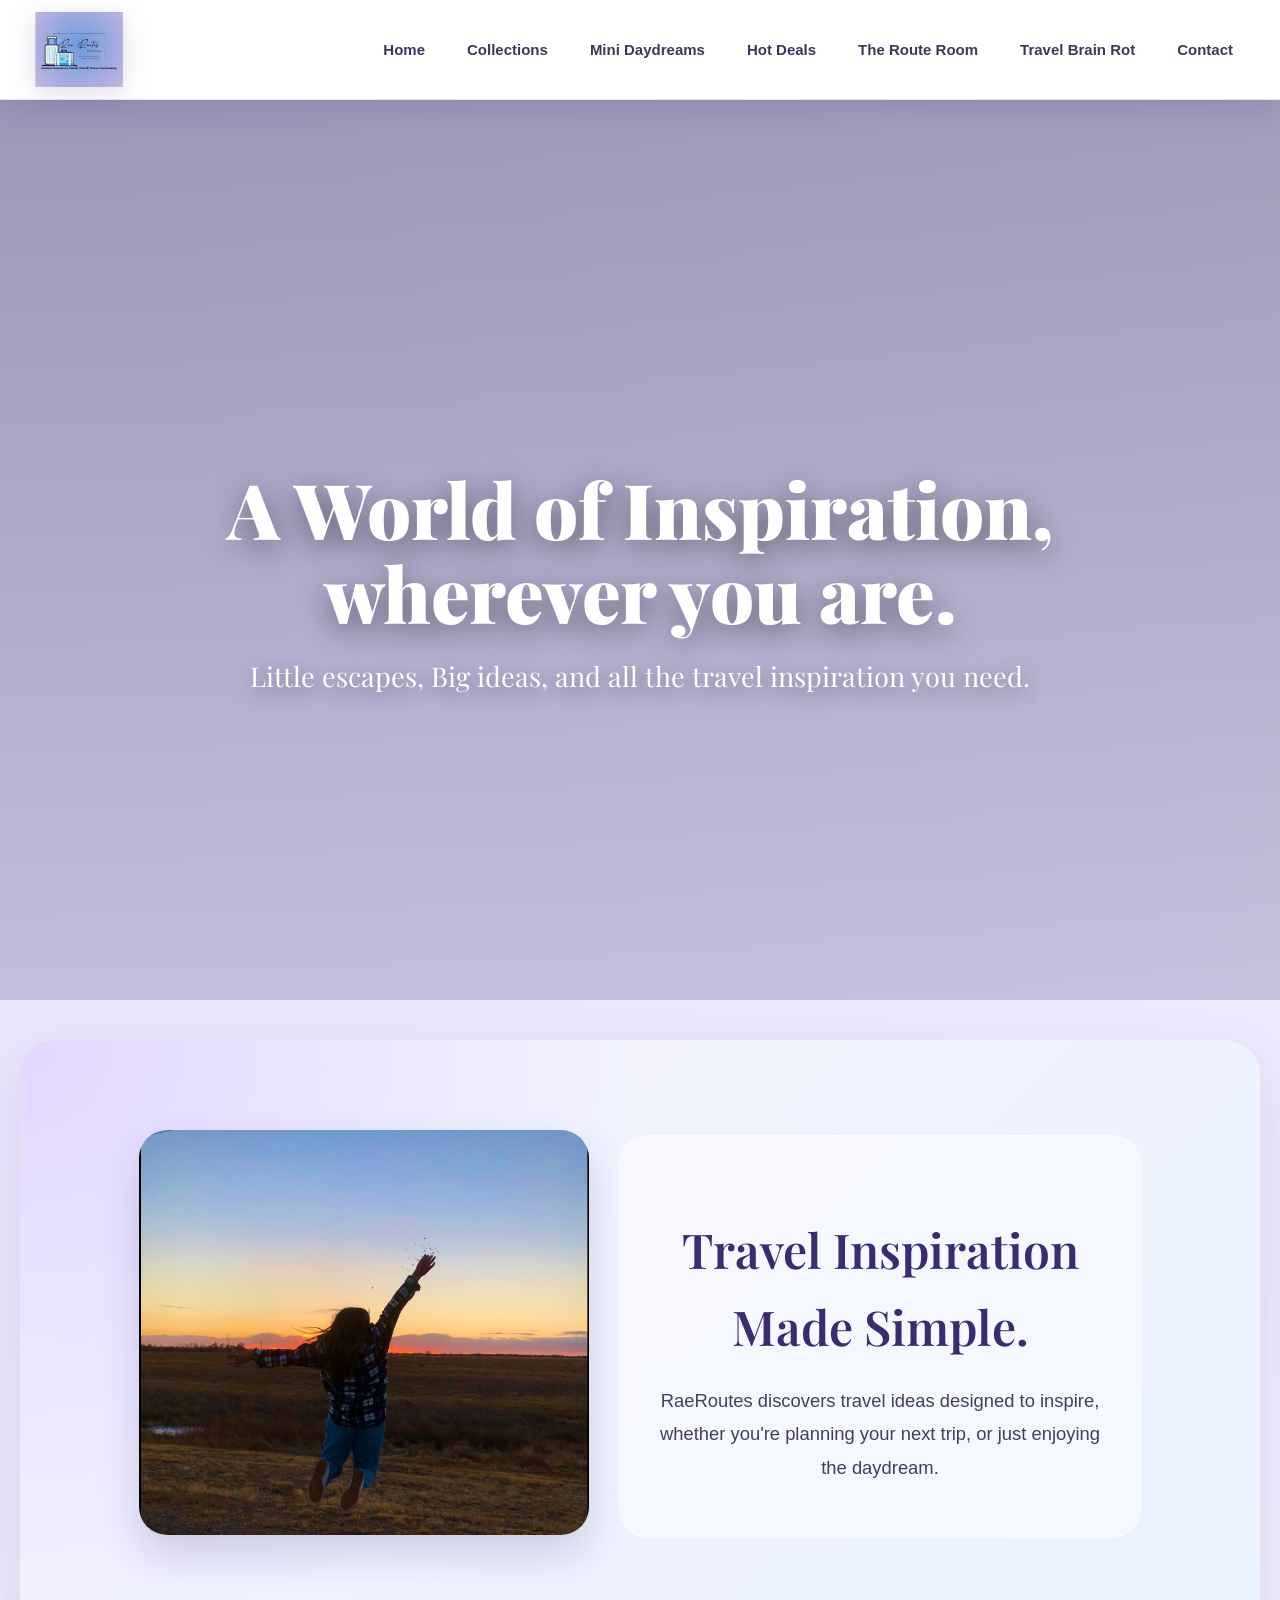
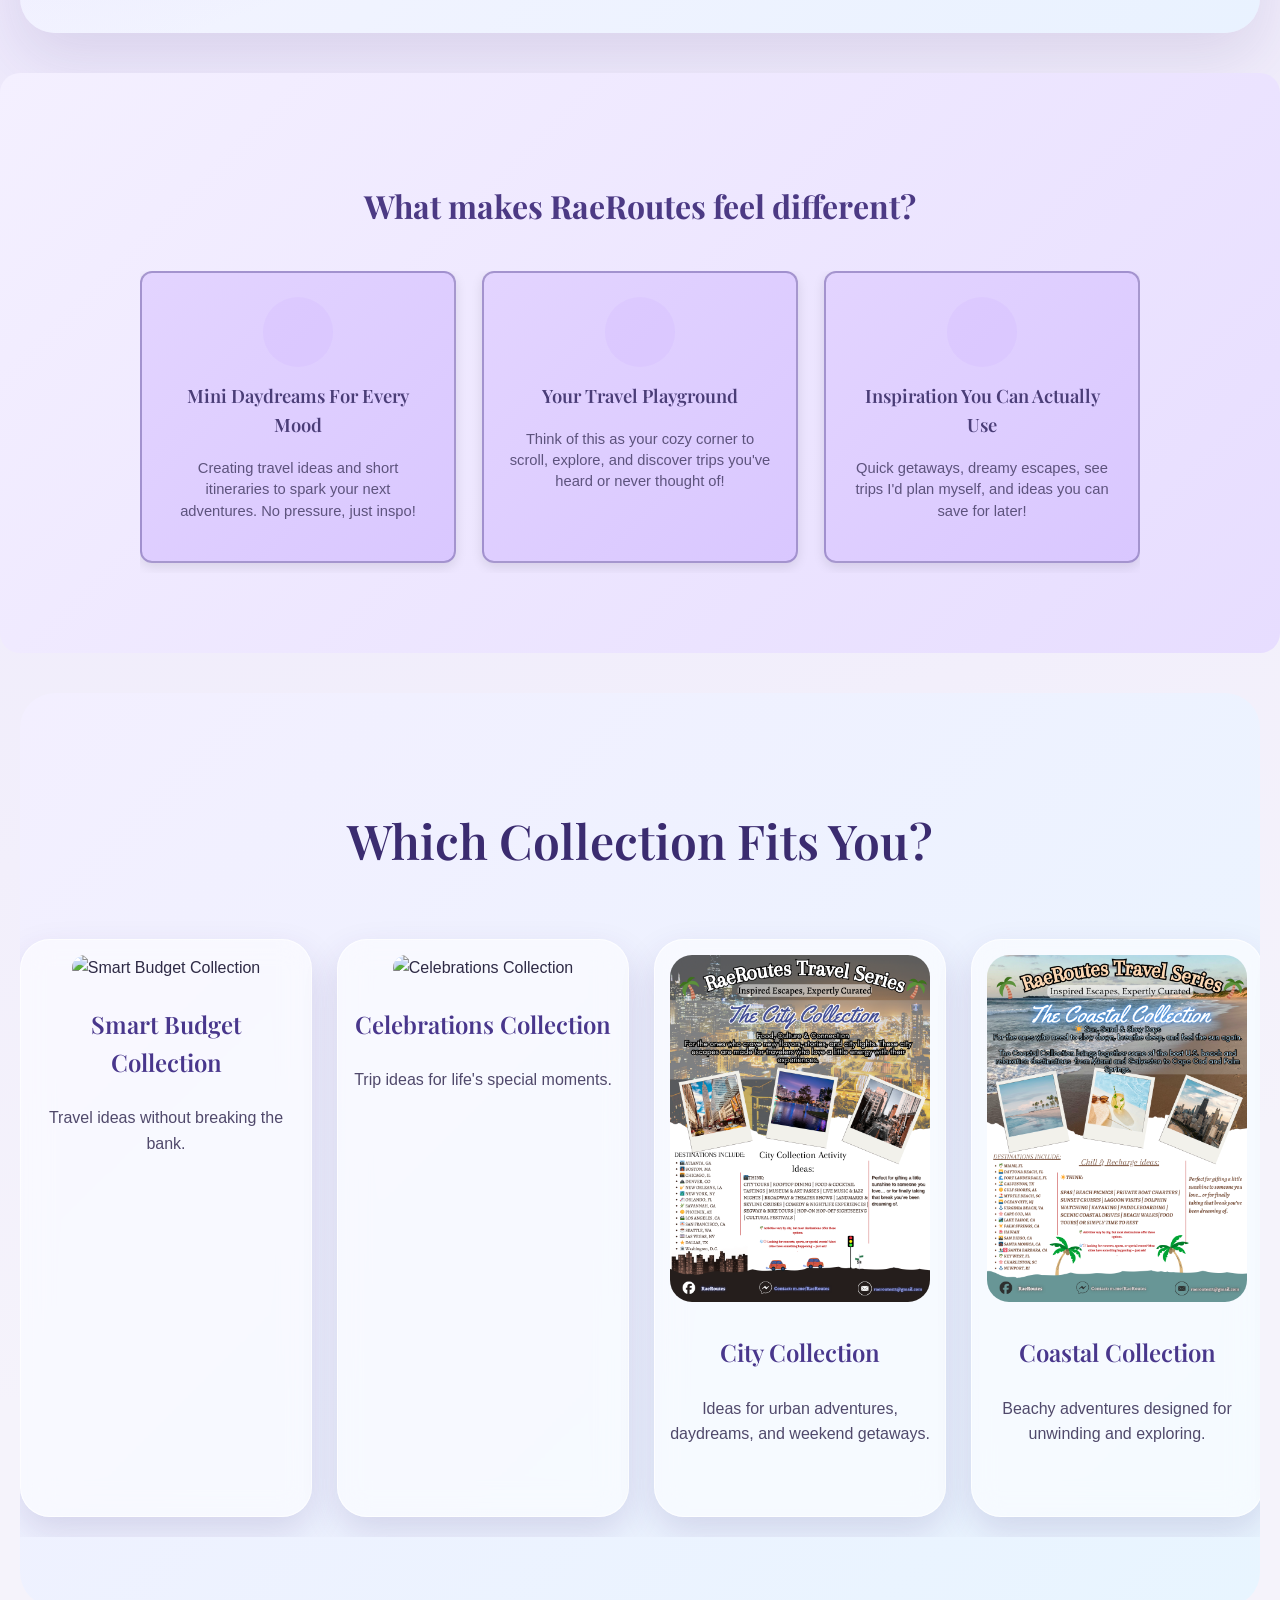
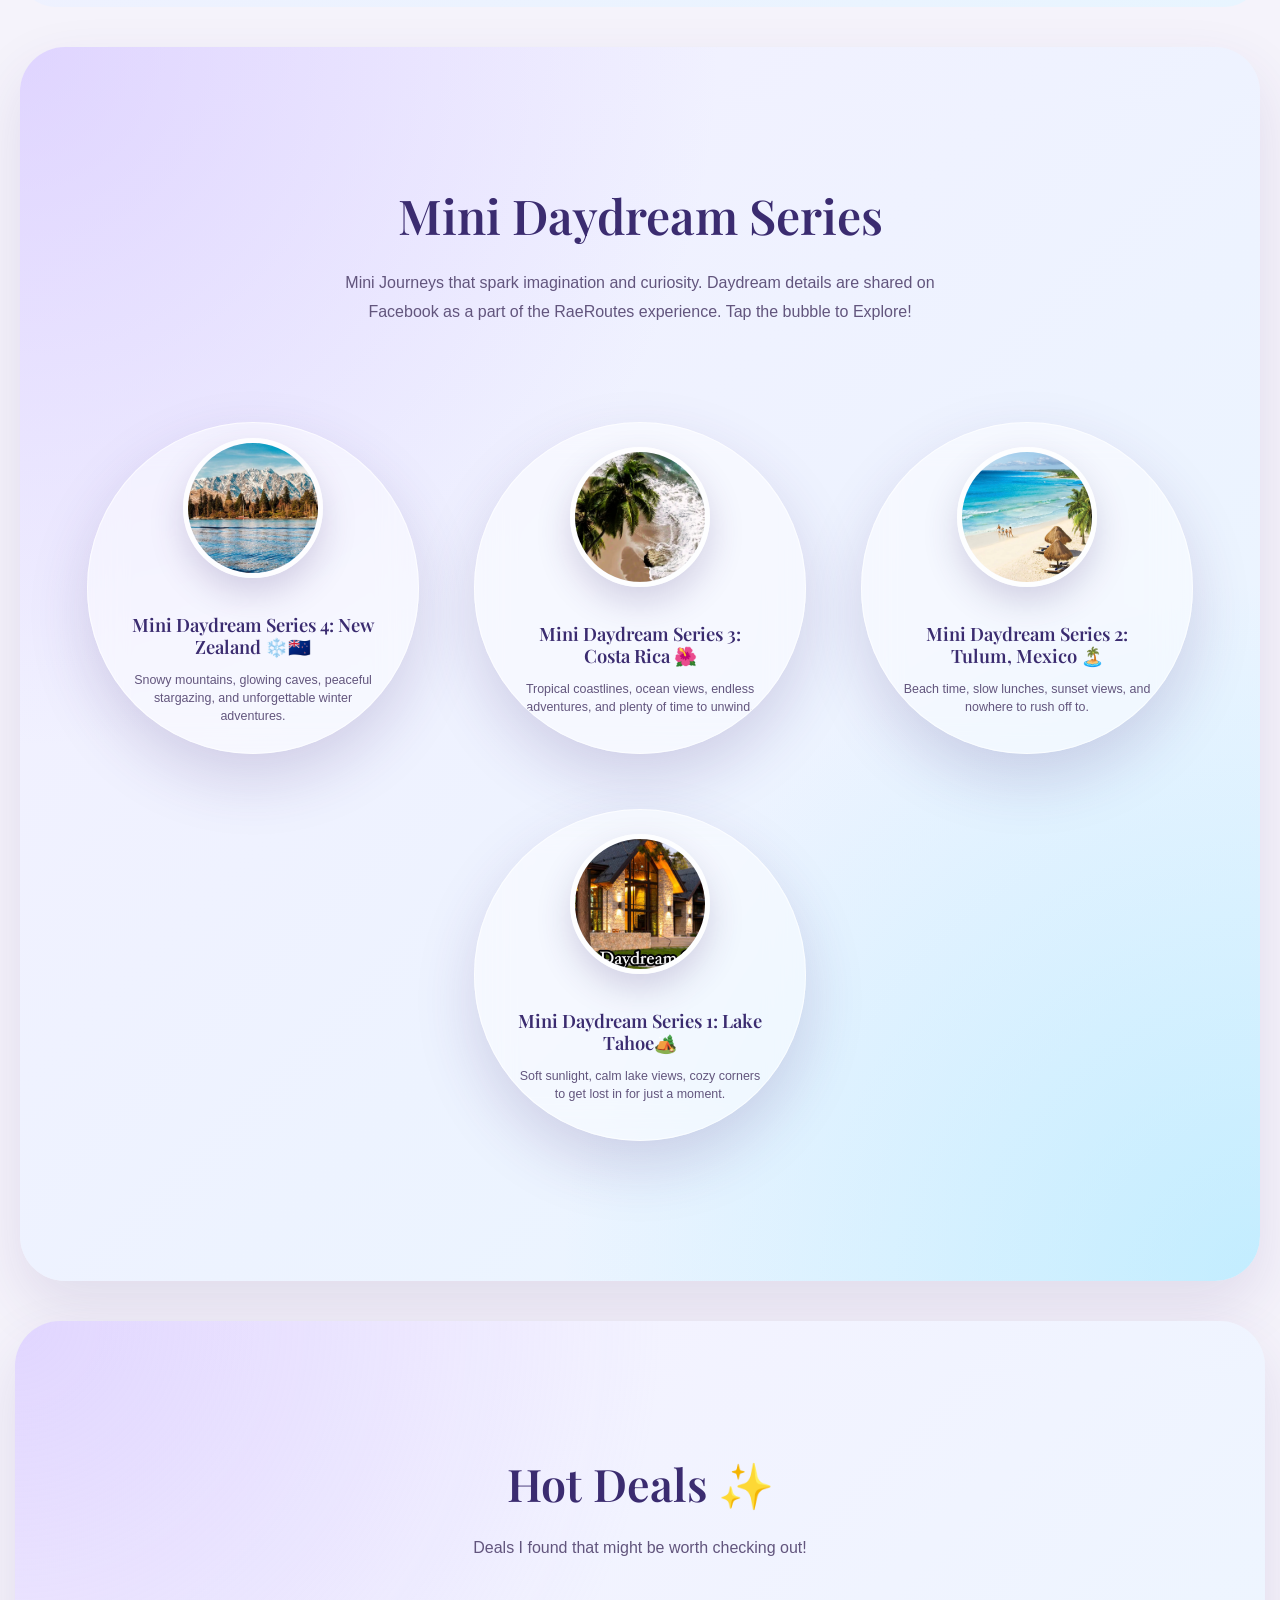
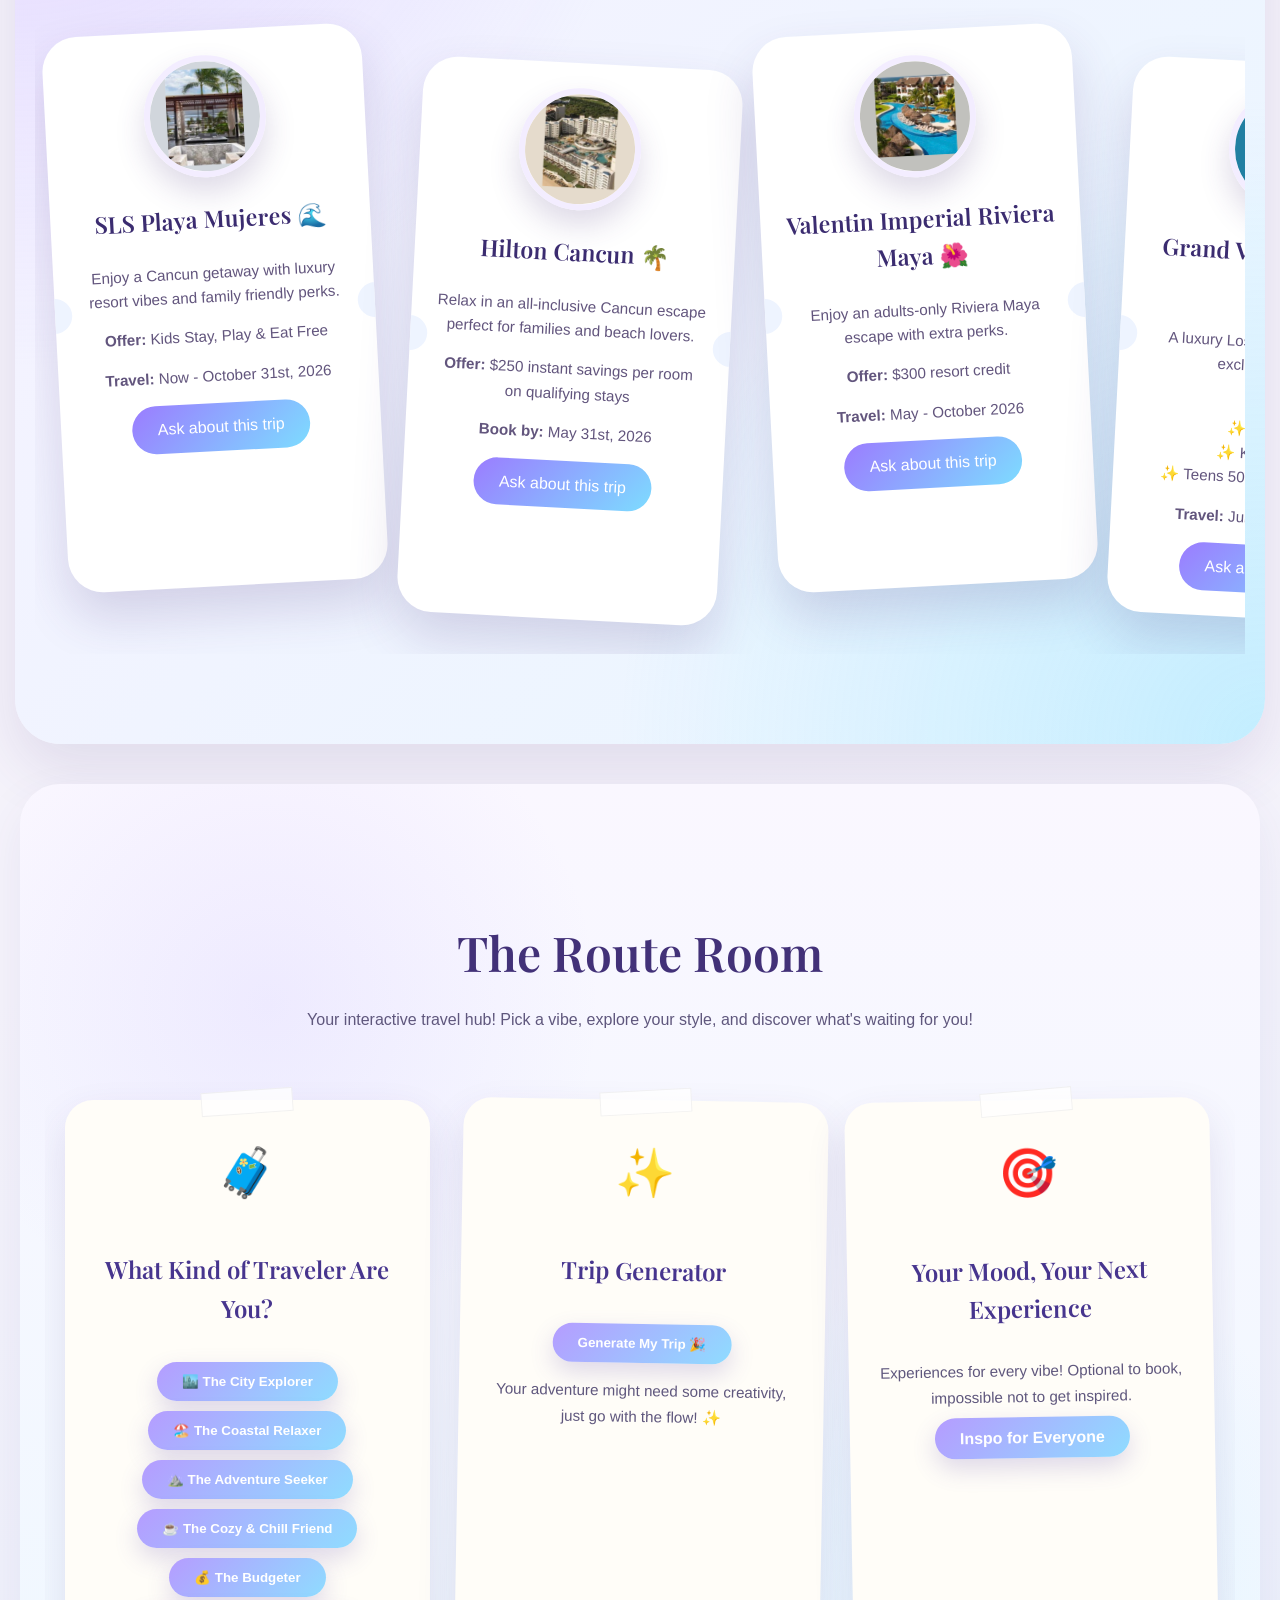
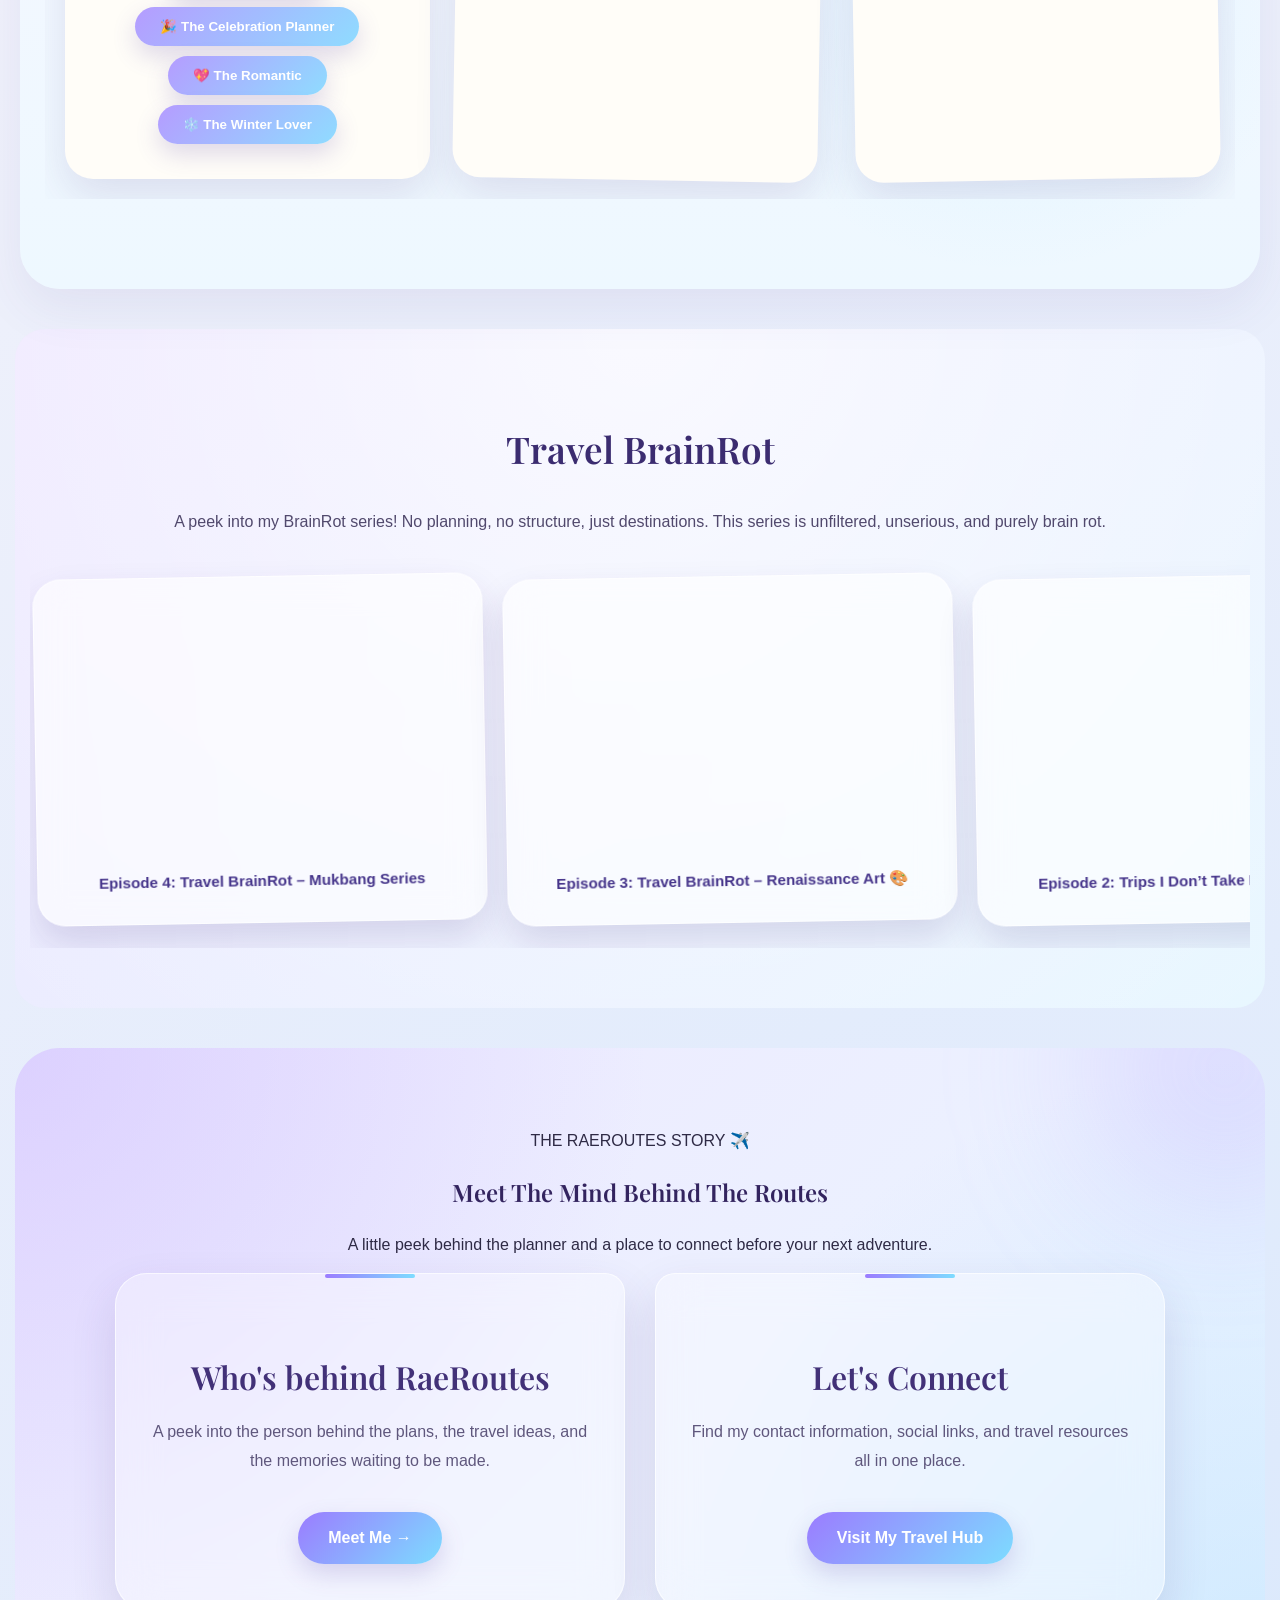
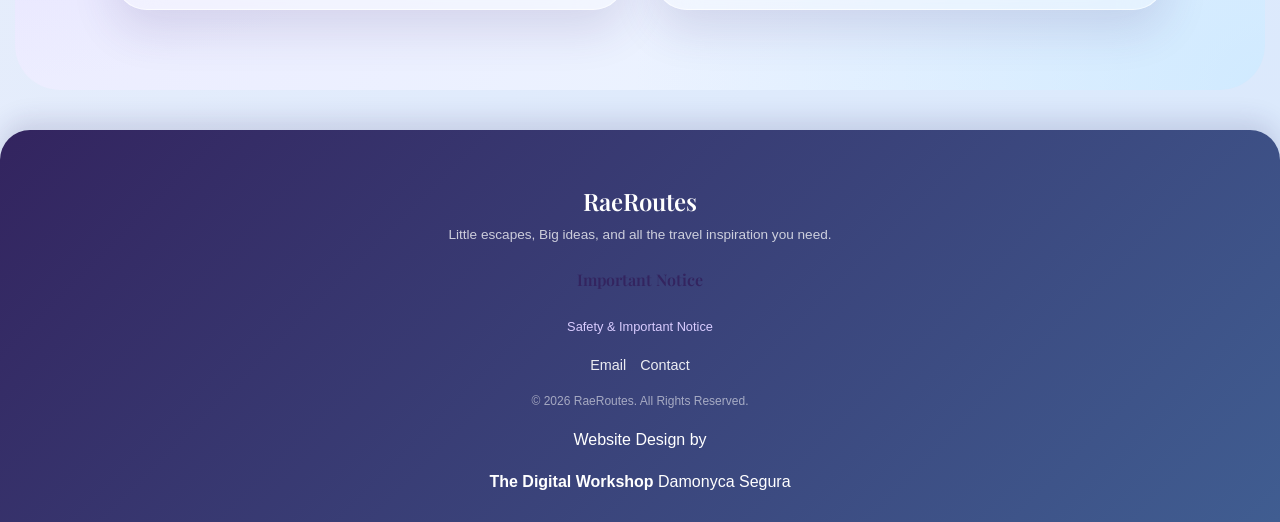
==== index.html @ cf3b37ff "Update index.html" ====
<!DOCTYPE html>
<html lang="en">
<head>
    <meta charset="UTF-8">
    <meta name="viewport" content="width=device-width, initial-scale=1.0">
    <title>RaeRoutes</title>

    <link rel="stylesheet" href="new style.css">
</head> 
  <body>
<!-- Google Fonts -->
<link href="https://fonts.googleapis.com/css2?family=Playfair+Display:wght@400;600;700&family=Poppins:wght@300;400;500;600&display=swap" rel="stylesheet">

<!-- HEADER -->
<header class="header-container">

  <!-- HAMBURGER (LEFT, MOBILE ONLY) -->
  <div class="hamburger">
      <div></div>
      <div></div>
      <div></div>
  </div>

  <!-- LOGO (CENTERED) -->
  <div class="logo">
      <a href="#home">
          <img src="assets/images/IMG_7560.jpg" alt="RaeRoutes Logo">
      </a>
  </div>

  <!-- DESKTOP NAV -->
<nav class="desktop-nav">
  <ul>
    <li><a href="#hero">Home</a></li>
    <li><a href="#collections">Collections</a></li>
    <li><a href="#weekly-packages">Mini Daydreams</a></li>
    <li><a href="#hot-deals">Hot Deals</a></li>
    <li><a href="#services">The Route Room</a></li>
    <li><a href="#brain-rot-series">Travel Brain Rot</a></li>
    <li><a href="#about">Contact</a></li>
  </ul>
</nav>

<!-- MOBILE NAV -->
<nav class="mobile-nav" id="mobileNav">
  <ul>
    <li><a href="#hero">Home</a></li>
    <li><a href="#collections">Collections</a></li>
    <li><a href="#weekly-packages">Mini Daydreams</a></li>
    <li><a href="#hot-deals">Hot Deals</a></li>
    <li><a href="#services">The Route Room</a></li>
    <li><a href="#brain-rot-series">Travel Brain Rot</a></li>
    <li><a href="#about">Contact</a></li>
  </ul>
</nav>
</header>



<!-- HERO SECTION -->
<section id="hero" class="hero">
    <video class="hero-video" autoplay muted loop playsinline preload="auto">
        <source src="assets/videos/websitevid.mp4" type="video/mp4">
    </video>
    <div class="hero-text">
        <h1>A World of Inspiration, wherever you are.</h1>
        <p>Little escapes, Big ideas, and all the travel inspiration you need.</p>
    </div>
</section>
  
<!-- Intro Section --> 
<section class="intro">
  <div class="intro-wrapper">

    <!-- LEFT: IMAGE -->
    <div class="intro-image">
      <img src="assets/images/mejumpinginthesunset.png" alt="Travel inspiration image">
    </div>

    <!-- RIGHT: TEXT -->
    <div class="intro-text">
      <h2>Travel Inspiration Made Simple.</h2>
      <p>
        RaeRoutes discovers travel ideas designed to inspire, whether you're planning your next trip, or just enjoying the daydream.
      </p>
    </div>

  </div>
</section>

<!-- WHY RAEROUTES SECTION -->
<section class="why-raeroutes">
    <div class="container">
        <h2>What makes RaeRoutes feel different?</h2>
    

        <!-- Cards Grid -->
        <div class="why-grid">

            <!-- Card 1: Personalized Itineraries -->
            <div class="why-card">
                <div class="why-icon">
                    <lottie-player
                        src="daydream.json"
                        background="transparent"
                        speed="1"
                        loop
                        autoplay
                        style="width: 80px; height: 80px;">
                    </lottie-player>
                </div>
                <h3>Mini Daydreams For Every Mood</h3>
                <p>Creating travel ideas and short itineraries to spark your next adventures. No pressure, just inspo!</p>
            </div>

            <!-- Card 2: Stress-Free Planning -->
            <div class="why-card">
                <div class="why-icon">
                    <lottie-player
                        src="scrolling.json"
                        background="transparent"
                        speed="1"
                        loop
                        autoplay
                        style="width: 80px; height: 80px;">
                    </lottie-player>
                </div>
                <h3>Your Travel Playground </h3>
                <p>Think of this as your cozy corner to scroll, explore, and discover trips you've heard or never thought of!</p>
            </div>

            <!-- Card 3: Travel With Intention -->
            <div class="why-card">
                <div class="why-icon">
                    <lottie-player
                        src="save.json"
                        background="transparent"
                        speed="1"
                        loop
                        autoplay
                        style="width: 80px; height: 80px;">
                    </lottie-player>
                </div>
                <h3>Inspiration You Can Actually Use</h3>
                <p>Quick getaways, dreamy escapes, see trips I'd plan myself, and ideas you can save for later!</p>
            </div>

        </div>
    </div>
</section>

      

<section id="collections" class="collections-section">


    <h2>Which Collection Fits You?</h2>

    <div class="collections">

      <div class="collection-card" data-image="smartbudgetcollection.png">
    <img src="assets/images/newbudegt.png" alt="Smart Budget Collection">
    <h3>Smart Budget Collection</h3>
    <p>Travel ideas without breaking the bank.</p>
</div>
      
      <div class="collection-card" data-image="celebrationscollection.png">
    <img src="assets/images/newcelebration.png" alt="Celebrations Collection">
    <h3>Celebrations Collection</h3>
    <p>Trip ideas for life's special moments.</p>
</div>
      
        <div class="collection-card" data-image="citycollection.png">
            <img src="assets/images/newcity.png" alt="City Collection">
            <h3>City Collection</h3>
            <p>Ideas for urban adventures, daydreams, and weekend getaways.</p>
        </div>

        <div class="collection-card" data-image="Thecoastalcollection.png">
            <img src="assets/images/newcoastal.png" alt="Coastal Collection">
            <h3>Coastal Collection</h3>
            <p>Beachy adventures designed for unwinding and exploring.</p>
        </div>

        <div class="collection-card" data-image="romanticescapescollection.png">
            <img src="assets/images/newromantic.png" alt="Romantic Collection">
            <h3>Romantic Collection</h3>
            <p>Ideas for intimate trips and dreamy getaways.</p>
        </div>

        <div class="collection-card" data-image="familyfuncollection.png">
            <img src="assets/images/newfamilyfun.png" alt="Family Fun Collection">
            <h3>Family Fun Collection</h3>
            <p>Family friendly escapes that's fun, memorable, and totally doable.</p>
        </div>

        <div class="collection-card" data-image="adventurecollection.png">
            <img src="assets/images/newadventure.png" alt="Adventure Collection">
            <h3>Adventure Collection</h3>
            <p>Ideas for the ones who chase fresh air, big views, and a little adrenaline.</p>
        </div>

        <div class="collection-card" data-image="winterwonderland.png">
            <img src="assets/images/newwinter.png" alt="Winter Wonderland Collection">
            <h3>Winter Wonderland Collection</h3>
            <p>Ideas to make the most of the season, indoors or out.</p>
        </div>
    </div>
</section>

<!-- Lightbox overlay for viewing full-size image -->
<div class="lightbox" id="lightbox">
  <button class="close-btn" id="closeLightbox">&times;</button>
  <img src="" alt="Collection Image" id="lightboxImage">
</div>

  
<!-- MINI DAYDREAMS SECTION -->
<section id="weekly-packages" class="weekly-packages">

  <h2>Mini Daydream Series</h2>

  <p>
    Mini Journeys that spark imagination and curiosity.
    Daydream details are shared on Facebook as a part of the RaeRoutes experience.
      Tap the bubble to Explore!
  </p>


  <div class="packages-grid">

      <!-- Package 4 -->
<a
  href="https://www.facebook.com/share/p/19JnJWx9Vo/"
  target="_blank"
  class="package-card">

  <img
    src="assets/images/Queenstown view.png"
    alt="Snowy mountains in New Zealand">

  <div class="package-overlay">

    <h3>
      Mini Daydream Series 4:
      New Zealand ❄️🇳🇿
    </h3>

    <p>
      Snowy mountains,
      glowing caves,
      peaceful stargazing,
      and unforgettable winter adventures.
    </p>

  </div>

</a>
      

    <!-- Package 3 -->
    <a 
    href="https://www.facebook.com/share/p/1Bb3Eky3eD/" 
    target="_blank" 
    class="package-card">


      <img 
      src="assets/images/1.png" 
      alt="Tropical coastline getaway">


      <div class="package-overlay">

        <h3>
          Mini Daydream Series 3:
            Costa Rica 🌺
        </h3>

        <p>
          Tropical coastlines,
          ocean views,
          endless adventures,
          and plenty of time to unwind.
        </p>

      </div>


    </a>





    <!-- Package 2 -->
    <a 
    href="https://www.facebook.com/share/p/1KmmopD4jX/" 
    target="_blank" 
    class="package-card">


      <img 
      src="assets/images/minidaydream2.png" 
      alt="Tulum Mexico travel inspiration">


      <div class="package-overlay">


        <h3>
          Mini Daydream Series 2:
            Tulum, Mexico 🏝️
        </h3>


        <p>
          Beach time, slow lunches,
          sunset views,
          and nowhere to rush off to.
        </p>


      </div>


    </a>






    <!-- Package 1 -->
    <a 
    href="https://www.facebook.com/share/p/14ao5HcUHtN/" 
    target="_blank" 
    class="package-card">


      <img 
      src="assets/images/laketahoe.png" 
      alt="Lake Tahoe travel inspiration">


      <div class="package-overlay">


        <h3>
          Mini Daydream Series 1: 
            Lake Tahoe🏕️
        </h3>


        <p>
          Soft sunlight, calm lake views,
          cozy corners to get lost in
          for just a moment.
        </p>


      </div>


    </a>



  </div>

</section>

      
<!-- HOT DEALS SECTION -->
<section class="hot-deals" id="hot-deals">
  <h2>Hot Deals ✨</h2>
  <p>Deals I found that might be worth checking out!</p>

  <div class="hot-deals-scroll">

    <!-- SLS Playa Mujeres -->
    <div class="hot-deal-card">

      <img src="assets/images/SLS Playa Mujeres.png" 
      alt="SLS Playa Mujeres Cancun resort" 
      class="deal-image">

      <h3>SLS Playa Mujeres 🌊</h3>

      <p>
      Enjoy a Cancun getaway with luxury resort vibes and 
      family friendly perks.
      </p>

      <p>
      <strong>Offer:</strong> Kids Stay, Play & Eat Free
      </p>

      <p>
      <strong>Travel:</strong> Now - October 31st, 2026
      </p>

      <a href="#about" class="button">
      Ask about this trip
      </a>

    </div>



    <!-- Hilton Cancun -->
    <div class="hot-deal-card">

      <img src="assets/images/Hilton Cancun Mar Caribe All Inclusive Resort.png" 
      alt="Hilton Cancun resort" 
      class="deal-image">

      <h3>Hilton Cancun 🌴</h3>

      <p>
      Relax in an all-inclusive Cancun escape perfect for families 
      and beach lovers.
      </p>

      <p>
      <strong>Offer:</strong> $250 instant savings per room 
      on qualifying stays
      </p>

      <p>
      <strong>Book by:</strong> May 31st, 2026
      </p>

      <a href="#about" class="button">
     Ask about this trip
      </a>

    </div>



    <!-- Valentin Imperial -->
    <div class="hot-deal-card">

      <img src="assets/images/Valentin Imperial Riviera Maya.png" 
      alt="Riviera Maya resort" 
      class="deal-image">

      <h3>Valentin Imperial Riviera Maya 🌺</h3>

      <p>
      Enjoy an adults-only Riviera Maya escape with extra perks.
      </p>

      <p>
      <strong>Offer:</strong> $300 resort credit
      </p>

      <p>
      <strong>Travel:</strong> May - October 2026
      </p>

      <a href="#about" class="button">
      Ask about this trip
      </a>

    </div>



    <!-- Grand Velas -->
    <div class="hot-deal-card">

      <img src="assets/images/Grand Velas Los Cabos.png" 
      alt="Grand Velas Los Cabos resort" 
      class="deal-image">

      <h3>Grand Velas Los Cabos 🌵</h3>

      <p>
      A luxury Los Cabos getaway with exclusive savings.
      </p>

      <p>
      <strong>Offers:</strong><br>
      ✨ Air savings<br>
      ✨ Kids stay free<br>
      ✨ Teens 50% off on select dates
      </p>

      <p>
      <strong>Travel:</strong> June - October 2026
      </p>

      <a href="#about" class="button">
      Ask about this trip
      </a>

    </div>


    <!-- Riu Palace -->
    <div class="hot-deal-card">

      <img src="assets/images/Riu Palace Pacifico.png" 
      alt="Riu Palace Pacifico resort" 
      class="deal-image">

      <h3>Riu Palace Pacifico 🌊</h3>

      <p>
      Enjoy Riviera Nayarit with special rates and resort savings.
      </p>

      <p>
      <strong>Offers:</strong><br>
      ✨ Up to 60% off<br>
      ✨ Resort discounts
      </p>

      <p>
      <strong>Travel:</strong> April - December 2026
      </p>

      <a href="#about" class="button">
      Ask about this trip
      </a>

    </div>


  </div>
</section>



<!-- SERVICES & GIFTING SECTION / INTERACTIVE HUB -->
<section class="services-gifting" id="services">
    <h2>The Route Room</h2>
    <p>Your interactive travel hub! Pick a vibe, explore your style, and discover what's waiting for you!</p>

    <!-- Sparkles -->
    <span class="sparkle"></span><span class="sparkle"></span><span class="sparkle"></span>
    <span class="sparkle"></span><span class="sparkle"></span><span class="sparkle"></span>
    <span class="sparkle"></span><span class="sparkle"></span><span class="sparkle"></span>
    <span class="sparkle"></span><span class="sparkle"></span><span class="sparkle"></span>
    <span class="sparkle"></span><span class="sparkle"></span><span class="sparkle"></span>
    <span class="sparkle"></span><span class="sparkle"></span><span class="sparkle"></span>
    <span class="sparkle"></span><span class="sparkle"></span>

    <div class="service-scroll">
        <div class="service-cards">
            
            <!-- Card 1: What Kind of Traveler -->
            <div class="service-card traveler-card" data-emoji="🧳">
                <h3>What Kind of Traveler Are You?</h3>
                <div class="options">
              <button data-type="The City Explorer">🏙️ The City Explorer</button>
              <button data-type="The Coastal Relaxer">🏖️ The Coastal Relaxer</button>
              <button data-type="The Adventure Seeker">⛰️ The Adventure Seeker</button>
              <button data-type="The Cozy & Chill friend">☕ The Cozy & Chill Friend</button>
              <button data-type="The Smart Budgeter">💰 The Budgeter</button>
              <button data-type="The Celebration friend">🎉 The Celebration Planner</button>
              <button data-type="The Romantic">💖 The Romantic</button>
              <button data-type="The Seasonal Friend">❄️ The Winter Lover</button>
                </div>
                <div class="result" style="display:none;"></div>
            </div>

            <!-- Card 2: Trip Generator -->
            <div class="service-card trip-generator-card" data-emoji="✨">
                <h3>Trip Generator</h3>
               <button id="spinTrip" class="generate-trip-btn button">Generate My Trip 🎉</button>
                <div class="trip-result" style="display:none;">
                    <p>Destination: <span class="destination"></span></p>
                    <p>Vibe: <span class="vibe"></span></p>
                    <p>Travel Partner: <span class="partner"></span></p>
                </div>
                <p class="fun-note">
                    Your adventure might need some creativity, just go with the flow! ✨
                </p>
            </div>

            <!-- Card 3: Your Mood, Your Next Experience -->
            <div class="service-card mood-card" data-emoji="🎯">
                <h3>Your Mood, Your Next Experience</h3>
                <p>Experiences for every vibe! Optional to book, impossible not to get inspired.</p>
                <div class="button-group">
                    <a href="inspo-for-everyone.html" target="_blank" class="button primary">Inspo for Everyone</a>
                </div>
            </div>

        </div>
    </div>
</section>

  
  <!-- BRAIN ROT SERIES -->
<section class="brain-rot-series" id="brain-rot-series">
  <h2>Travel BrainRot</h2>
  <p>
    A peek into my BrainRot series! No planning, no structure, just destinations. 
    This series is unfiltered, unserious, and purely brain rot.
  </p>

  <div class="brainrot-cards">

    <!-- BrainRot Card 4 -->
<div class="brainrot-card">
  <iframe 
    class="brainrot-video"
    src="https://www.youtube.com/embed/wuRzGBH4V-g"
    title="Episode 4"
    frameborder="0"
    allow="autoplay; encrypted-media"
    allowfullscreen>
  </iframe>
  <p>Episode 4: Travel BrainRot – Mukbang Series</p>
</div>
    
     <!-- BrainRot Card 3 -->
    <div class="brainrot-card">
      <iframe 
        class="brainrot-video"
        src="https://www.youtube.com/embed/acOXJ_VRJkc"
        title="Episode 3"
        frameborder="0"
        allow="autoplay; encrypted-media"
        allowfullscreen>
      </iframe>
      <p>Episode 3: Travel BrainRot – Renaissance Art 🎨</p>
    </div>
    
 <!-- BrainRot Card 2 -->
    <div class="brainrot-card">
      <iframe 
        class="brainrot-video"
        src="https://www.youtube.com/embed/sUEYgfjkoDs"
        title="Episode 2"
        frameborder="0"
        allow="autoplay; encrypted-media"
        allowfullscreen>
      </iframe>
      <p>Episode 2: Trips I Don’t Take But Think About</p>
    </div>

    <!-- BrainRot Card 1 -->
    <div class="brainrot-card">
      <iframe 
        class="brainrot-video"
        src="https://www.youtube.com/embed/5dWq9jmbLHk"
        title="Episode 1"
        frameborder="0"
        allow="autoplay; encrypted-media"
        allowfullscreen>
      </iframe>
      <p>Episode 1: Trips I Don’t Take But Think About</p>
    </div>
  </div>
</section>

      <!-- About & Contact-->
  
<section id="about" class="about-section">


<div class="journal-header">

<span>THE RAEROUTES STORY ✈️</span>

<h2>Meet The Mind Behind The Routes</h2>

<p>
A little peek behind the planner and a place to connect before your next adventure.
</p>

</div>



<div class="journal-spread">


<div class="about-card">

<h3>Who's behind RaeRoutes</h3>

<p>
A peek into the person behind the plans, the travel ideas, and the memories waiting to be made.
</p>

<a href="about.html" class="about-btn">
Meet Me →
</a>

</div>




<div class="contact-panel">

<div class="contact-card">

<h3>Let's Connect</h3>

<p>
Find my contact information, social links, and travel resources all in one place.
</p>


<a href="mini-landingpage.html" class="button">
Visit My Travel Hub
</a>


</div>

</div>


</div>


</section>

<!-- ===============================
          FOOTER
================================ -->

<footer class="rr-footer">

  <div class="footer-content">


    <!-- Brand -->
    <h3 class="footer-title">
      RaeRoutes
    </h3>


    <p class="footer-tagline">
      Little escapes, Big ideas, and all the travel inspiration you need.
    </p>



    <!-- Resources -->
    <div class="footer-resources">

      <h4 class="footer-subtitle">
        Important Notice
      </h4>


      <ul class="footer-links">

        <li>

          <button 
          data-images="assets/images/importantnotice.jpg,assets/images/updated2.png">

            Safety & Important Notice

          </button>

        </li>

      </ul>

    </div>





    <!-- Contact -->
    <div class="footer-socials">

      <a href="mailto:raeroutes13@gmail.com">
        Email
      </a>


      <a href="#contact">
        Contact
      </a>


    </div>



    <!-- Copyright -->

    <p class="footer-copy">

      © 2026 RaeRoutes. All Rights Reserved.

    </p>

 <!-- Website Credit -->

    <div class="footer-credit">

      <p>
        Website Design by
      </p>


      <strong>
        The Digital Workshop
      </strong>


      <span>
        Damonyca Segura
      </span>


    </div>

  </div>

</footer>






<!-- ===============================
        IMAGE PDF MODAL
================================ -->


<div class="pdf-modal" id="pdfModal">


  <div class="pdf-modal-content">


    <button 
    class="pdf-close"
    id="pdfClose">

      &times;

    </button>



    <a 
    id="pdfExternal"
    href="#"
    target="_blank">


      <img 
      id="pdfImage"
      src=""
      alt="Document Preview">


    </a>




    <div class="pdf-nav">


      <button id="prevPage">
        &lt;
      </button>


      <button id="nextPage">
        &gt;
      </button>


    </div>



  </div>


</div>

      <!-- ===============================
        TRAVEL NOTES MAGAZINE
================================ -->

<!-- Floating Magazine Card -->
<div id="magazineCard" class="magazine-card">

    <button id="closeMagazineCard" class="magazine-card-close">&times;</button>

    <div class="magazine-card-content">

        <span class="magazine-label">✨ New This Month</span>

        <h3>July Travel Notes</h3>

        <p>
            Take a peek at what's in store this month with RaeRoutes.
        </p>

        <button id="openMagazine" class="magazine-btn">
            📖 Open Travel Notes
        </button>

    </div>

</div>

<!-- Magazine Viewer -->
<div id="magazineOverlay" class="magazine-overlay">

    <div class="magazine-window">

        <button id="closeMagazine" class="magazine-close">
            &times;
        </button>

        <button id="prevMagazinePage" class="magazine-arrow left">
            &#10094;
        </button>

        <img
            id="magazineImage"
            src=""
            alt="Travel Notes">

        <button id="nextMagazinePage" class="magazine-arrow right">
            &#10095;
        </button>

    </div>

</div>


<!-- Lottie player -->
<script src="https://unpkg.com/@lottiefiles/lottie-player@latest/dist/lottie-player.js"></script>

<script src="script.js"></script>

 </body>
</html>
---- new style.css ----
<!-- Fonts -->
<link href="https://fonts.googleapis.com/css2?family=Inter:wght@300;400;600&family=Playfair+Display:wght@400;600;900&display=swap" rel="stylesheet">

<style>

/* ===== BASE ===== */

html {
  scroll-behavior: smooth;
  overflow-x: hidden;
  width: 100%;
  box-sizing: border-box;
}

*,
*::before,
*::after {
  box-sizing: inherit;
}


body {
  font-family: 'Inter', sans-serif;
  margin: 0;
  padding: 0;

  background:
    radial-gradient(circle at top left, rgba(198,180,255,.35), transparent 35%),
    radial-gradient(circle at bottom right, rgba(160,210,255,.35), transparent 35%),
    #f5f3fb;

  color: #2e2a45;
  line-height: 1.6;
  text-align: center;
}



h1, h2, h3, h4 {

  font-family: 'Playfair Display', serif;
  font-weight: 600;

  color: #33245f;

}



a {
  color: #5b4b9c;
  text-decoration: none;
}



.container {
  max-width: 1200px;
  margin: 0 auto;
  padding: 0 20px;
}





/* =========================
        HEADER
========================= */

.header-container {

display:flex;

align-items:center;

justify-content:space-between;

padding:12px 35px;

position:sticky;

top:0;

z-index:999;

background:white;

border-bottom:1px solid #e8e2f5;

box-shadow:
0 8px 25px rgba(50,40,100,.12);

}


/* =========================
        HAMBURGER
========================= */

.hamburger {

display:none;

cursor:pointer;

}


.hamburger div {

width:25px;

height:3px;

margin:5px;

border-radius:20px;

background:

linear-gradient(
90deg,
#9b7cff,
#7ddcff
);

}


/* =========================
          LOGO
========================= */


.logo {

display:flex;

align-items:center;

flex-shrink:0;

}


.logo img {

height:75px;

display:block;

filter:
drop-shadow(
0 5px 12px rgba(80,50,130,.18)
);

}



/* =========================
       DESKTOP NAV
========================= */


.desktop-nav {

margin-left:auto;

}


.desktop-nav ul {

display:flex;

align-items:center;

gap:18px;

list-style:none;

margin:0;

padding:0;

}


.desktop-nav a {

text-decoration:none;

color:#40365c;

font-size:15px;

font-weight:600;

padding:8px 12px;

border-radius:20px;

transition:.25s;

}


.desktop-nav a:hover {

background:#f1ebff;

color:#8b6cf0;

}



/* =========================
       MOBILE NAV
========================= */


.mobile-nav {

display:none;

position:absolute;

top:75px;

left:15px;

right:15px;

background:white;

padding:20px;

border-radius:25px;

box-shadow:

0 20px 45px rgba(50,40,100,.18);

}



.mobile-nav ul {

list-style:none;

padding:0;

margin:0;

display:flex;

flex-direction:column;

gap:12px;

}


.mobile-nav a {

display:block;

padding:12px;

border-radius:18px;

background:#f8f5ff;

color:#40365c;

font-weight:600;

}



.mobile-nav.active {

display:block;

}


/* =========================
       MOBILE
========================= */

@media(max-width:900px){


.header-container{

display:flex;

align-items:center;

justify-content:center;

position:relative;

padding:10px 18px;

}


/* hamburger sits left */

.hamburger{

display:block;

position:absolute;

left:18px;

top:50%;

transform:translateY(-50%);

}


/* logo stays centered */

.logo{

margin:0 auto;

}


.logo img{

height:52px;

display:block;

}


/* mobile dropdown */

.mobile-nav{

top:70px;

left:15px;

right:15px;

}


.desktop-nav{

display:none;

}


}

/* =========================
          HERO
========================= */


.hero {

 position:relative;

 height:100vh;

 width:100%;


 display:flex;

 justify-content:center;

 align-items:center;


 overflow:hidden;

}



.hero-video {


 position:absolute;

 inset:0;


 width:100%;

 height:100%;


 object-fit:cover;

 z-index:1;


}




.hero::after {


 content:"";

 position:absolute;

 inset:0;


 z-index:1;


 background:


 linear-gradient(

 rgba(25,15,60,.35),

 rgba(80,70,130,.25)

 );


}





.hero-text {


 position:relative;

 z-index:2;


 max-width:850px;


 padding:0 20px;


 color:white;


 font-family:'Playfair Display',serif;


}



.hero-text h1 {


 font-size:clamp(2.5rem,6vw,5rem);


 font-weight:900;


 line-height:1.1;


 margin-bottom:20px;


 color:white;



 text-shadow:

 0 8px 30px rgba(0,0,0,.45);


}




.hero-text p {


 font-size:clamp(1.1rem,3vw,1.7rem);


 margin:0;


 color:white;


 text-shadow:

 0 5px 20px rgba(0,0,0,.45);


}
/* ==============================
        INTRO SECTION
================================ */


.intro {

padding:90px 20px;

background:

radial-gradient(circle at top left,
rgba(200,180,255,.45),
transparent 45%),

linear-gradient(
135deg,
#f7f4ff,
#e9f2ff
);


border-radius:35px;


box-shadow:

0 25px 60px rgba(70,50,120,.12);

margin:40px 20px;

}




.intro-wrapper {


max-width:1200px;

margin:auto;


display:flex;

align-items:center;

gap:30px;


flex-wrap:nowrap;

overflow-x:auto;


scroll-snap-type:x mandatory;

-webkit-overflow-scrolling:touch;

}



.intro-wrapper::-webkit-scrollbar {

display:none;

}



.intro-image,
.intro-text {


flex:0 0 auto;


width:80vw;

max-width:450px;


scroll-snap-align:start;

}





.intro-image img {


width:100%;

border-radius:28px;


box-shadow:

0 20px 40px rgba(50,40,100,.18);


}



.intro-text {


padding:35px;


background:

rgba(255,255,255,.45);


backdrop-filter:blur(15px);


border-radius:30px;


border:

1px solid rgba(255,255,255,.6);


}





.intro-text h2 {


font-size:clamp(2rem,5vw,3rem);


color:#3b2c70;


margin-bottom:20px;


}



.intro-text p {


font-size:1.15rem;

color:#443d61;

line-height:1.8;

}





@media(min-width:781px){

.intro-wrapper{

overflow:visible;

justify-content:center;

}


.intro-image,
.intro-text{

width:auto;

flex:1;

}


}




/* ===== WHY RAEROUTES SECTION ===== */
.why-raeroutes {
  padding: 80px 20px;
  text-align: center;
  border-radius: 20px;
  background: linear-gradient(135deg, #f4f0ff, #e7ddff);
  position: relative;
  overflow-x: hidden; /* prevents horizontal overflow */
  overflow-y: hidden; /* prevents vertical overflow for floating circles */
}

/* Floating Circle Background */
.why-raeroutes .floating-circles {
  position: absolute;
  top: 0;
  left: 0;
  width: 120%;
  height: 120%;
  background:
    radial-gradient(circle, rgba(255,255,255,0.45) 0%, rgba(255,255,255,0) 60%),
    radial-gradient(circle, rgba(255,255,255,0.25) 0%, rgba(255,255,255,0) 60%);
  animation: floatGlow 12s ease-in-out infinite alternate;
  pointer-events: none;
  z-index: 0;
  filter: blur(2px);
}

/* Floating Animation Keyframes */
@keyframes floatGlow {
  0%   { transform: translate(-10px, -10px) scale(1); }
  50%  { transform: translate(10px, 15px) scale(1.05); }
  100% { transform: translate(-10px, -10px) scale(1); }
}

/* Section inside wrapper */
.why-section {
  background: linear-gradient(135deg, #f4f0ff, #e7ddff);
  padding: 60px 20px;
}

/* Title */
.why-raeroutes h2 {
  font-size: 2rem;
  font-weight: 700;
  color: #4c3a84;
  margin-bottom: 30px;
  position: relative;
  z-index: 2; /* above floating circles */
}

/* GRID — FIXED MOBILE OVERFLOW */
.why-grid {
  display: grid;
  grid-template-columns: repeat(3, 1fr);
  gap: 26px;
  max-width: 1000px;
  margin: 40px auto 0 auto;
  overflow-x: auto;     
  padding-bottom: 10px; 
  position: relative;
  z-index: 2; /* above floating circles */
}

.why-grid::-webkit-scrollbar {
  height: 6px;
}

/* ==== MOBILE FIX ==== */
@media (max-width: 768px) {
  .why-grid {
    grid-template-columns: repeat(3, 80%); 
  }

  .why-raeroutes {
    padding: 60px 15px;
  }
}

/* Cards */
.why-card {
  background: linear-gradient(135deg, #e3d4ff, #d9c7ff); /* slightly darker gradient */
  border-radius: 12px;
  padding: 24px;
  box-shadow: 0 4px 12px rgba(0, 0, 0, 0.1); /* slightly stronger shadow */
  border: 2px solid rgba(77, 60, 132, 0.4); 
  opacity: 0;                  
  transform: translateY(20px);  
  -webkit-transform: translateY(20px);
  transition: opacity 0.7s ease-out, transform 0.7s ease-out;
  -webkit-transition: opacity 0.7s ease-out, -webkit-transform 0.7s ease-out;
  position: relative;
  z-index: 2; /* above floating circles */
}

.why-card:hover {
  transform: translateY(-4px);
  box-shadow: 0 8px 22px rgba(0,0,0,0.08);
}

.why-card.visible {
  opacity: 1;
  transform: translateY(0);     
  -webkit-transform: translateY(0);
  -webkit-animation: fadeSlideUp 0.7s forwards;
  animation: fadeSlideUp 0.7s forwards;
}

@-webkit-keyframes fadeSlideUp {
  0% {
    opacity: 0;
    -webkit-transform: translateY(20px);
    transform: translateY(20px);
  }
  100% {
    opacity: 1;
    -webkit-transform: translateY(0);
    transform: translateY(0);
  }
}

@keyframes fadeSlideUp {
  0% {
    opacity: 0;
    -webkit-transform: translateY(20px);
    transform: translateY(20px);
  }
  100% {
    opacity: 1;
    -webkit-transform: translateY(0);
    transform: translateY(0);
  }
}

.why-card h3 {
  font-size: 1.15rem;
  margin-top: 10px;
  color: #4a3d77;
  font-weight: 600;
}

.why-card p {
  font-size: 0.92rem;
  margin-top: 8px;
  color: #5d537d;
  line-height: 1.45;
}

/* Icon container */
.why-icon {
  width: 70px;
  height: 70px;
  margin: 0 auto 14px auto;
  border-radius: 50%;
  background: rgba(205,180,255,0.25);
  display: flex;
  align-items: center;
  justify-content: center;
  overflow: hidden;
  position: relative;
  z-index: 2; /* above floating circles */
}

/* Sparkles stays same but with overflow fixed */
.sparkles {
  position: absolute;
  top: 0;
  left: 0;
  width: 100%;
  height: 100%;
  pointer-events: none;
  overflow: hidden;
  z-index: 0; /* behind cards */
}

.sparkles span {
  position: absolute;
  display: block;
  width: 4px;
  height: 4px;
  background: rgba(255, 255, 255, 0.8);
  border-radius: 50%;
  animation: sparkle 4s linear infinite;
}

@keyframes sparkle {
  0% { transform: translateY(0) scale(1); opacity: 0.8; }
  50% { transform: translateY(-80px) scale(1.3); opacity: 0.5; }
  100% { transform: translateY(0) scale(1); opacity: 0; }
}



/* ==============================
        COLLECTIONS
================================ */


.collections-section h2,
.collections-section .collections {

    position:relative;

    z-index:2;

}

.collections-section {


padding:70px 0;


margin:40px 20px;


background:


linear-gradient(
135deg,
#f3efff,
#e8f5ff
);



border-radius:35px;


overflow:hidden;


}




.collections-section h2 {


font-size:clamp(2rem,5vw,3rem);


color:#3b2c70;


}





.collections {


display:flex;


gap:25px;


overflow-x:auto;


padding:20px;


scroll-snap-type:x mandatory;


-webkit-overflow-scrolling:touch;


}




.collections::-webkit-scrollbar{

display:none;

}




.collection-card {


flex:0 0 260px;


background:


rgba(255,255,255,.55);



backdrop-filter:blur(15px);



border-radius:30px;



padding:15px;


border:

1px solid rgba(255,255,255,.7);



box-shadow:

0 15px 35px rgba(70,50,120,.15);



transition:.35s;



scroll-snap-align:start;


}





.collection-card:hover{


transform:translateY(-10px) scale(1.02);


}





.collection-card img {


border-radius:22px;


width:100%;


}





.collection-card h3 {


font-size:1.5rem;


color:#49378c;


}




.collection-card p {


color:#50496b;


}

/* ===================================
      MINI DAYDREAMS ✨
      Floating Travel Bubbles
=================================== */


.weekly-packages {

padding:90px 20px;

margin:40px 20px;

background:

radial-gradient(
circle at top left,
rgba(198,180,255,.45),
transparent 40%
),

radial-gradient(
circle at bottom right,
rgba(125,220,255,.35),
transparent 40%
),

linear-gradient(
135deg,
#f4efff,
#e8f6ff
);

border-radius:45px;

overflow:hidden;

box-shadow:

0 25px 60px rgba(70,50,120,.12);

}




.weekly-packages h2 {

font-family:'Playfair Display',serif;

font-size:clamp(2rem,5vw,3rem);

color:#3b2c70;

margin-bottom:15px;

}





.weekly-packages > p {

max-width:650px;

margin:0 auto 45px;

color:#62557d;

line-height:1.8;

}





/* =========================
      BUBBLE AREA
========================= */


.packages-grid {

display:flex;

justify-content:center;

align-items:center;

flex-wrap:wrap;

gap:55px;

padding:50px 20px;

}





/* =========================
      FLOATING BUBBLES
========================= */


.package-card {


width:330px;

height:330px;


border-radius:50%;


background:

rgba(255,255,255,.45);


backdrop-filter:blur(18px);


display:flex;

flex-direction:column;

align-items:center;

justify-content:center;


text-decoration:none;


position:relative;


overflow:hidden;


box-shadow:

0 25px 60px rgba(70,50,120,.18);


border:

1px solid rgba(255,255,255,.7);


transition:.4s ease;


animation:

floatBubble 6s ease-in-out infinite;

}




.package-card:nth-child(2){

animation-delay:1.5s;

}



.package-card:nth-child(3){

animation-delay:3s;

}





@keyframes floatBubble {


0% {

transform:translateY(0);

}


50% {

transform:translateY(-18px);

}


100% {

transform:translateY(0);

}

}





.package-card:hover {

transform:
translateY(-12px)
scale(1.06);

box-shadow:

0 35px 80px rgba(70,50,120,.28);

}





/* =========================
        IMAGE
========================= */


.package-card img {


width:130px;

height:130px;


object-fit:cover;


border-radius:50%;


border:

5px solid rgba(255,255,255,.8);


box-shadow:

0 15px 35px rgba(70,50,120,.2);


margin-bottom:18px;

}





/* =========================
        TEXT
========================= */


.package-overlay {


text-align:center;

padding:0 40px;

}




.package-overlay h3 {


font-family:'Playfair Display',serif;

font-size:1.15rem;

line-height:1.2;

color:#3b2c70;

margin-bottom:10px;

}




.package-overlay p {


font-size:.78rem;

line-height:1.45;

color:#62557d;

}





/* =========================
        MOBILE SLIDE
========================= */


@media(max-width:768px){


.weekly-packages{

padding:70px 15px;

}



.packages-grid {


justify-content:flex-start;

flex-wrap:nowrap;

overflow-x:auto;

scroll-snap-type:x mandatory;

gap:30px;

padding:40px 20px 60px;


-webkit-overflow-scrolling:touch;

}



.packages-grid::-webkit-scrollbar{

display:none;

}





.package-card {

flex:0 0 280px;

width:280px;

height:280px;

scroll-snap-align:center;

}





.package-card img {

width:105px;

height:105px;

}





.package-overlay {

padding:0 28px;

}




.package-overlay h3{

font-size:1.05rem;

}



.package-overlay p{

font-size:.74rem;

}


}

/* ===================================
        HOT DEALS ✈️
        Floating Travel Tickets
=================================== */


.hot-deals {

padding:90px 20px;

margin:40px 15px;

background:

radial-gradient(
circle at top left,
rgba(198,180,255,.45),
transparent 40%
),

radial-gradient(
circle at bottom right,
rgba(125,220,255,.35),
transparent 40%
),

linear-gradient(
135deg,
#f7f1ff,
#e9f7ff
);

border-radius:45px;

overflow:hidden;

box-shadow:
0 25px 60px rgba(70,50,120,.12);

}




.hot-deals h2 {

font-family:'Playfair Display',serif;

font-size:2.8rem;

color:#3b2c70;

margin-bottom:15px;

}



.hot-deals > p {

max-width:650px;

margin:0 auto 45px;

color:#62557d;

line-height:1.8;

}




/* =========================
     FLOATING SCROLL
========================= */


.hot-deals-scroll {

display:flex;

gap:35px;

overflow-x:auto;

padding:40px 20px 50px;

scroll-snap-type:x mandatory;

}


.hot-deals-scroll::-webkit-scrollbar{

display:none;

}




/* =========================
        TICKETS
========================= */


.hot-deal-card {


position:relative;


flex:0 0 270px;


scroll-snap-align:center;


background:white;


padding:25px;


border-radius:35px;


box-shadow:

0 25px 50px rgba(70,50,120,.18);


transition:.35s ease;


text-align:center;


overflow:hidden;


}




.hot-deal-card:nth-child(odd){

transform:translateY(-18px)
rotate(-3deg);

}



.hot-deal-card:nth-child(even){

transform:translateY(15px)
rotate(3deg);

}




.hot-deal-card:hover{

transform:

translateY(-12px)
scale(1.04)
rotate(0deg);

}




/* ticket cutouts */

.hot-deal-card::before,
.hot-deal-card::after {


content:"";


position:absolute;


width:35px;

height:35px;


background:

#eef4ff;


border-radius:50%;


top:50%;


transform:translateY(-50%);


z-index:2;

}



.hot-deal-card::before{

left:-18px;

}


.hot-deal-card::after{

right:-18px;

}





/* IMAGE CIRCLE */


.deal-image {


width:110px;

height:110px;


object-fit:cover;


border-radius:50%;


margin:0 auto 15px;


display:block;


border:

6px solid #f3edff;


box-shadow:

0 15px 30px rgba(70,50,120,.18);

}




/* TEXT */


.hot-deal-card h3 {


font-family:'Playfair Display',serif;


font-size:1.45rem;


color:#3b2c70;

}



.hot-deal-card p {


color:#62557d;

font-size:.95rem;

line-height:1.6;

}




/* little divider */

.hot-deal-card span {


display:block;

height:1px;

border-top:2px dashed #d9cfff;

margin:18px 0;

}




/* BUTTON */


.hot-deal-card .button {


display:inline-block;


padding:11px 25px;


background:

linear-gradient(
135deg,
#9b7cff,
#7ddcff
);


color:white;


border-radius:999px;


text-decoration:none;


}




@media(max-width:768px){


.hot-deals{

padding:70px 15px;

}



.hot-deal-card{

flex-basis:240px;

}


}

/* ===================================
      THE ROUTE ROOM - SCRAPBOOK STYLE
=================================== */


.services-gifting {

padding:90px 25px;

margin:40px 20px;

background:
linear-gradient(
180deg,
#faf7ff,
#eef8ff
);

border-radius:40px;

position:relative;

overflow:hidden;

box-shadow:
0 20px 50px rgba(80,60,140,.08);

}


.services-gifting::before{

content:"";

position:absolute;

inset:0;

background:

radial-gradient(
circle at 20% 20%,
rgba(181,160,255,.15),
transparent 25%
),

radial-gradient(
circle at 80% 70%,
rgba(125,220,255,.15),
transparent 25%
);

pointer-events:none;

}


.services-gifting h2{

position:relative;
z-index:2;

font-family:'Playfair Display',serif;

font-size:3rem;

color:#423178;

text-align:center;

margin-bottom:15px;

}


.services-gifting > p{

position:relative;
z-index:2;

max-width:700px;

margin:auto;

text-align:center;

color:#5f577d;

line-height:1.8;

}


/* ==========================
        CARD ROW
========================== */


.service-scroll{

margin-top:45px;

overflow-x:auto;

}


.service-scroll::-webkit-scrollbar{

display:none;

}



.service-cards{

display:flex;

gap:28px;

max-width:1150px;

margin:auto;

padding:20px 10px;

justify-content:center;

}


/* ==========================
        POSTCARD CARDS
========================== */


.service-card{


flex:1;

max-width:340px;

min-height:400px;


background:#fffdf8;


border-radius:28px;


padding:35px 25px;


text-align:center;


position:relative;


display:flex;

flex-direction:column;

align-items:center;


box-shadow:

0 18px 40px rgba(70,50,120,.12);


transition:.3s ease;


}



.service-card::before{

content:attr(data-emoji);

font-size:3rem;

margin-bottom:15px;

}



.service-card::after{

content:"";

position:absolute;

top:-10px;

left:50%;

transform:
translateX(-50%)
rotate(-4deg);


width:90px;

height:22px;


background:
rgba(255,255,255,.8);


border:
1px solid rgba(0,0,0,.05);

}



.service-card:nth-child(2){

transform:rotate(1deg);

}


.service-card:nth-child(3){

transform:rotate(-1deg);

}



.service-card:hover{

transform:
translateY(-8px)
rotate(0deg);


box-shadow:

0 25px 55px rgba(70,50,120,.2);

}



/* ==========================
        CONTENT
========================== */


.service-card h3{

font-family:'Playfair Display',serif;

font-size:1.5rem;

color:#47358e;

margin-bottom:15px;

}


.service-card p{

color:#5f577d;

line-height:1.7;

font-size:.95rem;

}


/* ==========================
        BUTTONS
========================== */


.service-card .button,
.generate-trip-btn,
.traveler-card .options button{


background:

linear-gradient(
135deg,
#b59cff,
#8fdcff
);


border:none;


border-radius:999px;


padding:12px 25px;


color:white;


font-weight:600;


cursor:pointer;


text-decoration:none;


box-shadow:

0 10px 25px rgba(90,70,170,.2);


transition:.25s ease;

}




.service-card .button{

margin-top:20px;

}




.generate-trip-btn{

margin-top:20px;

}




.service-card .button:hover,
.generate-trip-btn:hover,
.traveler-card .options button:hover{


transform:translateY(-4px);

}




.traveler-card .options{


display:flex;

justify-content:center;

flex-wrap:wrap;

gap:10px;

margin-top:20px;

}



/* ==========================
        MOBILE
========================== */


@media(max-width:768px){


.services-gifting{

padding:65px 15px;

margin:25px 10px;

}



.services-gifting h2{

font-size:2.2rem;

}



.service-cards{

justify-content:flex-start;

width:max-content;

max-width:none;

}



.service-card{

flex:0 0 85vw;

max-width:none;

min-height:auto;

}


}
 /* =====================================
        BRAIN ROT TRAVEL SERIES
===================================== */


.brain-rot-series {

padding:60px 15px;

background:

radial-gradient(
circle at top,
rgba(255,255,255,.7),
transparent
),

linear-gradient(
135deg,
#eee7ff,
#e8f7ff
);


border-radius:30px;

margin:30px 15px;

}





.brain-rot-series h2 {

font-family:'Playfair Display',serif;

font-size:2.3rem;

color:#3b2c70;

}




.brain-rot-series p {

color:#51496d;

font-size:1rem;

}





.brainrot-cards {

display:flex;

gap:20px;

overflow-x:auto;

padding:25px 5px;

scroll-snap-type:x mandatory;

-webkit-overflow-scrolling:touch;

}



.brainrot-cards::-webkit-scrollbar{

display:none;

}





.brainrot-card {


flex:0 0 420px;


background:

rgba(255,255,255,.6);


backdrop-filter:blur(18px);


border-radius:28px;


padding:14px;


border:

1px solid rgba(255,255,255,.7);



box-shadow:

0 18px 35px rgba(60,40,120,.15);


transform:rotate(-1deg);


transition:.3s;


scroll-snap-align:center;


}




.brainrot-card:hover {


transform:

rotate(0deg)
translateY(-5px);


}





.brainrot-card iframe {


width:100%;


height:260px;


border-radius:22px;


}





.brainrot-card p {

font-size:.95rem;

color:#46358b;

font-weight:600;

margin-top:10px;

}





@media(max-width:800px){


.brainrot-card{

flex-basis:85vw;

}



.brainrot-card iframe{

height:230px;

}


}

/* =====================================
      TRAVEL ROUTE SECTION
      ABOUT + CONTACT
===================================== */

.about-section {

padding:80px 25px;

margin:40px 15px;

background:

radial-gradient(
circle at top left,
rgba(198,180,255,.45),
transparent 45%
),

radial-gradient(
circle at bottom right,
rgba(160,210,255,.35),
transparent 45%
),

linear-gradient(
135deg,
#eee8ff,
#eaf7ff
);

border-radius:45px;

overflow:hidden;

position:relative;

}


/* subtle glow */

.about-section::before {

content:"";

position:absolute;

width:280px;

height:280px;

top:-120px;

right:-100px;

background:
rgba(181,160,255,.25);

border-radius:50%;

filter:blur(70px);

}



/* LAYOUT */

.journal-spread {

max-width:1050px;

margin:auto;

display:grid;

grid-template-columns:1fr 1fr;

gap:30px;

position:relative;

z-index:2;

}



/* CARD BASE */

.about-card,
.contact-panel {

background:

rgba(255,255,255,.35);

backdrop-filter:blur(20px);


border-radius:32px;


padding:45px 35px;


border:

1px solid rgba(255,255,255,.65);


box-shadow:

0 20px 45px rgba(70,50,120,.14);


position:relative;


transition:.3s ease;

}



/* make them feel connected */

.about-card {

border-top-right-radius:20px;

}



.contact-panel {

border-top-left-radius:20px;

}




.about-card:hover,
.contact-panel:hover {

transform:translateY(-8px);

box-shadow:

0 30px 60px rgba(70,50,120,.20);

}



/* little top accent */

.about-card::before,
.contact-panel::before {

content:"";

position:absolute;

top:0;

left:50%;

transform:translateX(-50%);

width:90px;

height:4px;

border-radius:20px;

background:

linear-gradient(
90deg,
#9b7cff,
#7ddcff
);

}



/* TEXT */

.about-card h3,
.contact-card h3 {

font-family:'Playfair Display',serif;

font-size:2rem;

color:#423178;

margin-bottom:15px;

}



.about-card p,
.contact-card p {

color:#5f577d;

line-height:1.8;

}




/* BUTTONS */

.about-btn,
.contact-card .button {

display:inline-block;

margin-top:20px;

background:

linear-gradient(
135deg,
#9b7cff,
#7ddcff
);

color:white;

padding:13px 30px;

border-radius:999px;

font-weight:600;

text-decoration:none;


box-shadow:

0 10px 25px rgba(90,70,170,.2);


transition:.25s;

}


.about-btn:hover,
.contact-card .button:hover {

transform:translateY(-3px);

}



/* MOBILE */

@media(max-width:768px){


.journal-spread {

grid-template-columns:1fr;

gap:25px;

}



.about-card,
.contact-panel {

padding:35px 25px;

border-radius:32px;

}



.about-card:hover,
.contact-panel:hover {

transform:translateY(-5px);

}


}
/* ===================================
             FOOTER
=================================== */

.rr-footer{

padding:28px 20px;

background:
linear-gradient(
135deg,
#33245f,
#405d91
);

color:white;

border-radius:30px 30px 0 0;

box-shadow:
0 -10px 25px rgba(50,40,100,.15);

}

.footer-content{

max-width:900px;

margin:auto;

text-align:center;

}

/* Logo / Name */

.footer-title{

font-family:'Playfair Display',serif;

font-size:1.5rem;

margin-bottom:5px;

color:white;

}

/* Tagline */

.footer-tagline{

font-size:.85rem;

max-width:450px;

margin:0 auto 15px;

line-height:1.5;

color:rgba(255,255,255,.75);

}

/* Quick Links */

.footer-socials{

display:flex;

justify-content:center;

gap:14px;

flex-wrap:wrap;

margin:15px 0;

}

.footer-socials a{

font-size:.9rem;

color:white;

opacity:.9;

transition:.25s;

}

.footer-socials a:hover{

opacity:1;

transform:translateY(-2px);

}

/* Policies */

.footer-links{

display:flex;

justify-content:center;

gap:12px;

flex-wrap:wrap;

padding:0;

margin:10px 0;

list-style:none;

}

.footer-links button{

background:none;

border:none;

color:#d9ccff;

font-size:.8rem;

cursor:pointer;

padding:0;

}

/* Copyright */

.footer-copy{

font-size:.75rem;

color:rgba(255,255,255,.55);

margin-top:12px;

}

/* Mobile */

@media(max-width:700px){

.footer-socials{

gap:10px;

}

.footer-title{

font-size:1.3rem;

}

}

/* ===================================
          IMAGE LIGHTBOX
=================================== */


#lightbox {

display:none;

position:fixed;

inset:0;

z-index:99999;


background:

rgba(25,20,50,.75);


backdrop-filter:blur(12px);


justify-content:center;

align-items:center;

padding:25px;

}



#lightbox.active {

display:flex;

}




#lightbox img {


max-width:85vw;

max-height:80vh;


width:auto;

height:auto;


object-fit:contain;


border-radius:25px;


box-shadow:

0 25px 60px rgba(0,0,0,.35);


}




#lightbox .close-btn {


position:absolute;


top:25px;

right:30px;


font-size:40px;


line-height:1;


color:white;


background:none;


border:none;


cursor:pointer;


z-index:100000;

}




@media(max-width:700px){


#lightbox img {


max-width:92vw;

max-height:75vh;


border-radius:18px;

}


#lightbox .close-btn {


top:15px;

right:20px;


font-size:32px;

}


}


/* ===================================
          PDF MODAL
=================================== */


.pdf-modal{

display:none;

position:fixed;

inset:0;

z-index:99999;

background:

rgba(30,20,70,.55);

backdrop-filter:blur(12px);

justify-content:center;

align-items:center;

padding:20px;

}


/* SHOW MODAL */

.pdf-modal.active{

display:flex;

}



/* PDF WINDOW */

.pdf-modal-content{

width:90%;

max-width:600px;

background:white;

border-radius:30px;

padding:25px;

position:relative;

box-shadow:

0 25px 60px rgba(0,0,0,.25);

}


/* CLOSE BUTTON */

.pdf-close{

position:absolute;

top:15px;

right:18px;

background:none;

border:none;

font-size:30px;

cursor:pointer;

color:#4b3c9f;

z-index:2;

}


/* PREVIEW IMAGE */

#pdfImage{

width:100%;

max-height:70vh;

object-fit:contain;

border-radius:20px;

}



/* PAGE BUTTONS */

.pdf-nav{

display:flex;

justify-content:center;

gap:15px;

margin-top:20px;

}


.pdf-nav button{

background:

linear-gradient(
135deg,
#9b7cff,
#7ddcff
);

color:white;

border:none;

border-radius:999px;

padding:10px 22px;

cursor:pointer;

}


/* MOBILE */

@media(max-width:700px){

.pdf-modal-content{

padding:18px;

border-radius:25px;

}


#pdfImage{

max-height:60vh;

}

}

/* ===============================
   Travel Notes Popup Card
================================ */


.magazine-card {

    position: fixed;

    right: 25px;
    bottom: 25px;

    width: 340px;
    max-width: calc(100vw - 40px);

    padding: 25px;

    background:
    linear-gradient(
        135deg,
        rgba(181,160,255,.55),
        rgba(120,170,255,.35)
    );

    backdrop-filter: blur(18px);
    -webkit-backdrop-filter: blur(18px);

    border-radius: 28px;

    border: 1px solid rgba(255,255,255,.25);

    box-shadow:
    0 25px 60px rgba(60,40,120,.35);

    color:white;

    z-index:99999;


    /* hidden until JS adds show */

    opacity:0;

    visibility:hidden;

    transform:translateY(60px);

    transition:
    opacity .5s ease,
    transform .5s ease,
    visibility .5s ease;

}


/* Popup appears */

.magazine-card.show {

    opacity:1;

    visibility:visible;

    transform:translateY(0);

}



.magazine-card-content h3 {

    margin-top:10px;

    font-family:"Playfair Display", serif;

    font-size:28px;

}



.magazine-card-content p {

    line-height:1.5;

    color:rgba(255,255,255,.85);

}



.magazine-label {

    font-size:14px;

    letter-spacing:.5px;

}



.magazine-card-close {

    position:absolute;

    top:12px;

    right:12px;


    width:32px;

    height:32px;


    border-radius:50%;


    border:none;


    background:rgba(255,255,255,.2);


    color:white;


    cursor:pointer;

}




.magazine-btn {

    margin-top:15px;

    padding:12px 22px;

    border-radius:999px;

    border:none;

    cursor:pointer;


    background:rgba(255,255,255,.25);

    color:white;

    backdrop-filter:blur(10px);

}



/* ===============================
   Magazine Viewer Popup
================================ */


.magazine-overlay {

    position:fixed;

    inset:0;

    z-index:99998;


    display:none;


    justify-content:center;

    align-items:center;


    padding:20px;


    background:
    rgba(20,15,50,.55);


    backdrop-filter:blur(10px);

}



.magazine-overlay.active {

    display:flex;

}




.magazine-window {


    position:relative;


    width:min(850px,90vw);

    max-height:90vh;


    padding:20px;


    display:flex;

    justify-content:center;

    align-items:center;


    overflow:hidden;


    background:

    linear-gradient(
        135deg,
        rgba(181,160,255,.45),
        rgba(120,170,255,.3)
    );


    backdrop-filter:blur(20px);


    border-radius:32px;


    box-shadow:
    0 30px 80px rgba(0,0,0,.35);

}




#magazineImage {


    display:block;


    width:100%;


    max-width:750px;


    max-height:75vh;


    height:auto;


    object-fit:contain;


    border-radius:18px;

}



/* arrows */

.magazine-arrow {

    position:absolute;


    top:50%;

    transform:translateY(-50%);


    width:45px;

    height:45px;


    border:none;


    border-radius:50%;


    background:rgba(255,255,255,.25);


    color:white;


    cursor:pointer;


    z-index:5;

}



.magazine-arrow.left {

    left:15px;

}



.magazine-arrow.right {

    right:15px;

}




.magazine-close {


    position:absolute;


    top:12px;

    right:12px;


    width:38px;

    height:38px;


    border-radius:50%;


    border:none;


    background:rgba(255,255,255,.25);


    color:white;


    font-size:22px;


    z-index:5;


}
/* Make close buttons clickable */

.magazine-card-close,
.magazine-close {

    position:absolute;

    z-index:9999999;

    cursor:pointer;

    pointer-events:auto;

}


/* Card close X */

.magazine-card-close {

    top:10px;

    right:10px;

}


/* Viewer close X */

.magazine-close {

    top:12px;

    right:12px;

}
</style>
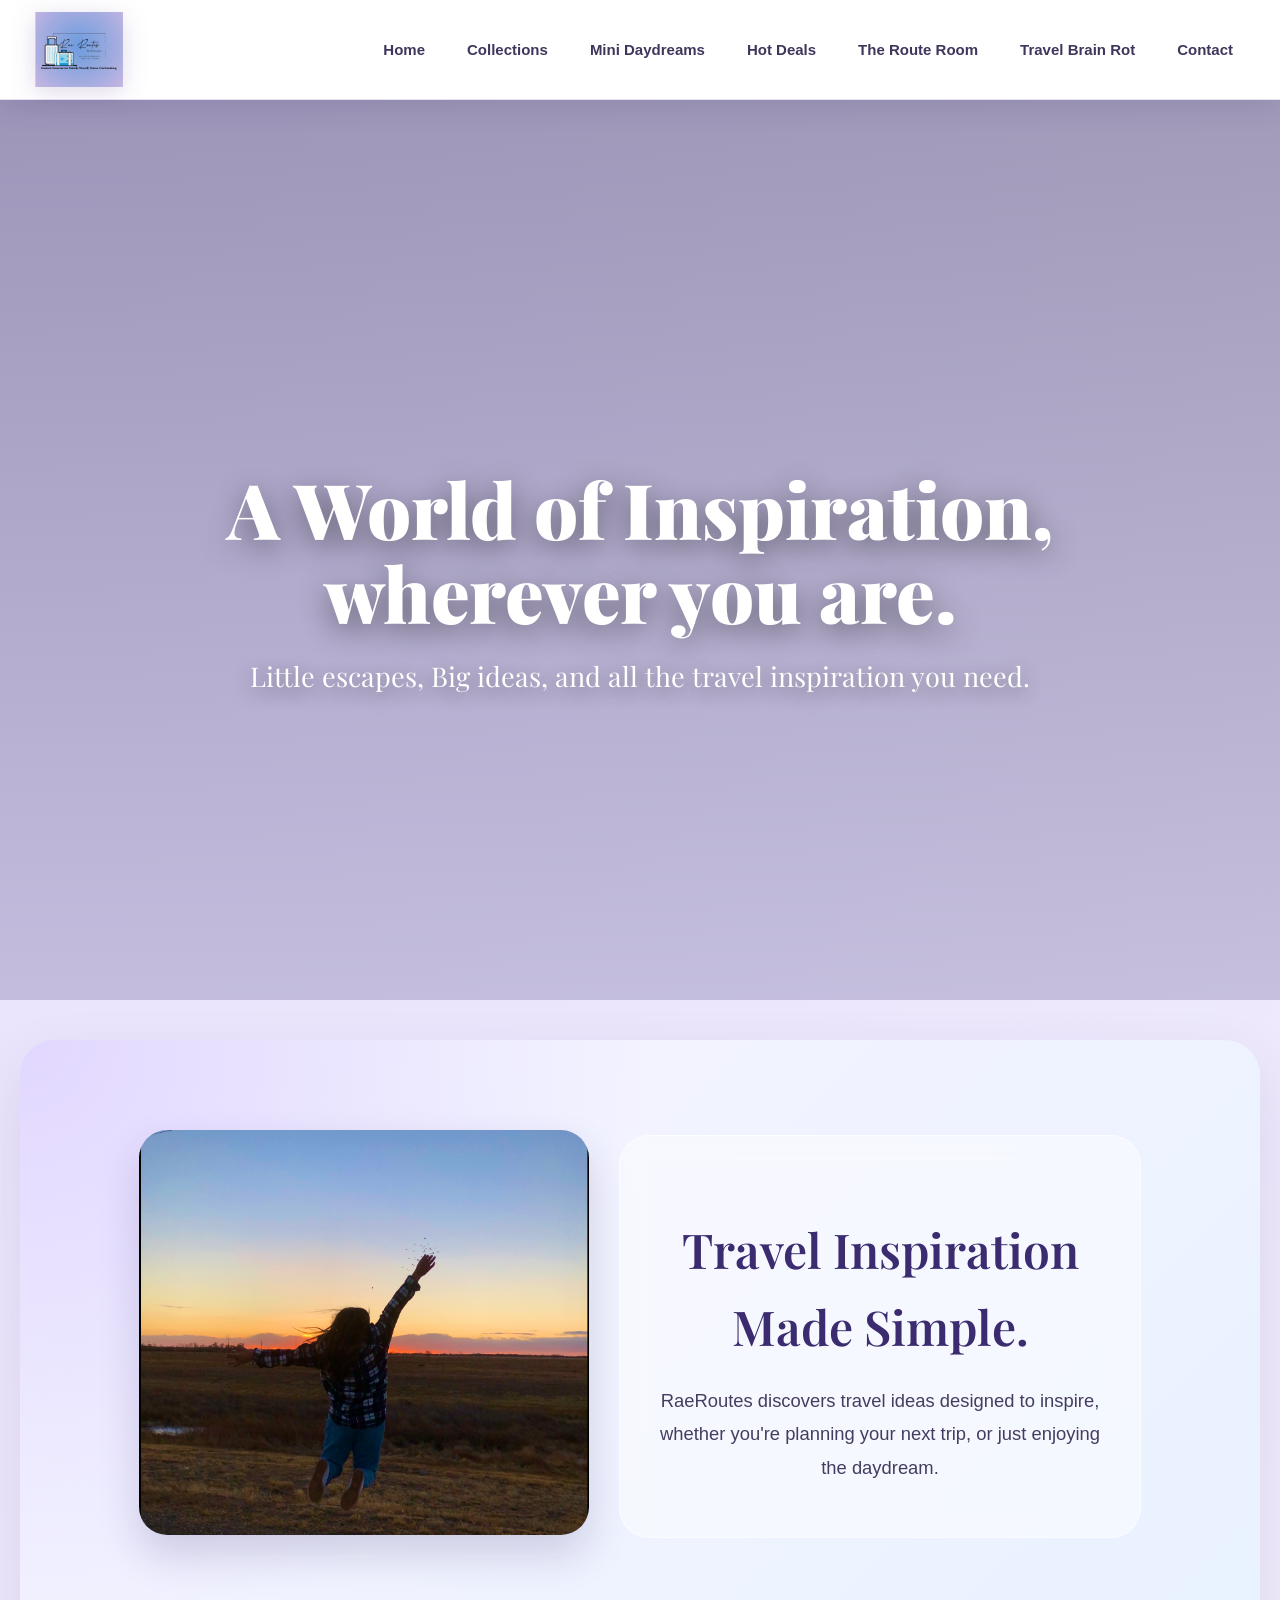
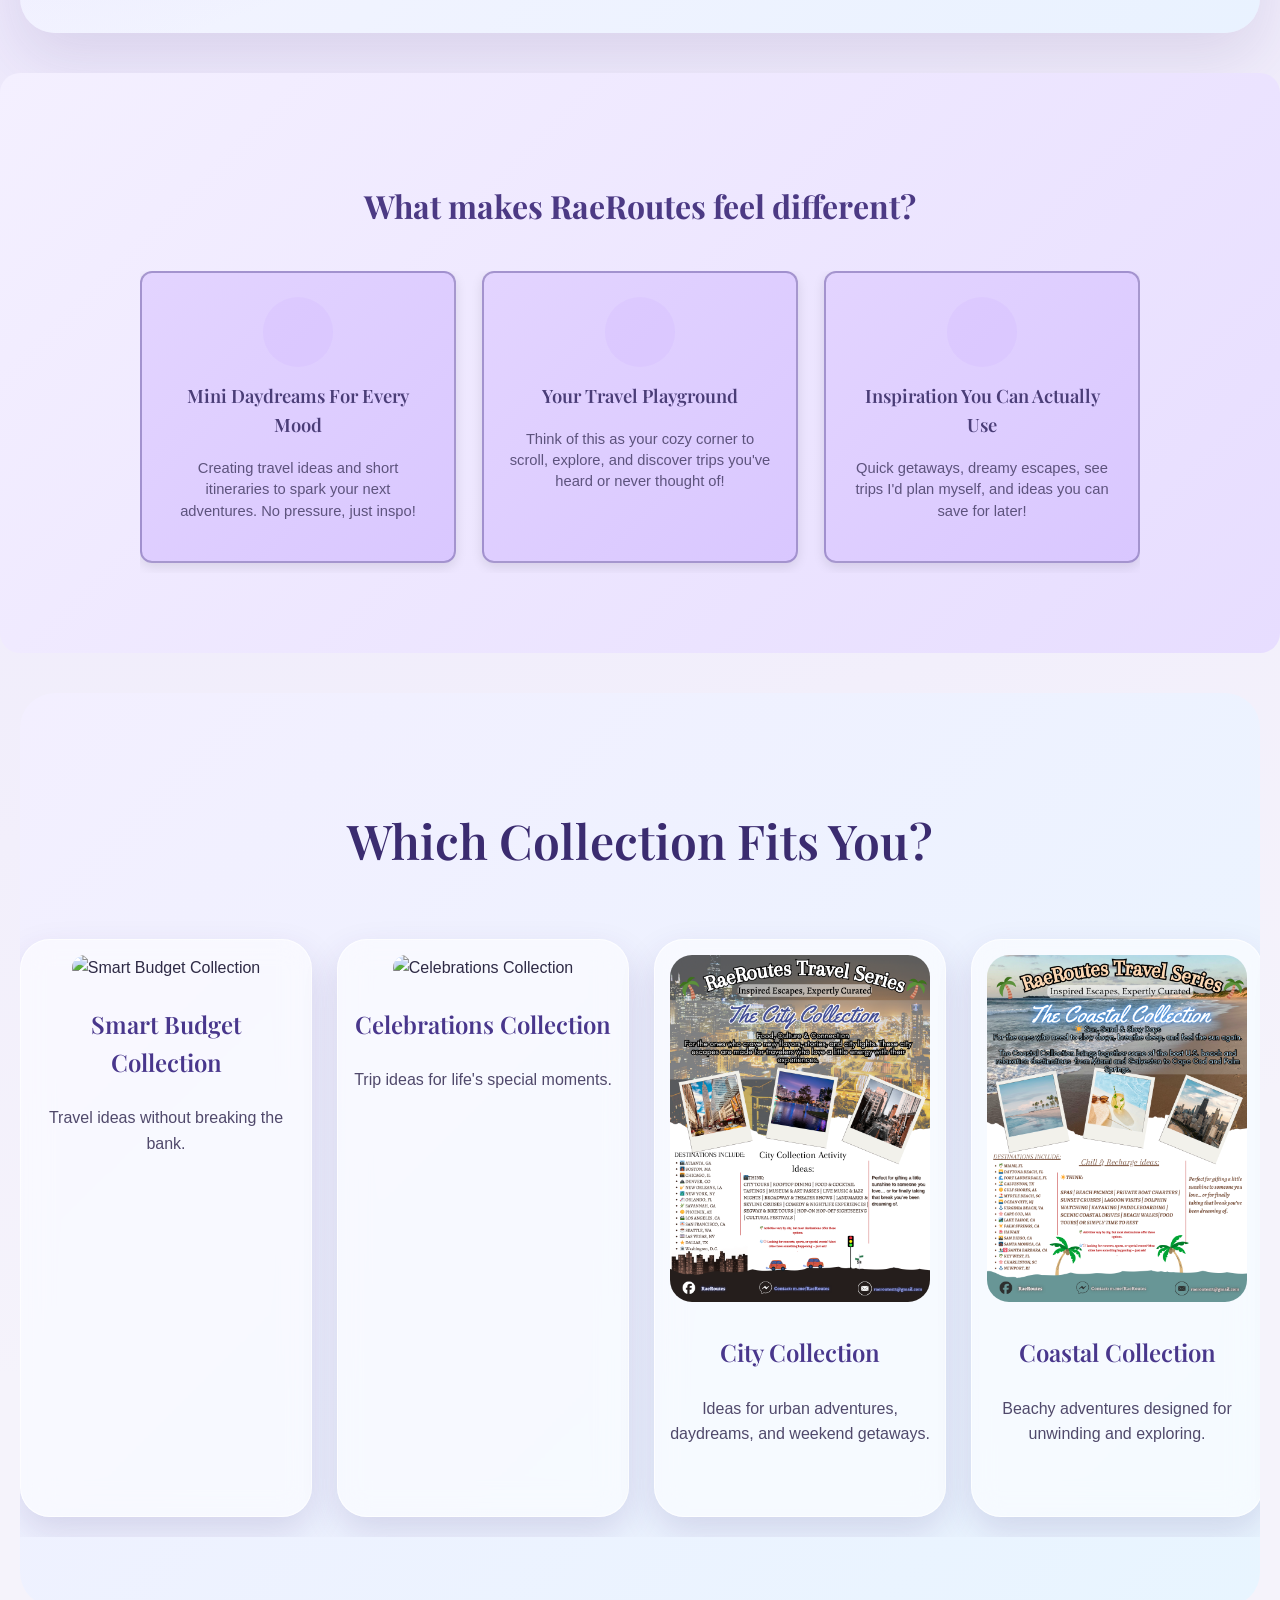
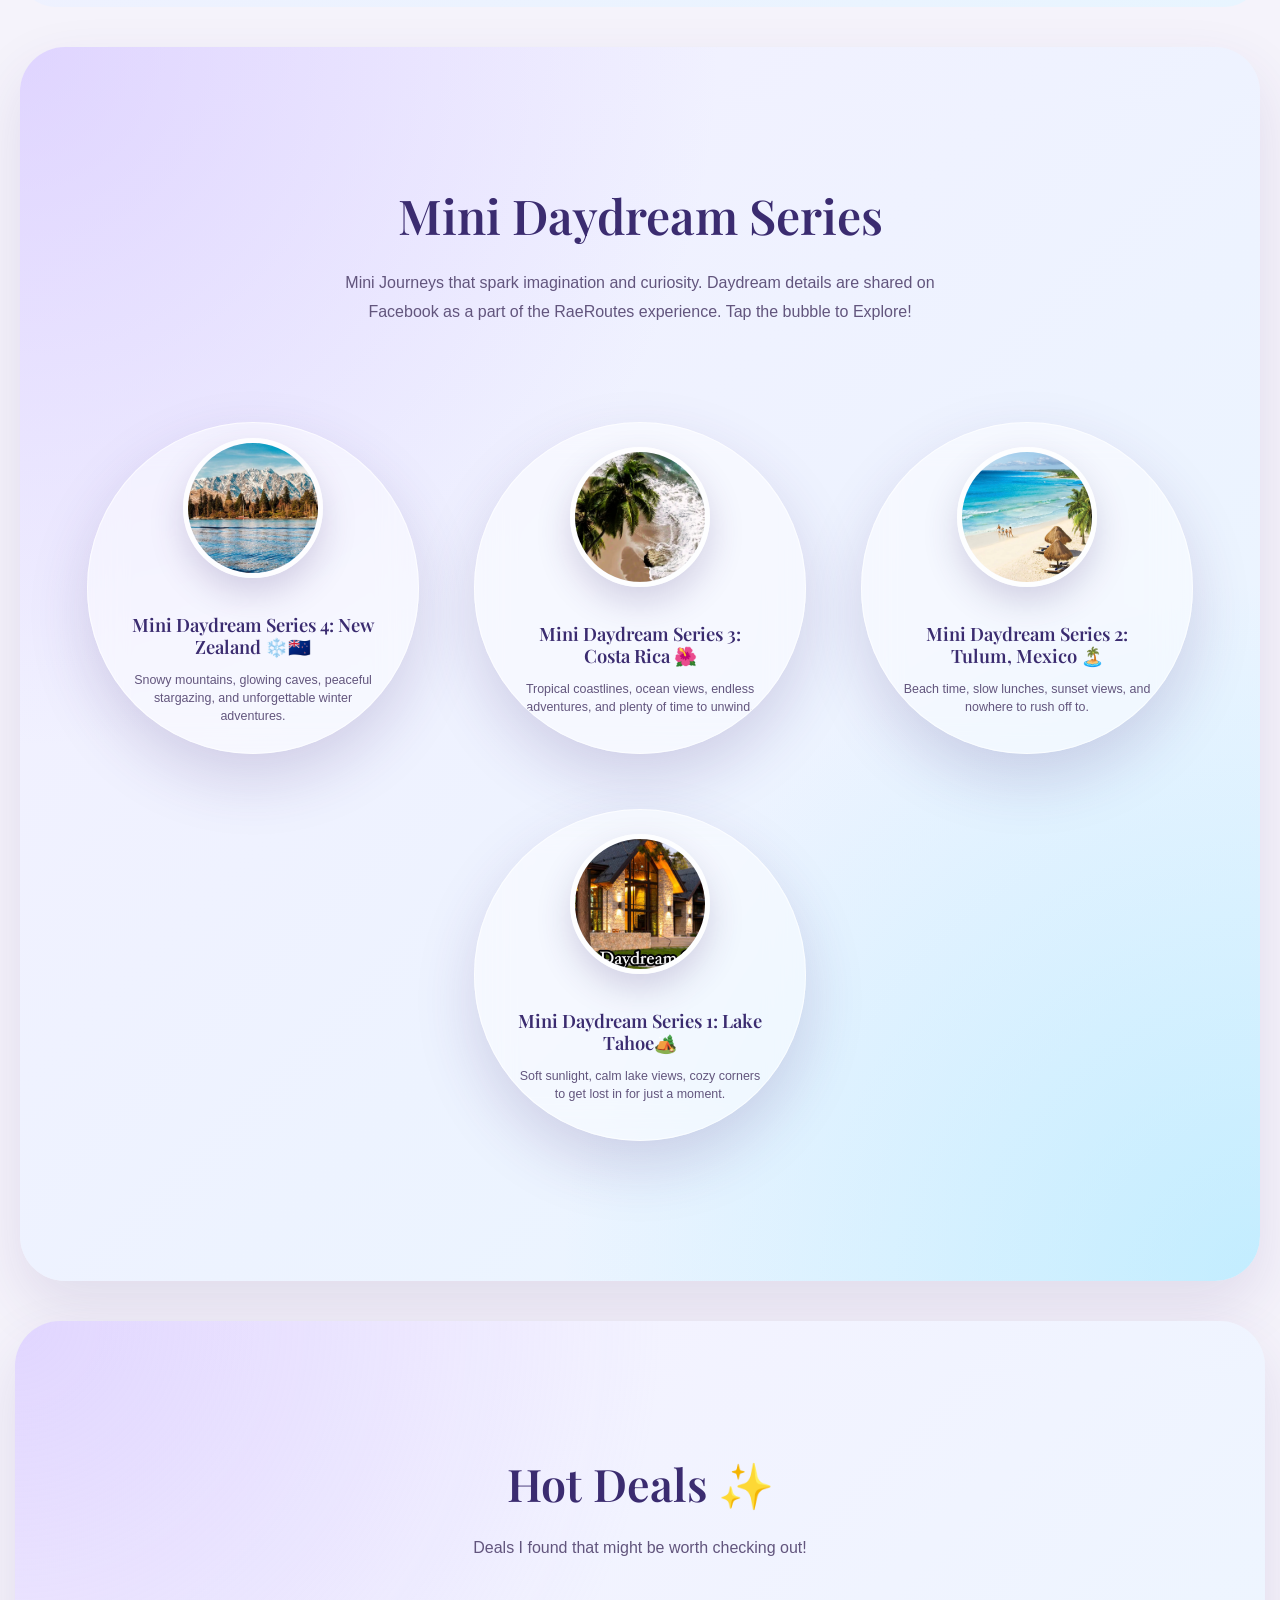
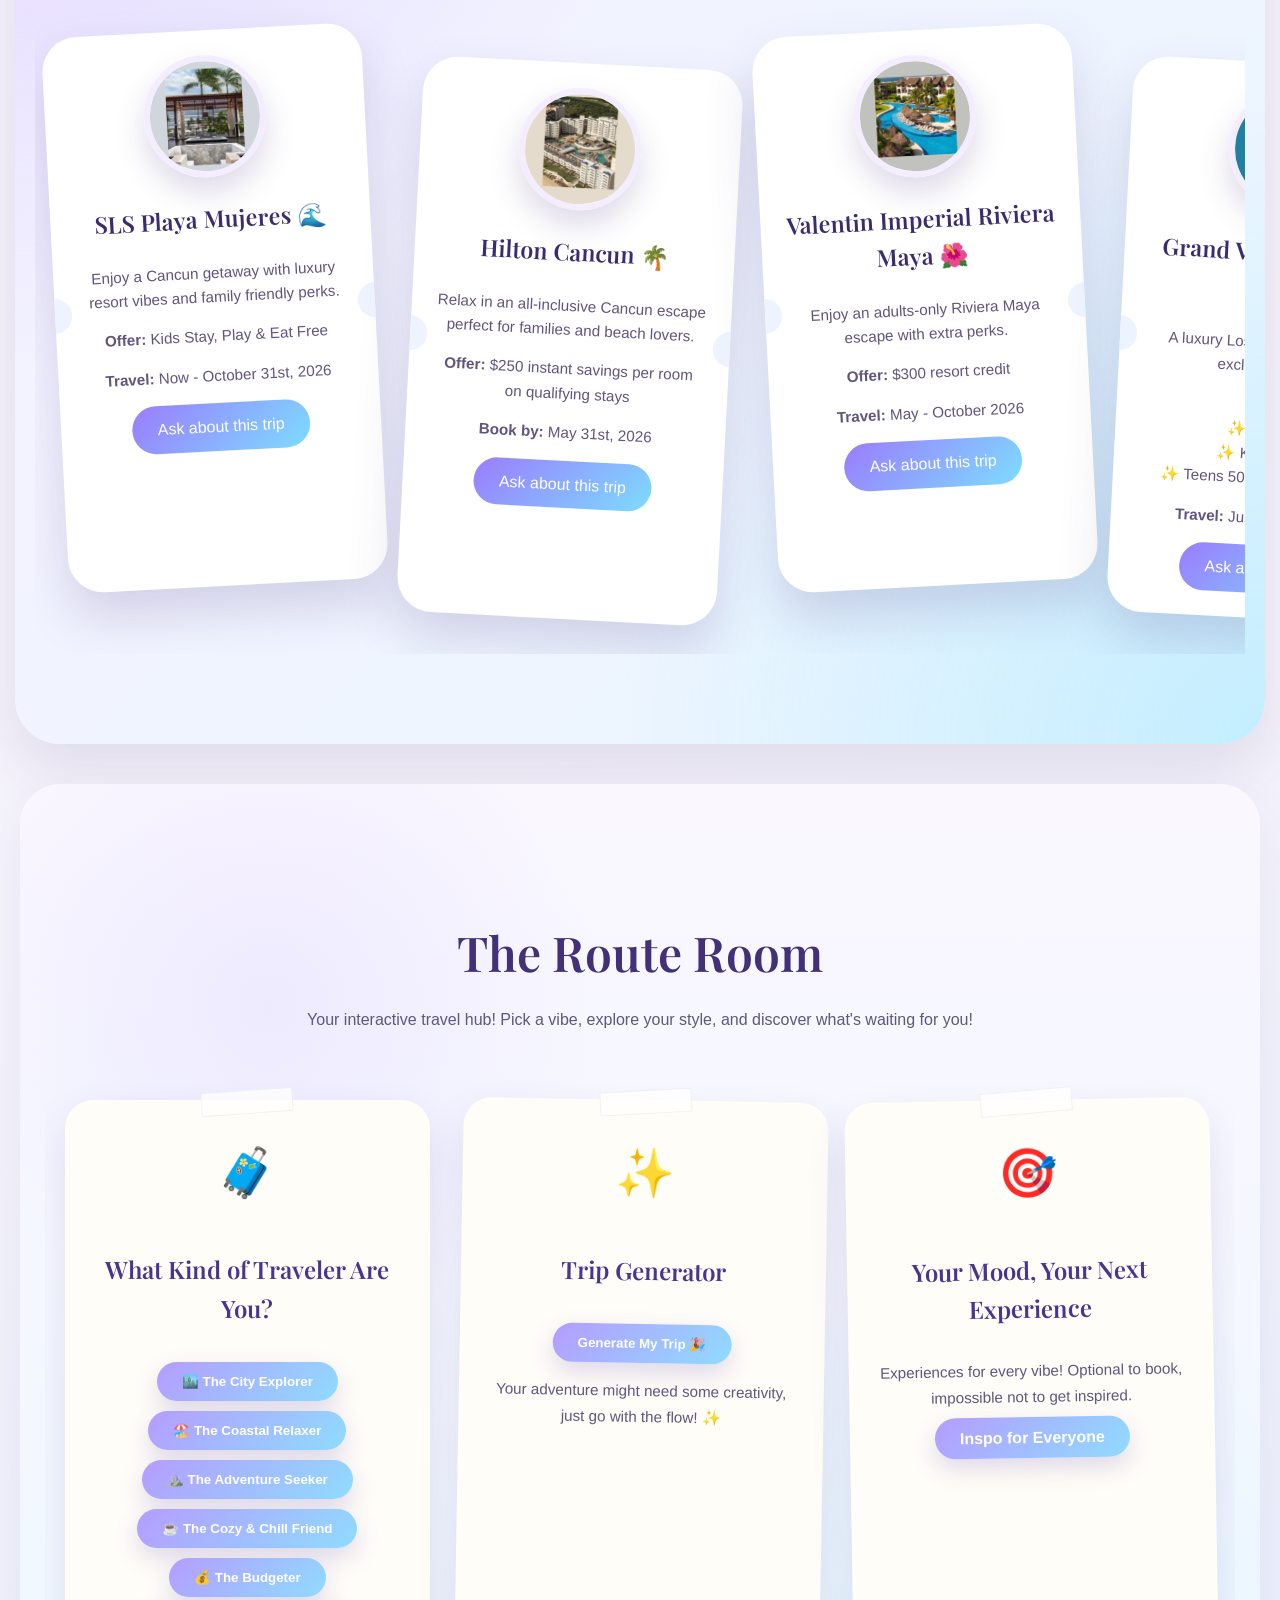
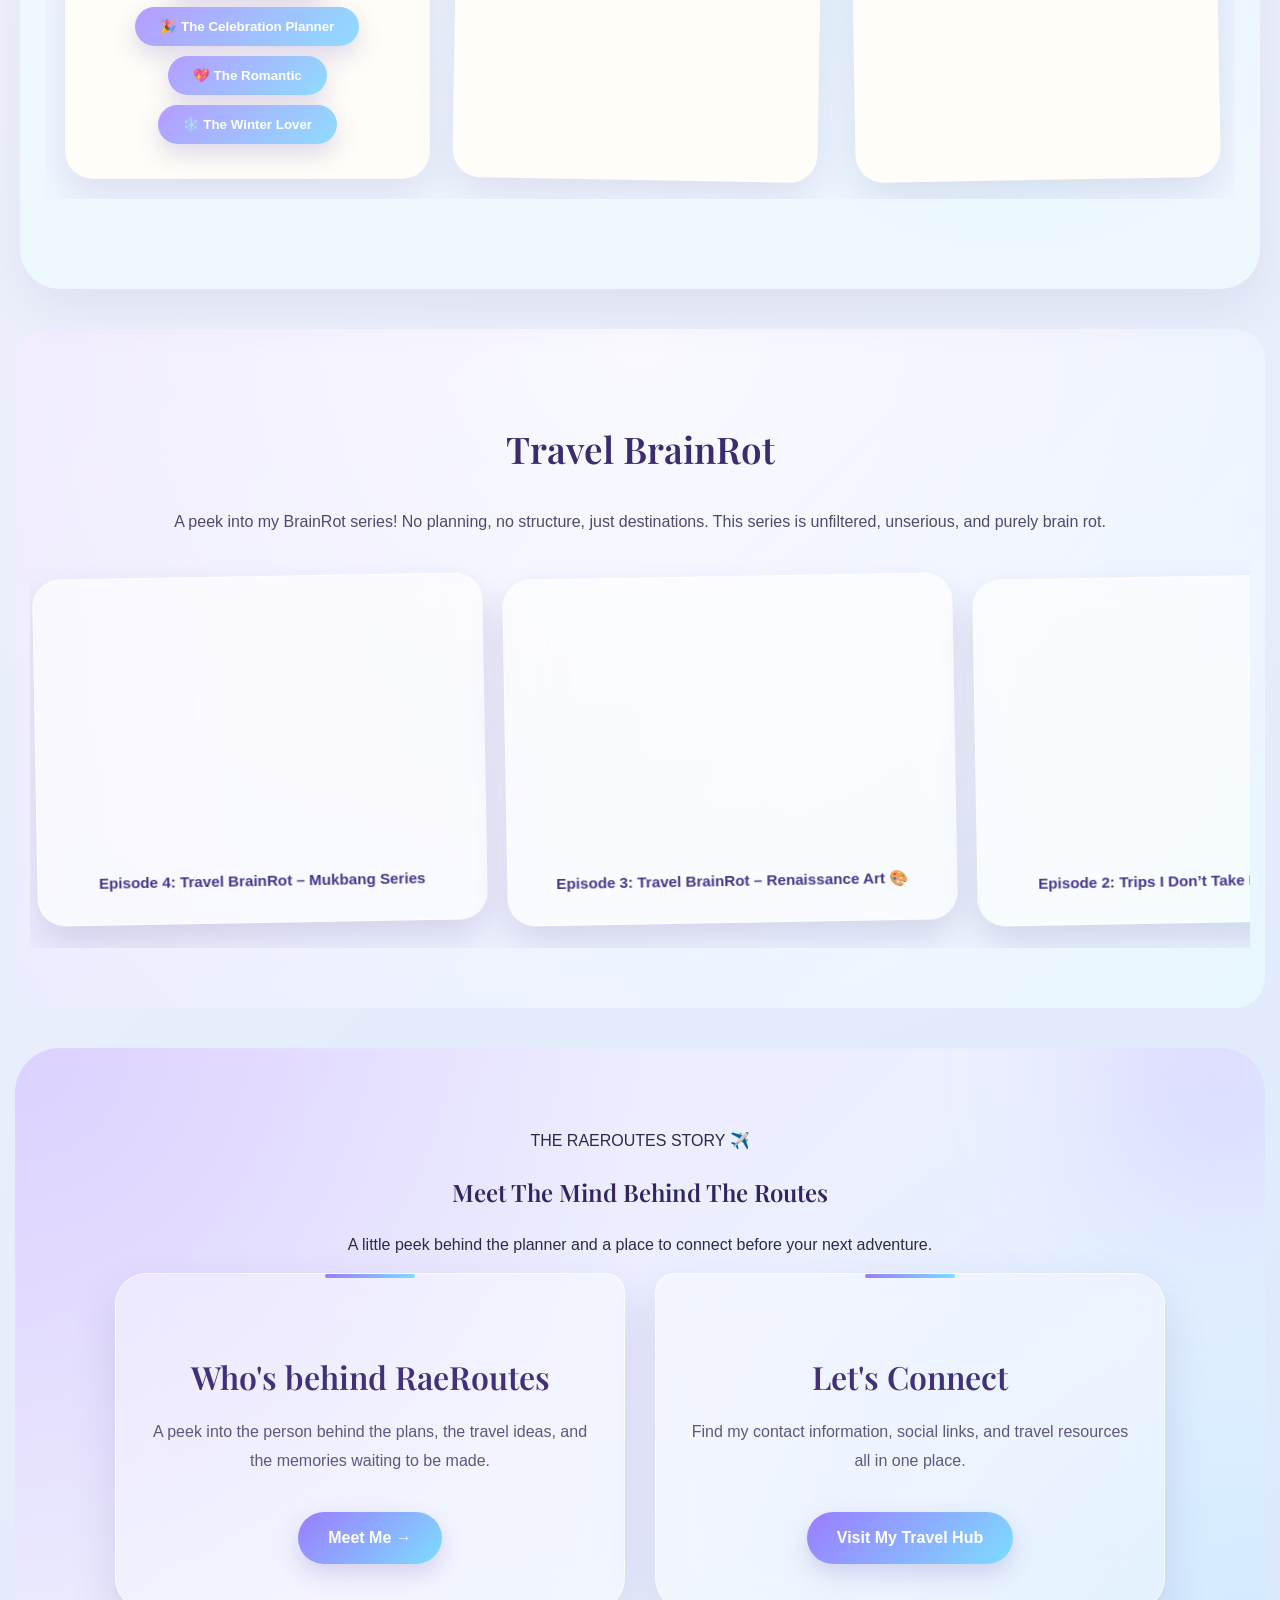
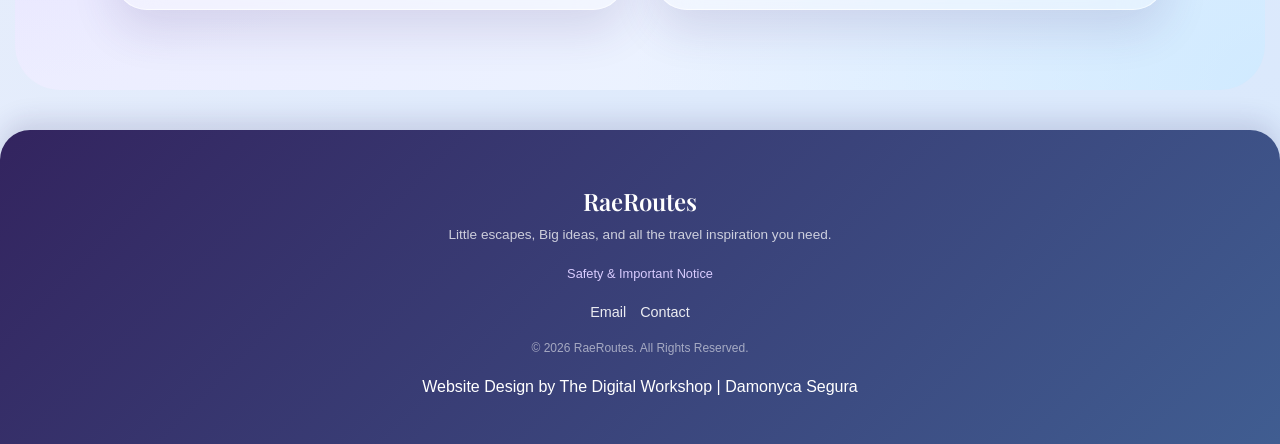
==== commit ba3b282c: "Update index.html" ====
--- a/index.html
+++ b/index.html
@@ -748,17 +748,12 @@
     <!-- Resources -->
     <div class="footer-resources">
 
-      <h4 class="footer-subtitle">
-        Important Notice
-      </h4>
-
-
       <ul class="footer-links">
 
         <li>
 
           <button 
-          data-images="assets/images/importantnotice.jpg,assets/images/updated2.png">
+          data-images="assets/images/importantnotice.jpg,assets/images/importantnotice2.jpg">
 
             Safety & Important Notice
 
@@ -769,8 +764,6 @@
       </ul>
 
     </div>
-
-
 
 
 
@@ -804,29 +797,14 @@
     <div class="footer-credit">
 
       <p>
-        Website Design by
-      </p>
-
-
-      <strong>
-        The Digital Workshop
-      </strong>
-
-
-      <span>
-        Damonyca Segura
-      </span>
-
+        Website Design by The Digital Workshop |  Damonyca Segura
+      </p>
 
     </div>
 
   </div>
 
 </footer>
-
-
-
-
 
 
 <!-- ===============================
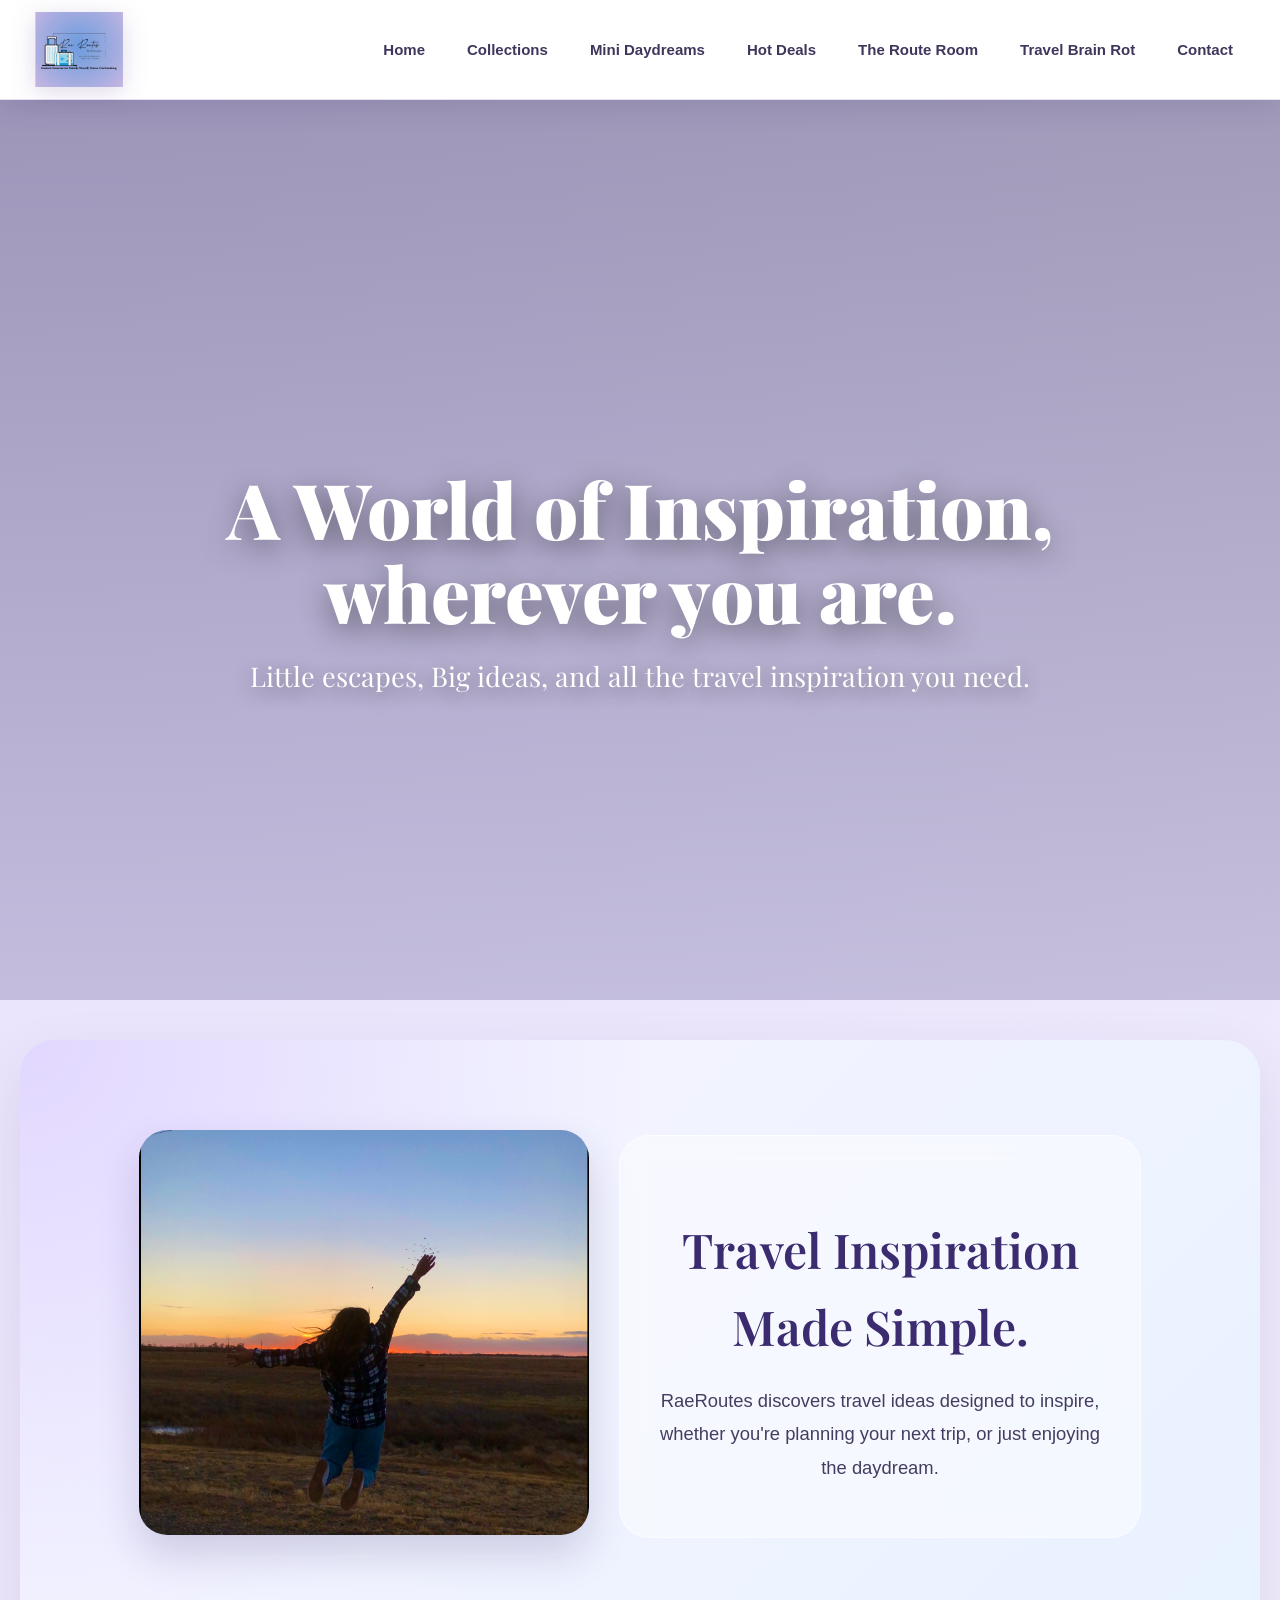
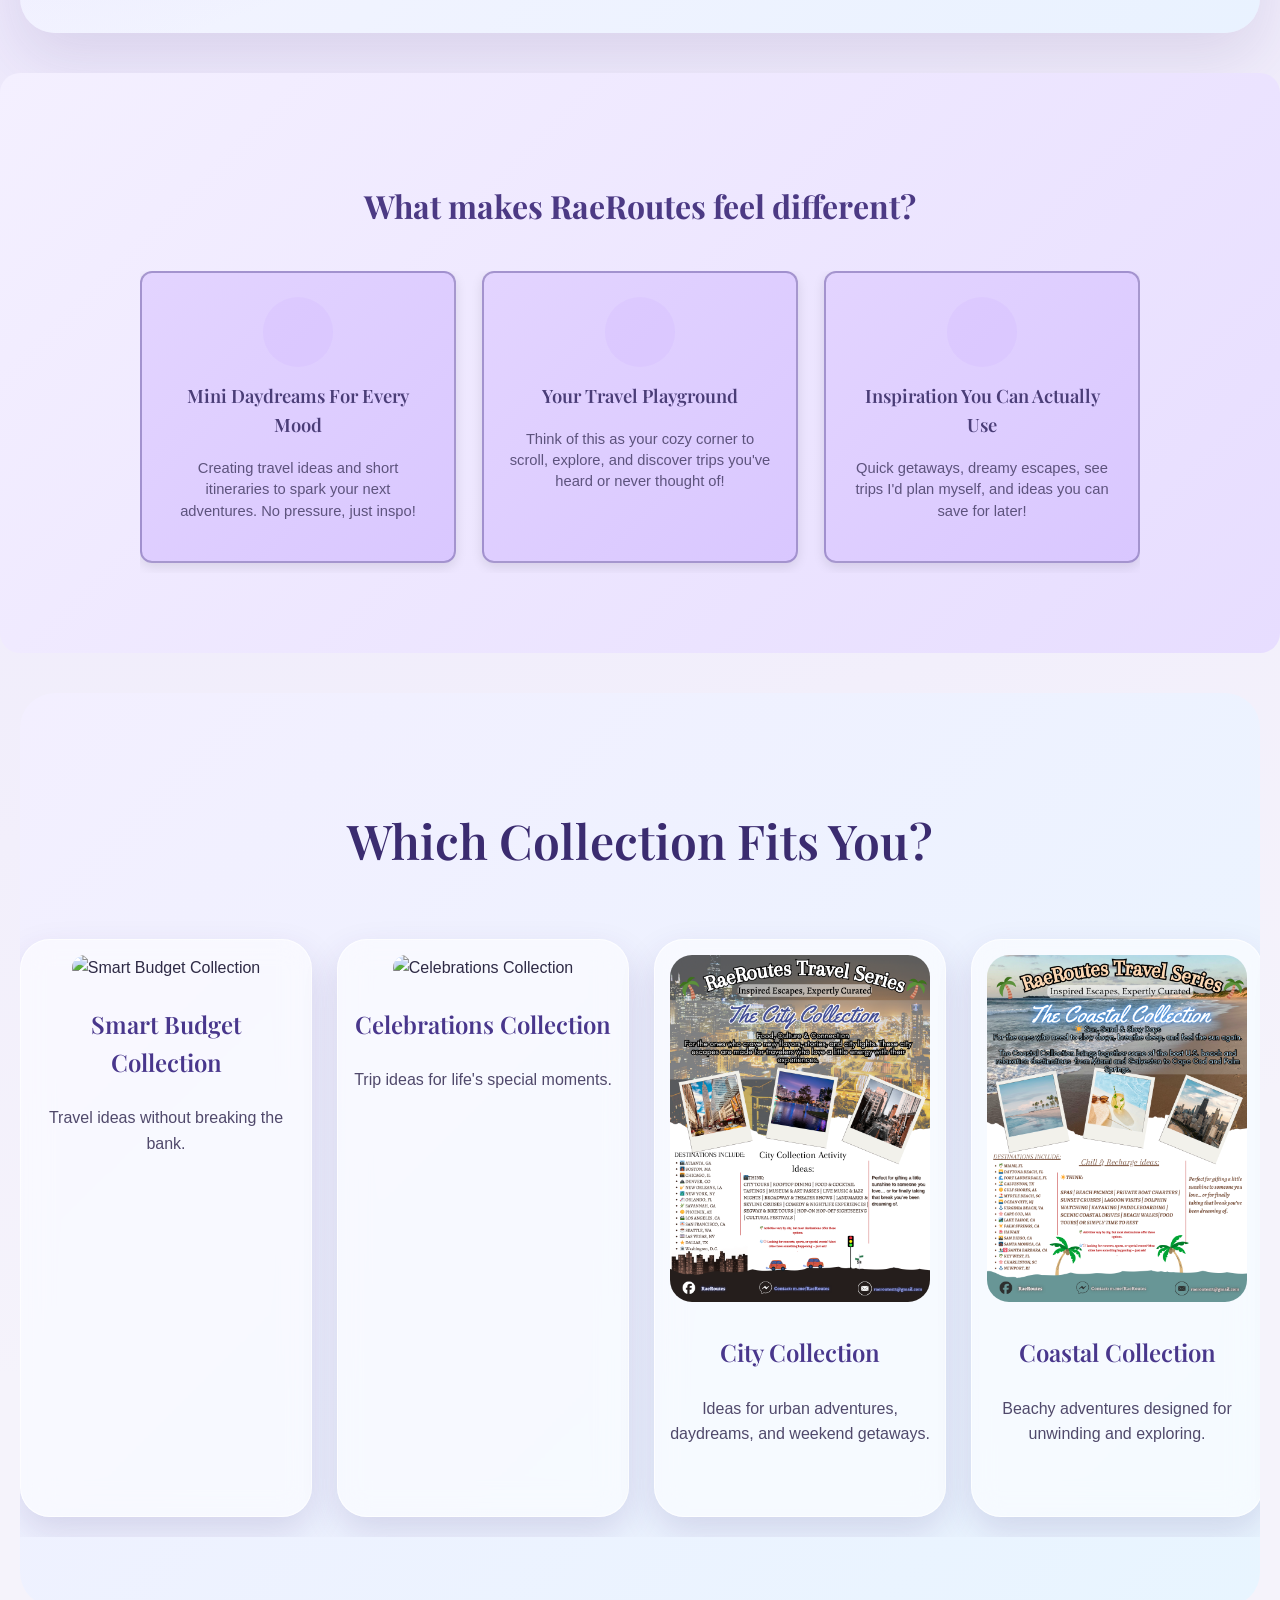
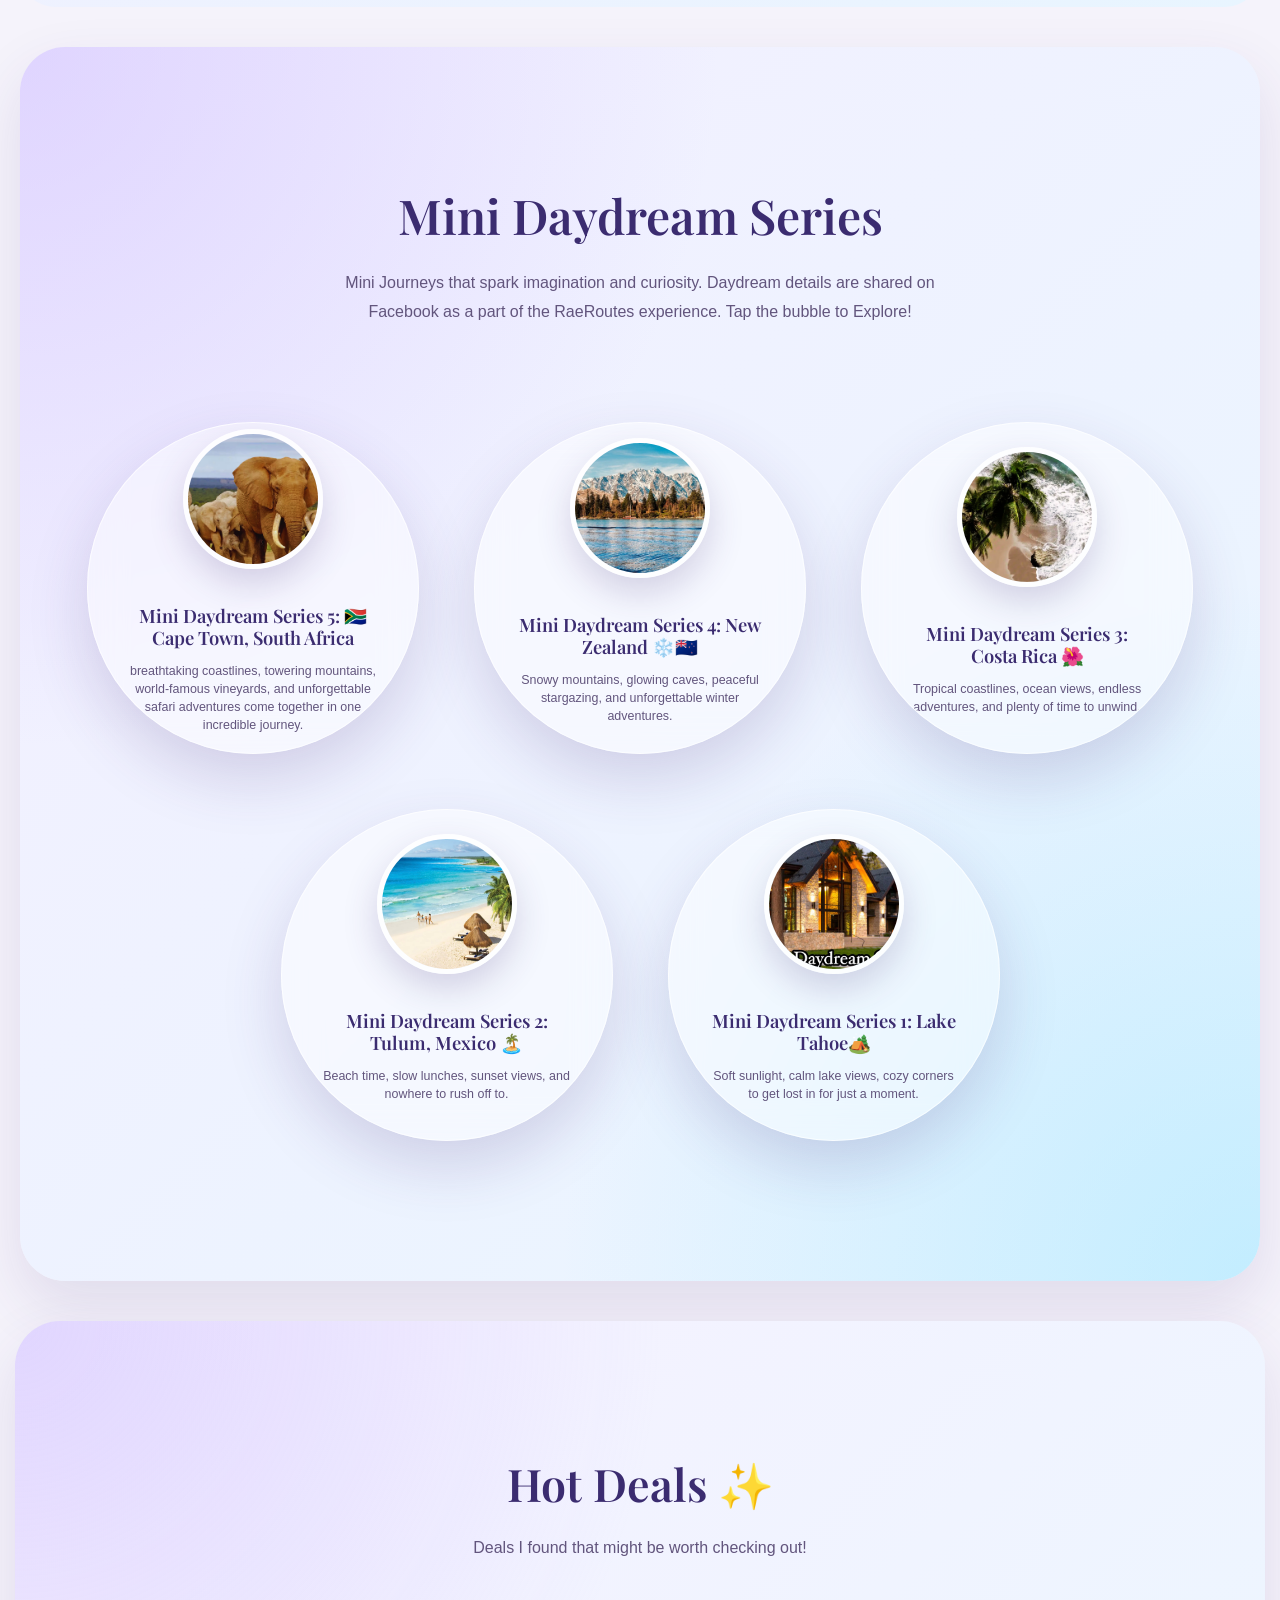
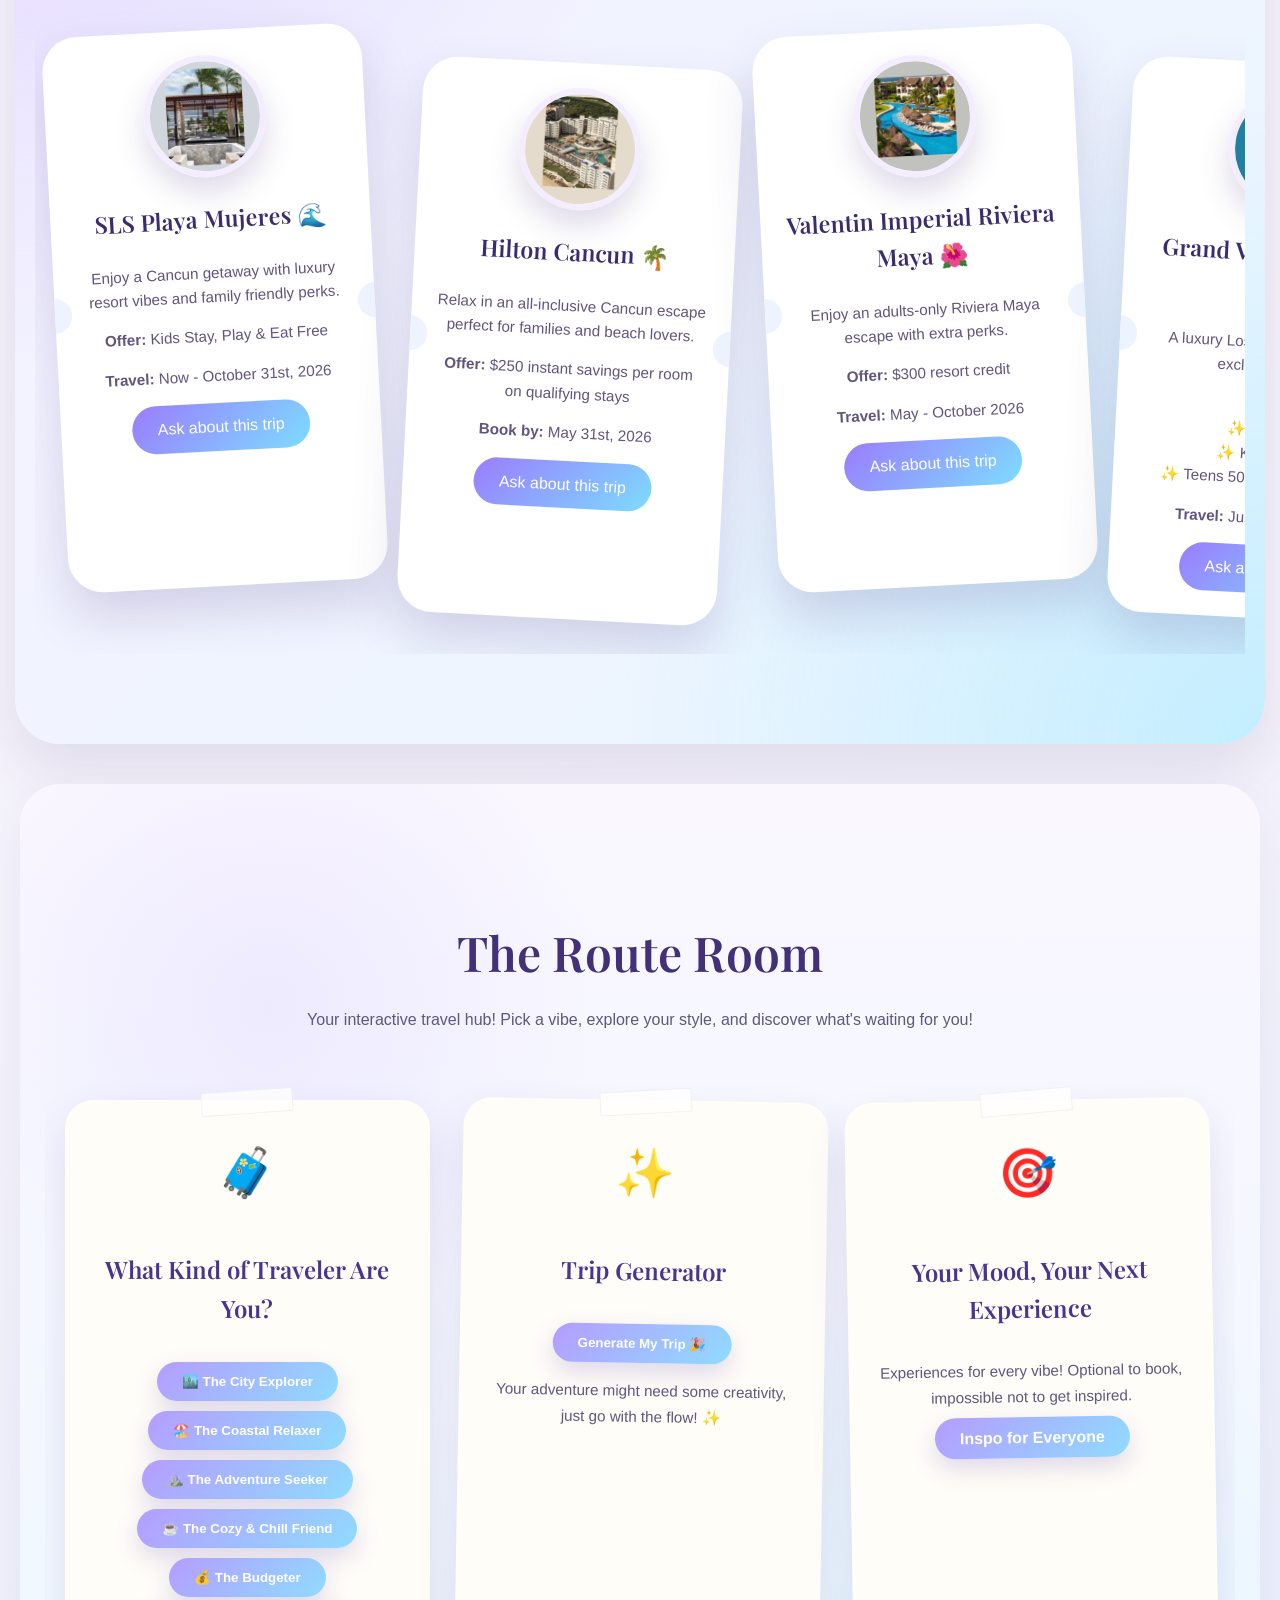
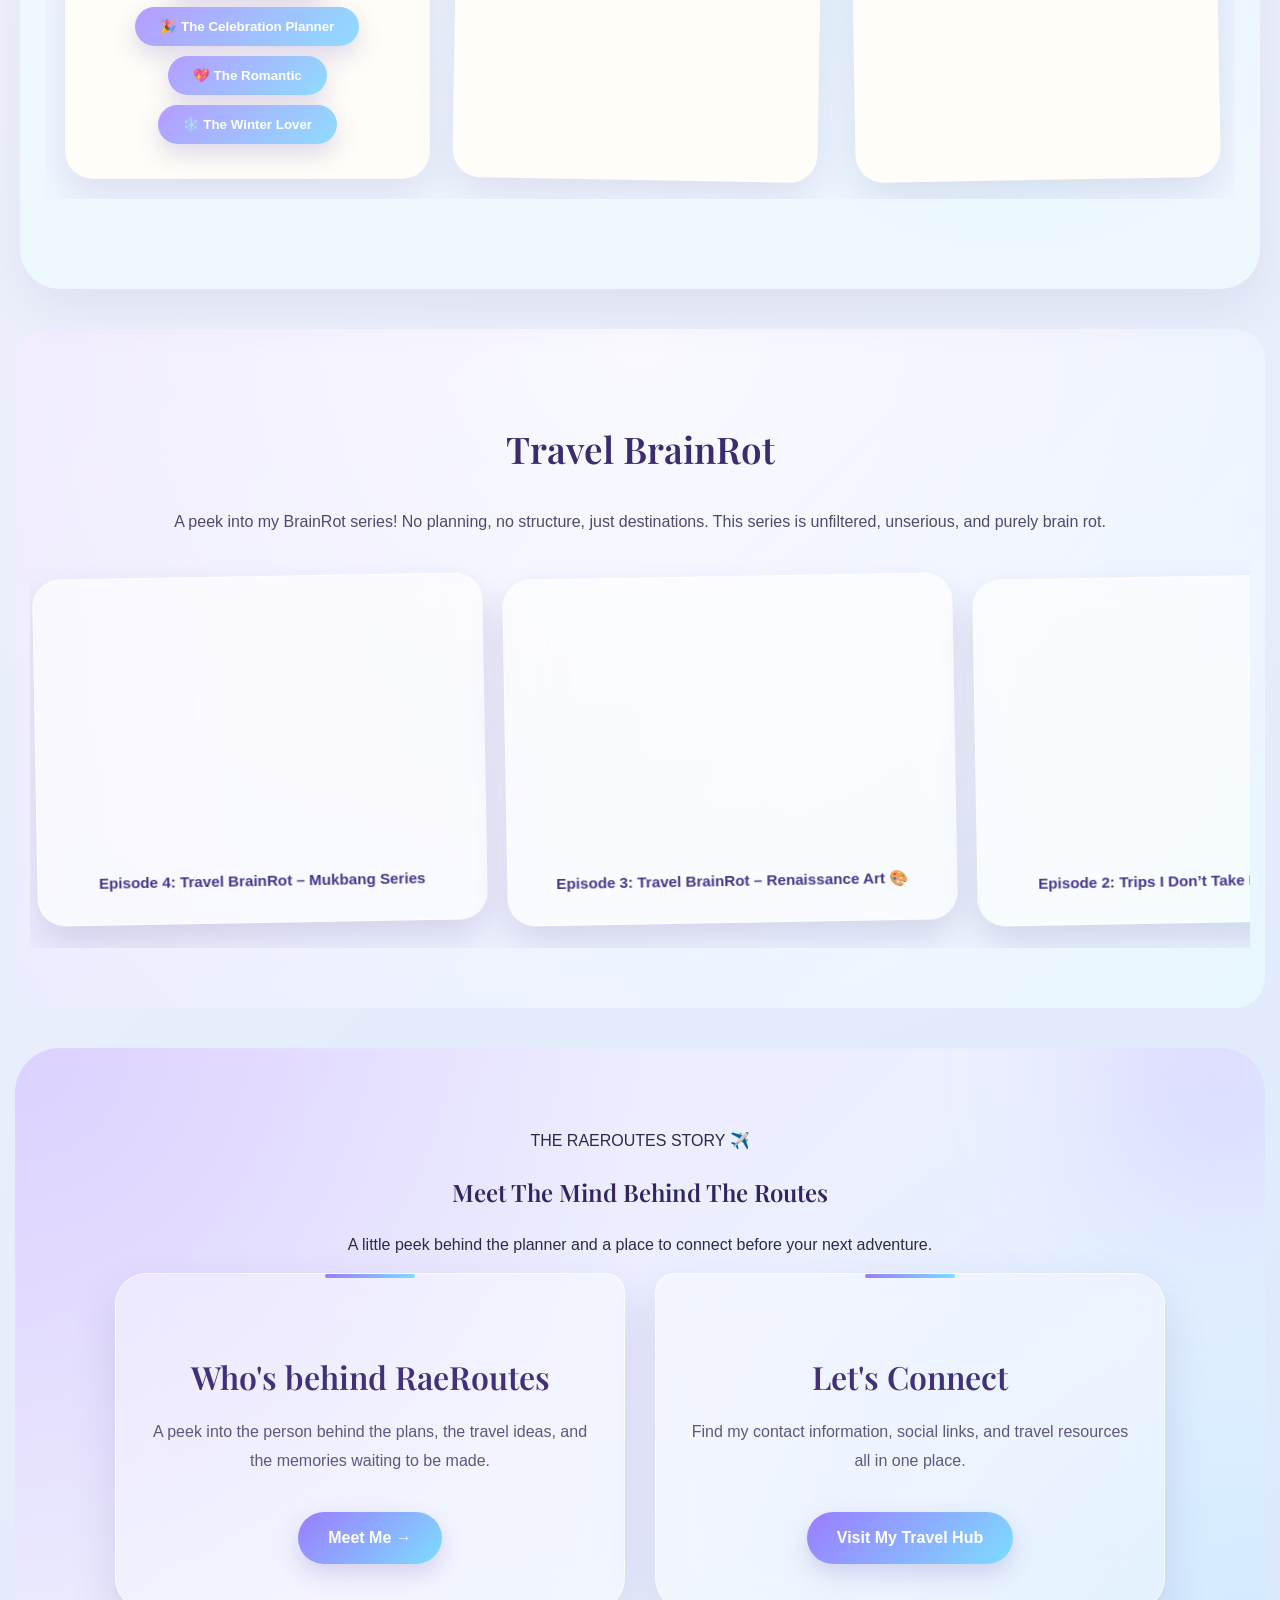
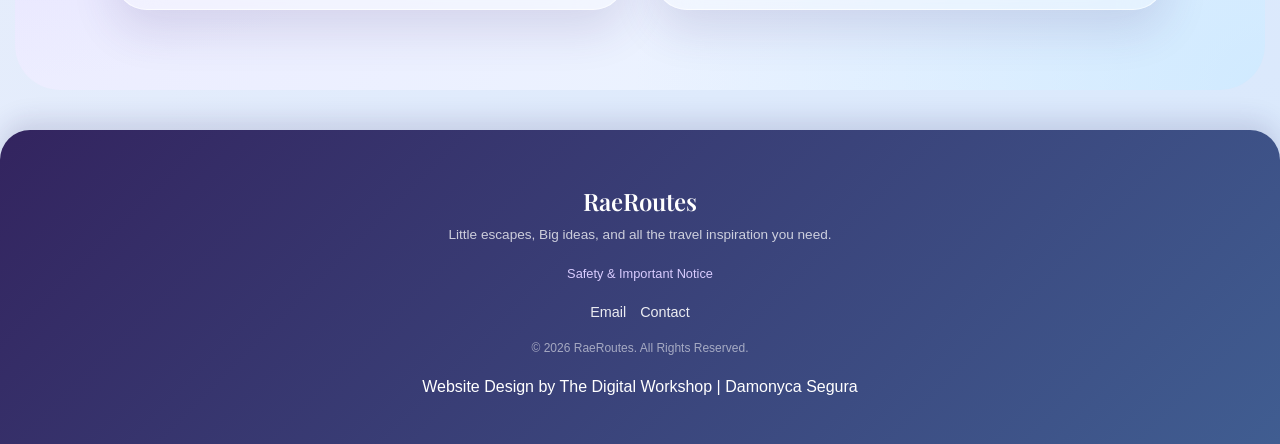
==== commit abb0472a: "Update index.html" ====
--- a/index.html
+++ b/index.html
@@ -3,10 +3,25 @@
 <head>
     <meta charset="UTF-8">
     <meta name="viewport" content="width=device-width, initial-scale=1.0">
-    <title>RaeRoutes</title>
+
+    <title>RaeRoutes | Travel Inspiration & Curated Adventures</title>
+
+    <meta name="description" content="RaeRoutes is a travel inspiration and planning brand featuring destination guides, hidden gems, curated getaways, travel tips, and real deals to help you discover your next adventure.">
 
     <link rel="stylesheet" href="new style.css">
-</head> 
+
+    <!-- Google Analytics -->
+    <script async src="https://www.googletagmanager.com/gtag/js?id=G-J36CZQZ990"></script>
+    <script>
+      window.dataLayer = window.dataLayer || [];
+      function gtag(){dataLayer.push(arguments);}
+      gtag('js', new Date());
+
+      gtag('config', 'G-J36CZQZ990');
+    </script>
+
+</head>
+    
   <body>
 <!-- Google Fonts -->
 <link href="https://fonts.googleapis.com/css2?family=Playfair+Display:wght@400;600;700&family=Poppins:wght@300;400;500;600&display=swap" rel="stylesheet">
@@ -228,6 +243,32 @@
 
 
   <div class="packages-grid">
+
+      <!-- Package 5 -->
+<a
+  href="https://www.facebook.com/share/p/1CdETkpNLQ/"
+  target="_blank"
+  class="package-card">
+
+  <img
+    src="assets/images/Elephant Herd.png"
+    alt="Elephant Herd  in Cape Town">
+
+  <div class="package-overlay">
+
+    <h3>
+      Mini Daydream Series 5:
+     🇿🇦Cape Town, South Africa
+    </h3>
+
+    <p>
+     breathtaking coastlines, towering mountains, world-famous vineyards, and unforgettable safari adventures come together in one incredible journey.
+    </p>
+
+  </div>
+
+</a>
+      
 
       <!-- Package 4 -->
 <a
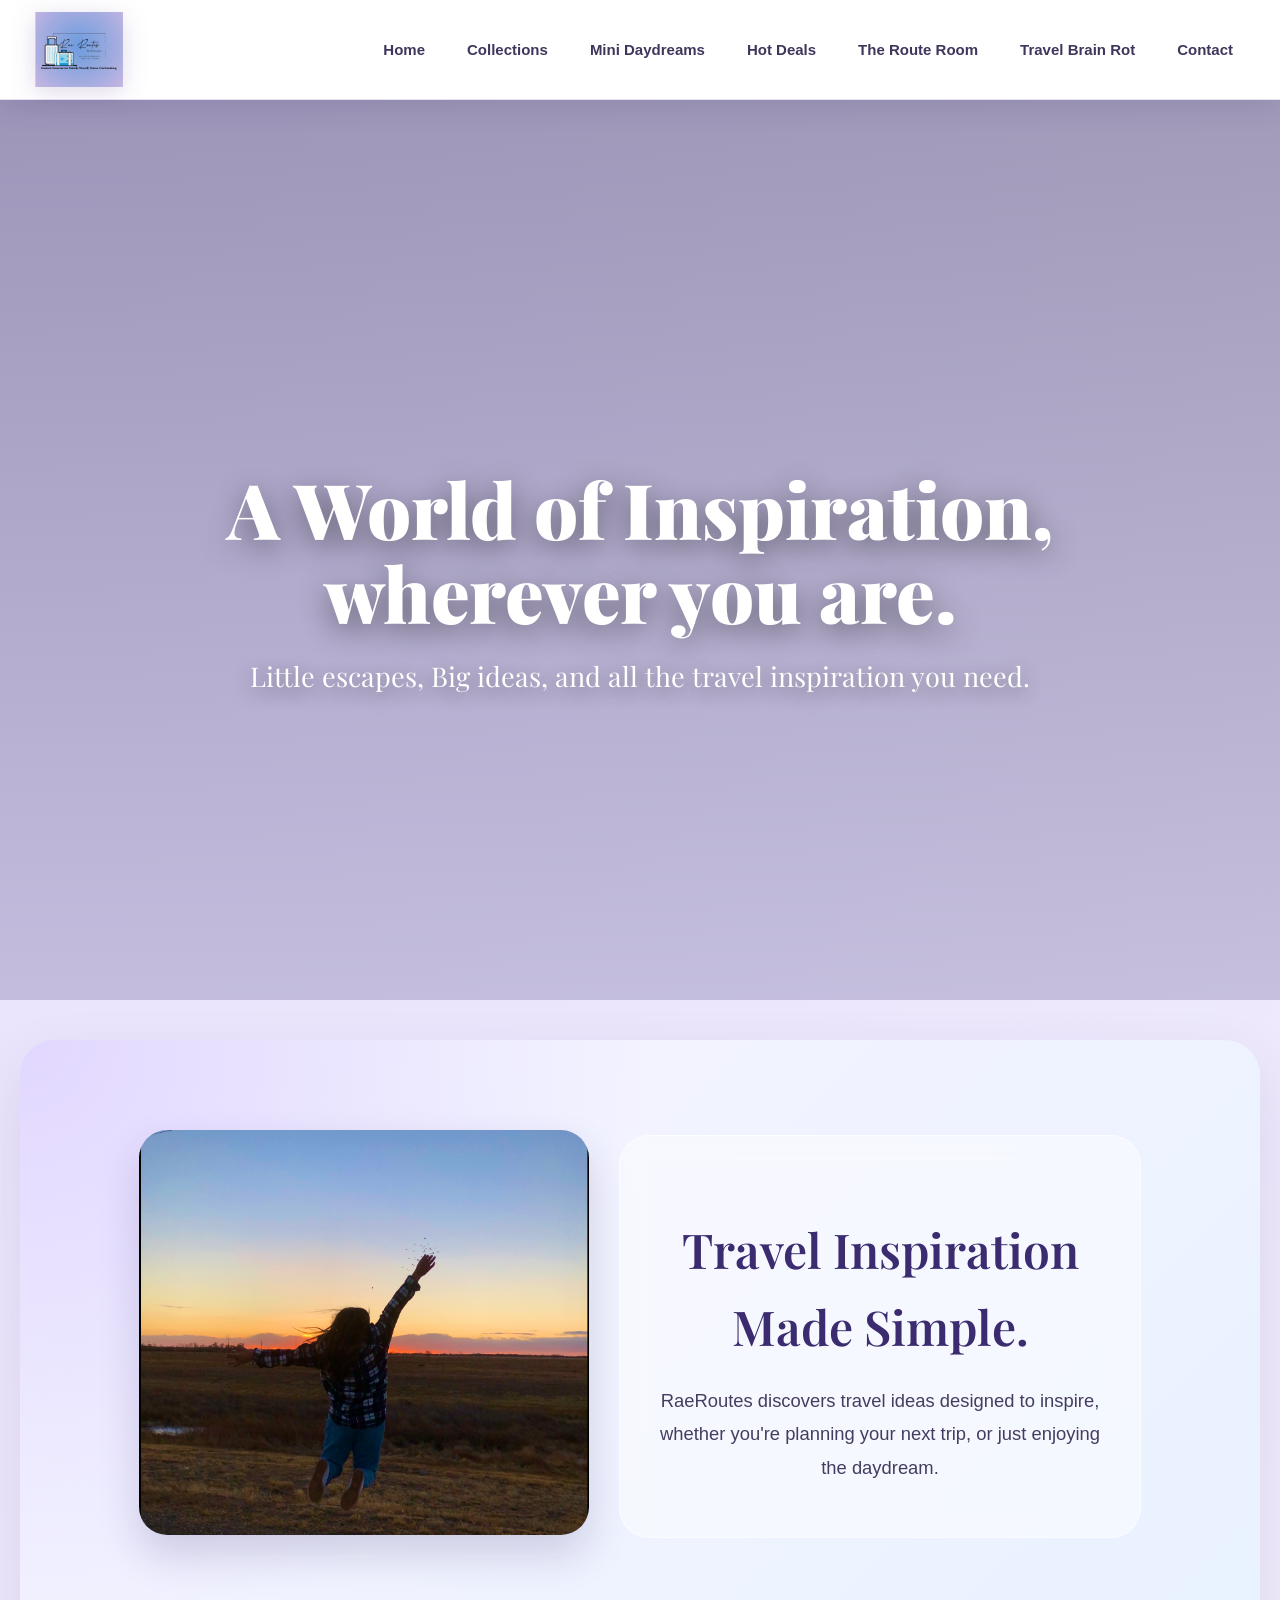
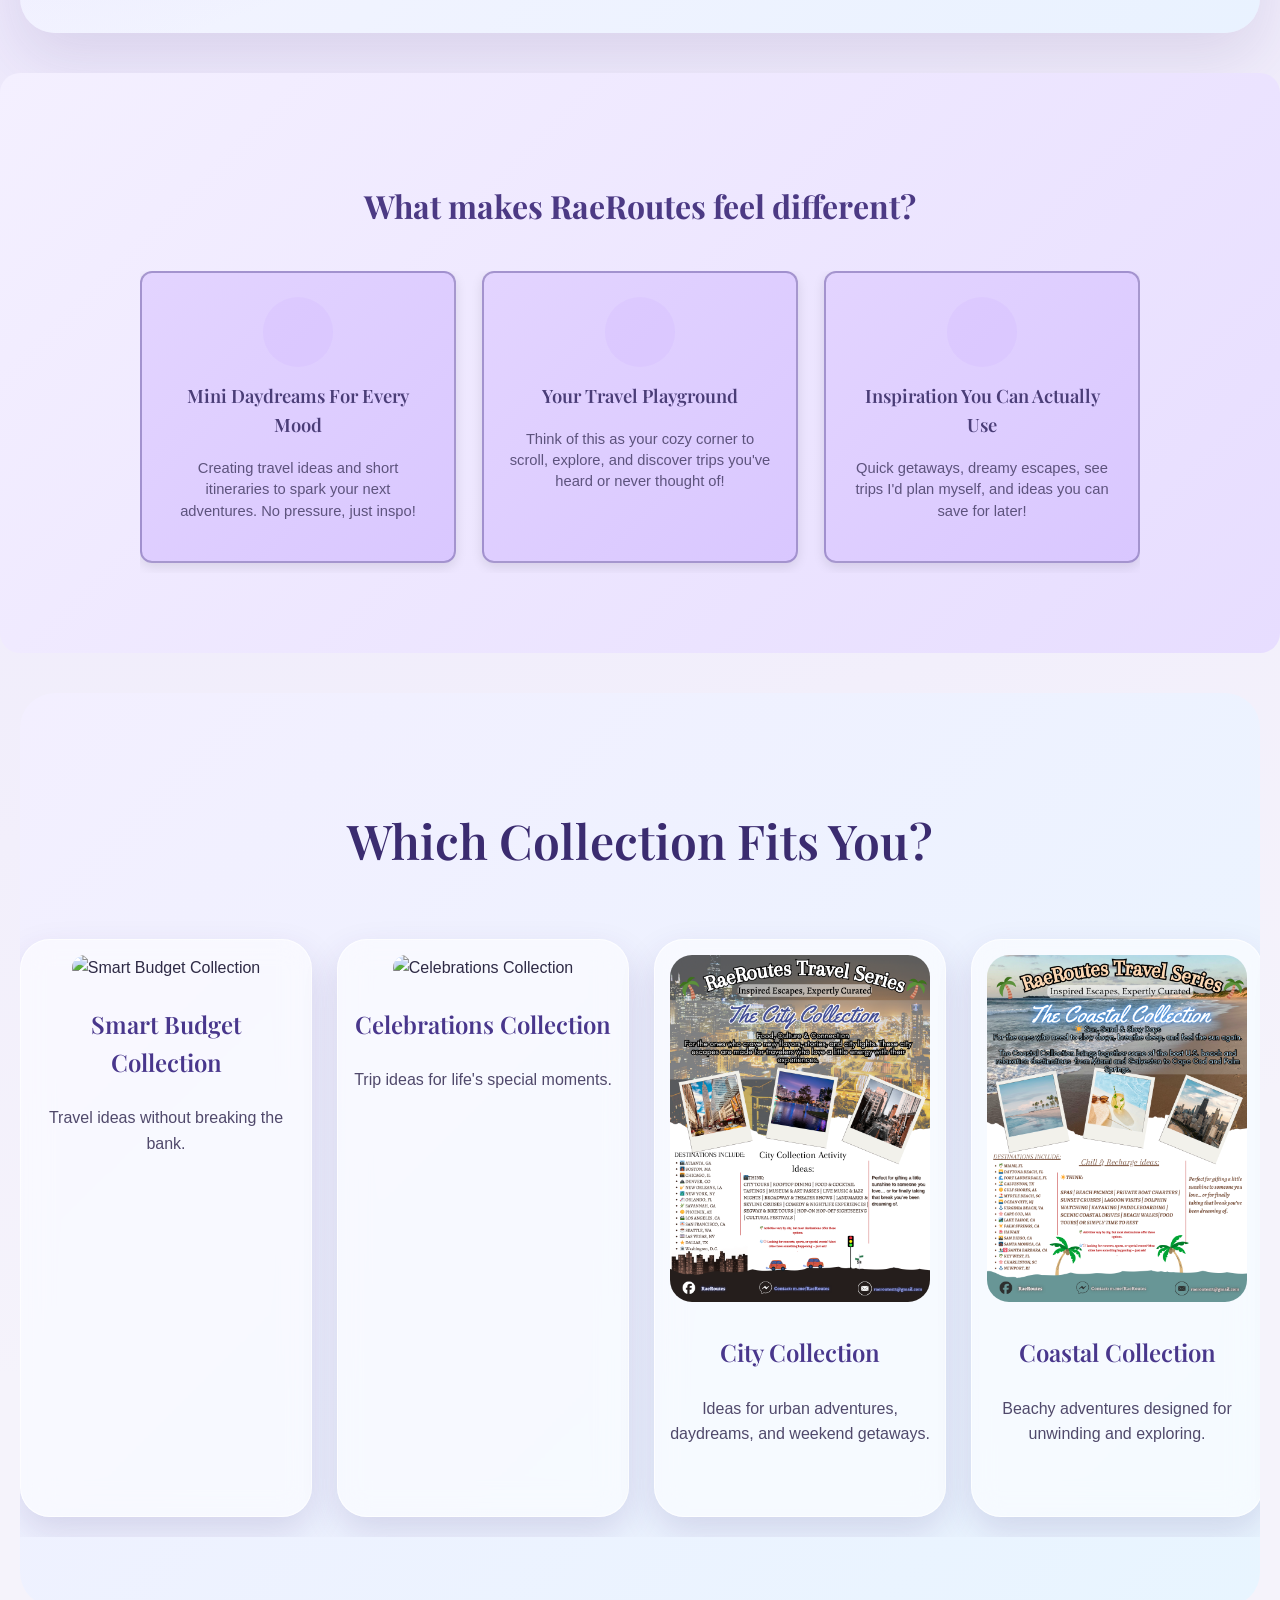
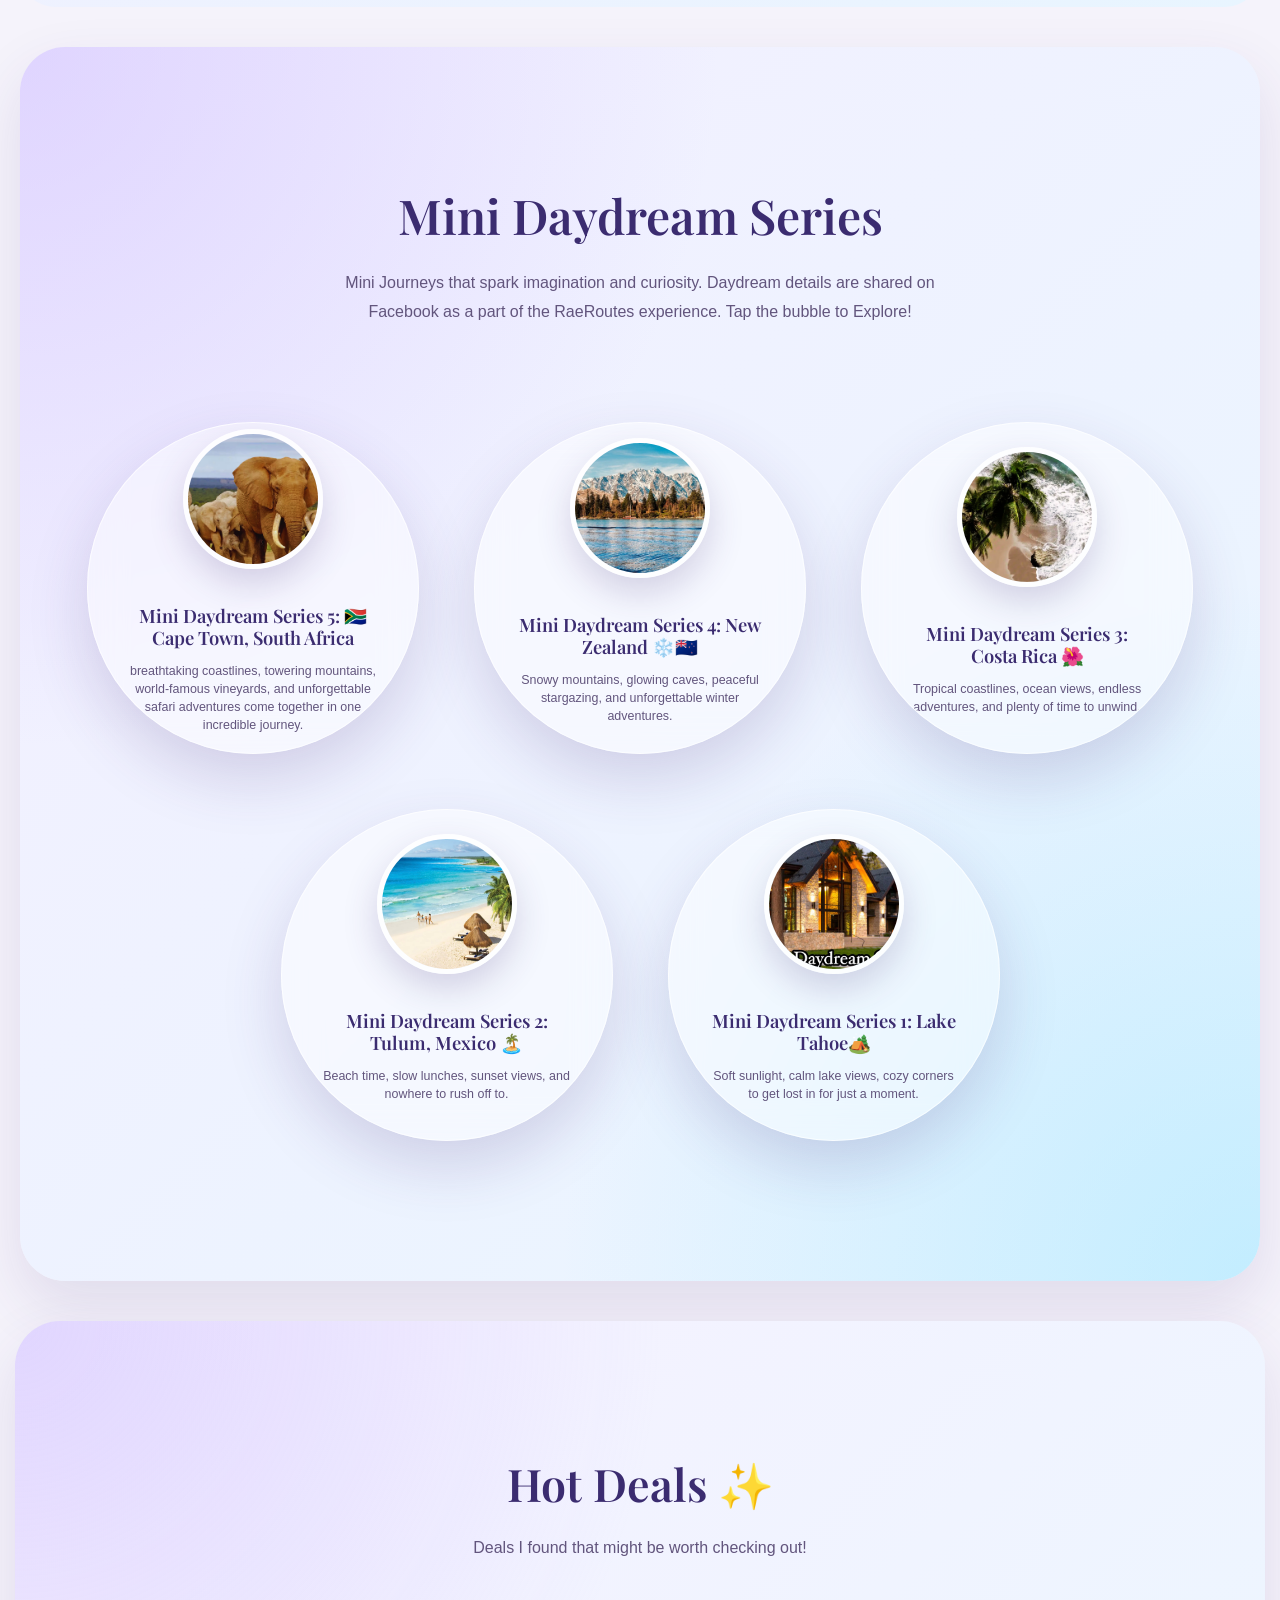
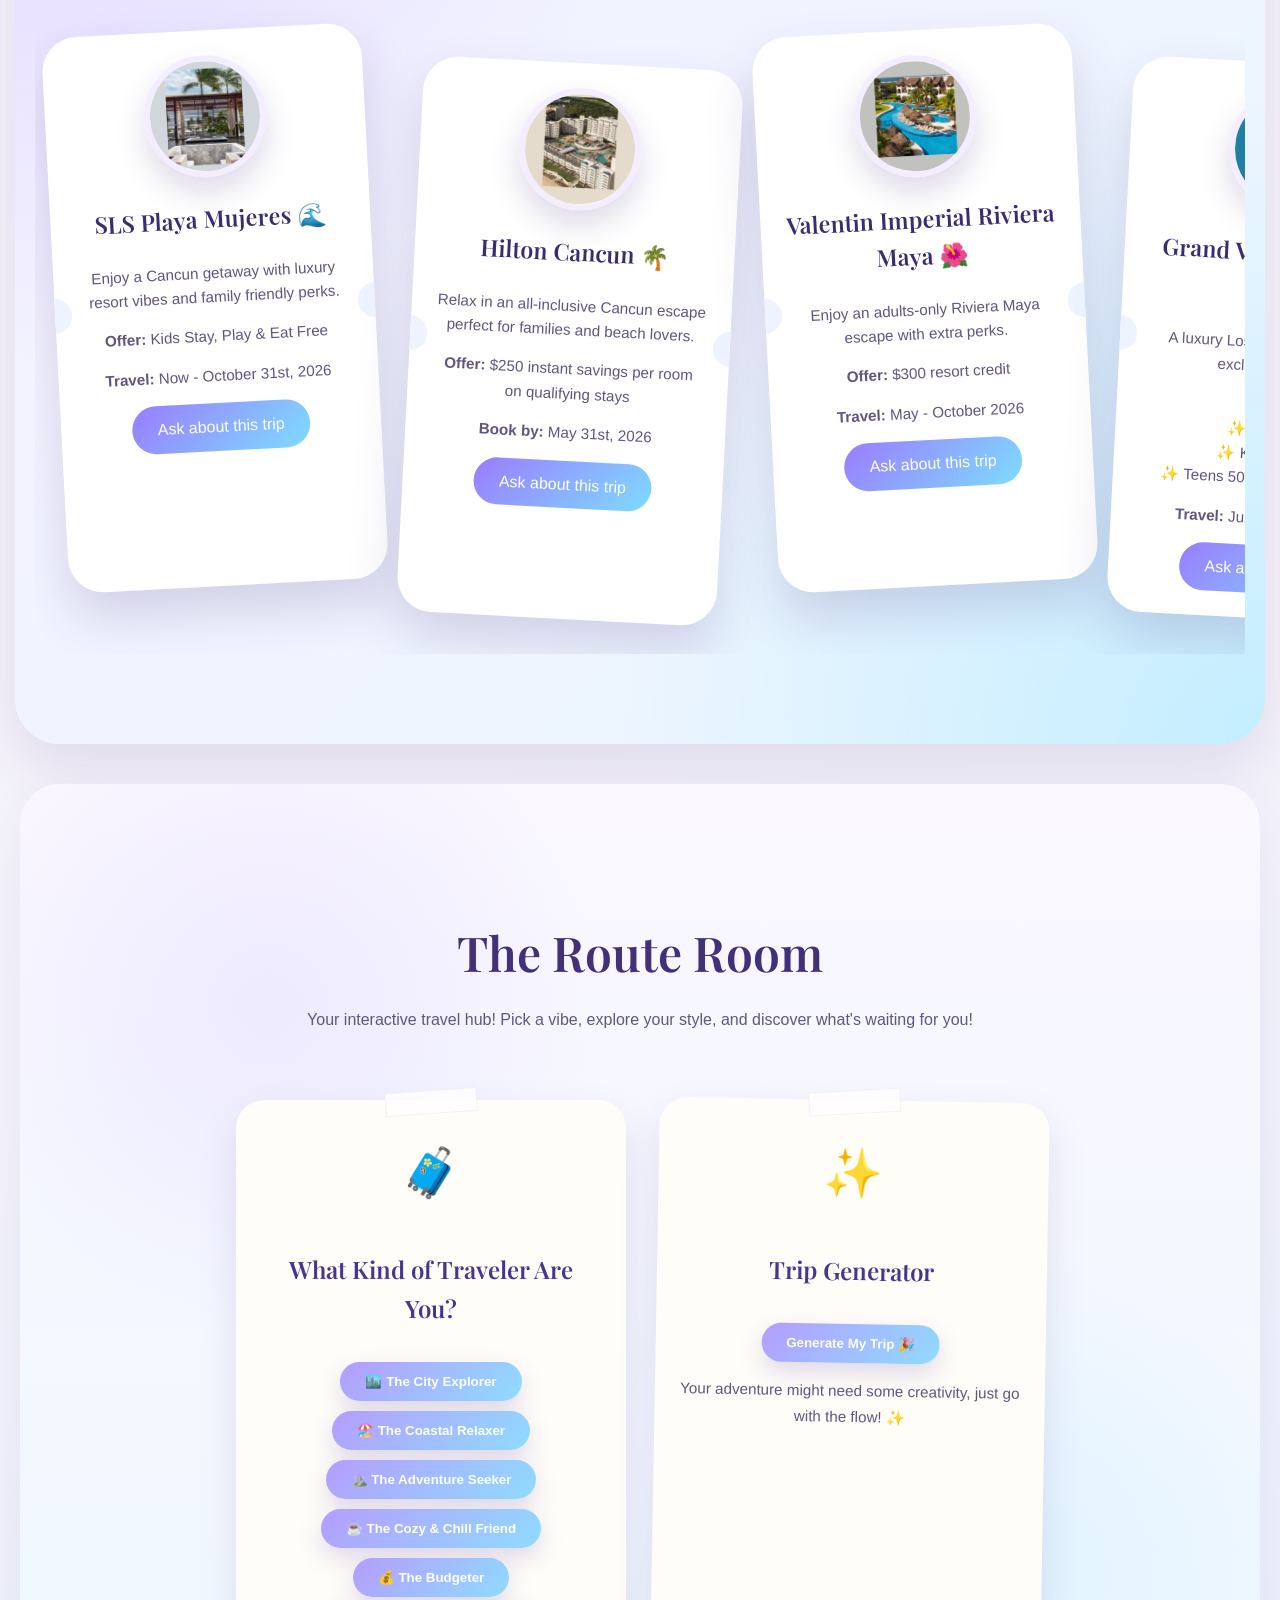
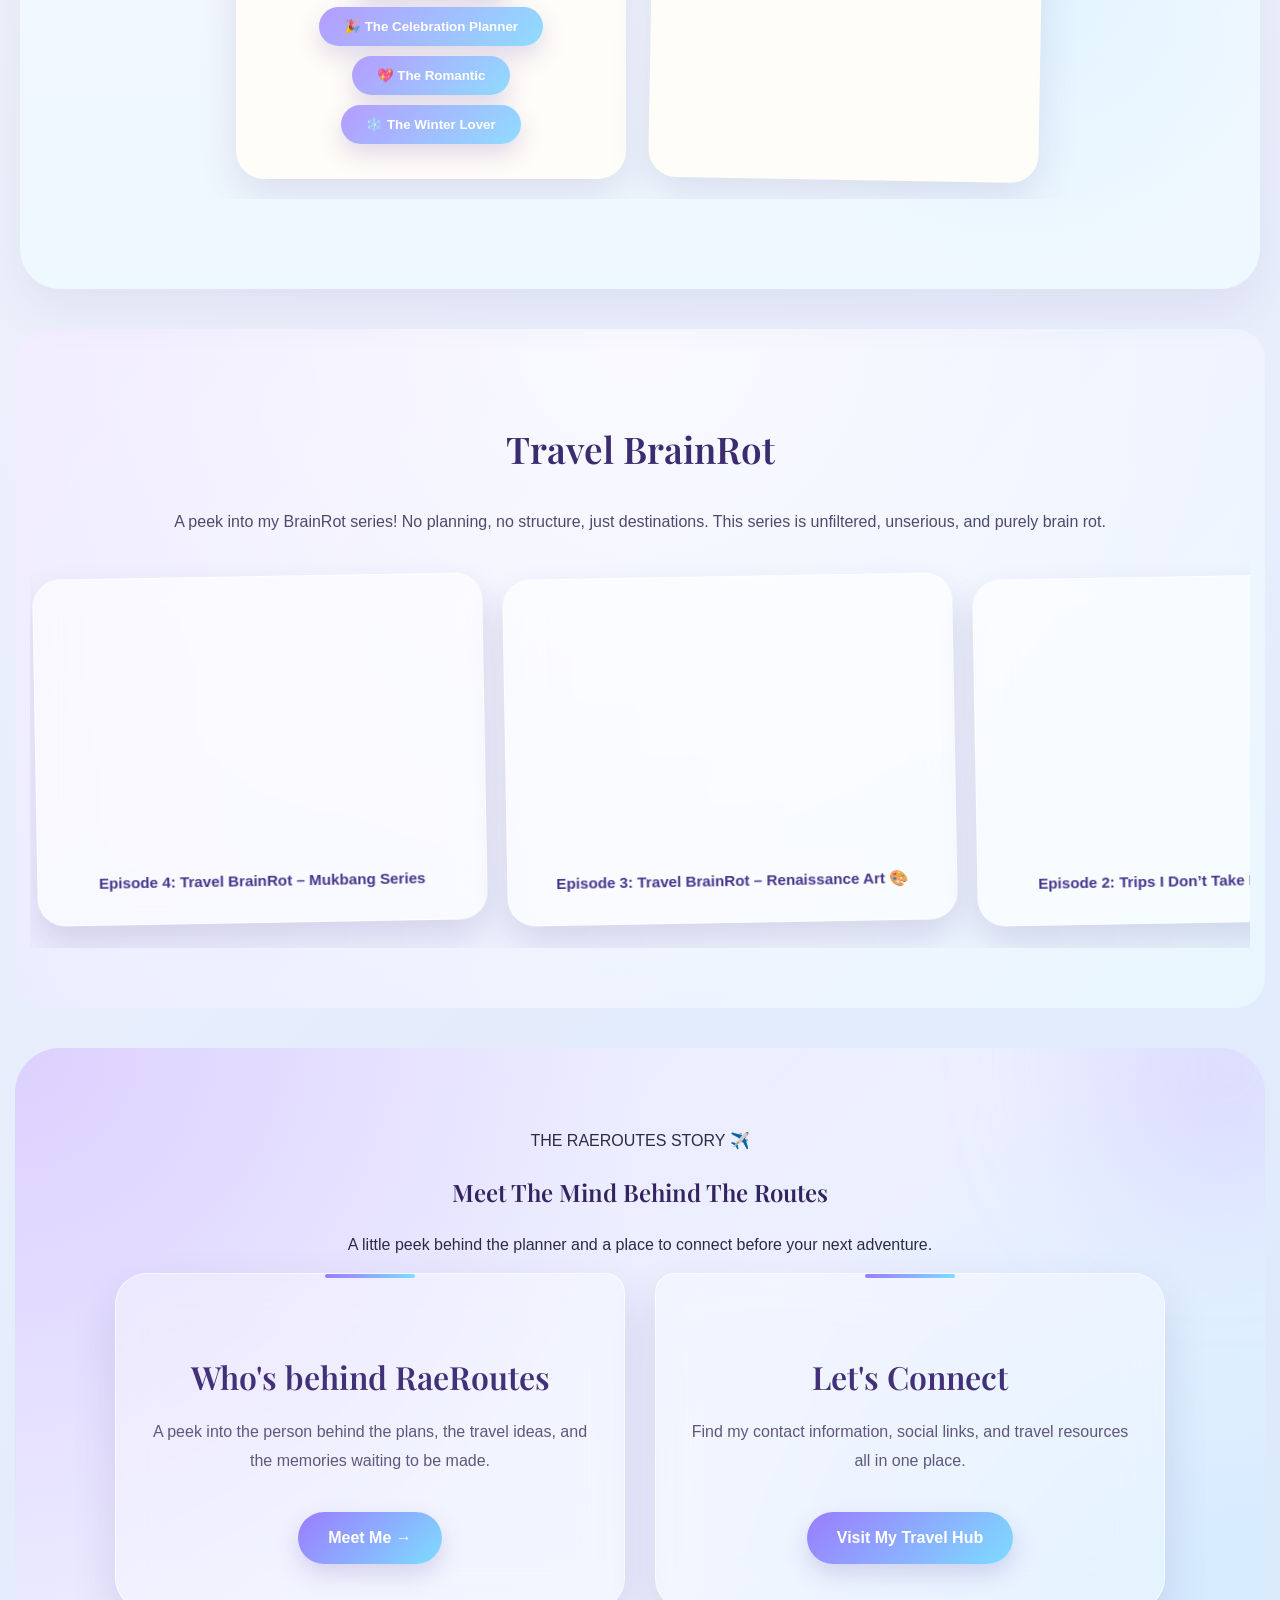
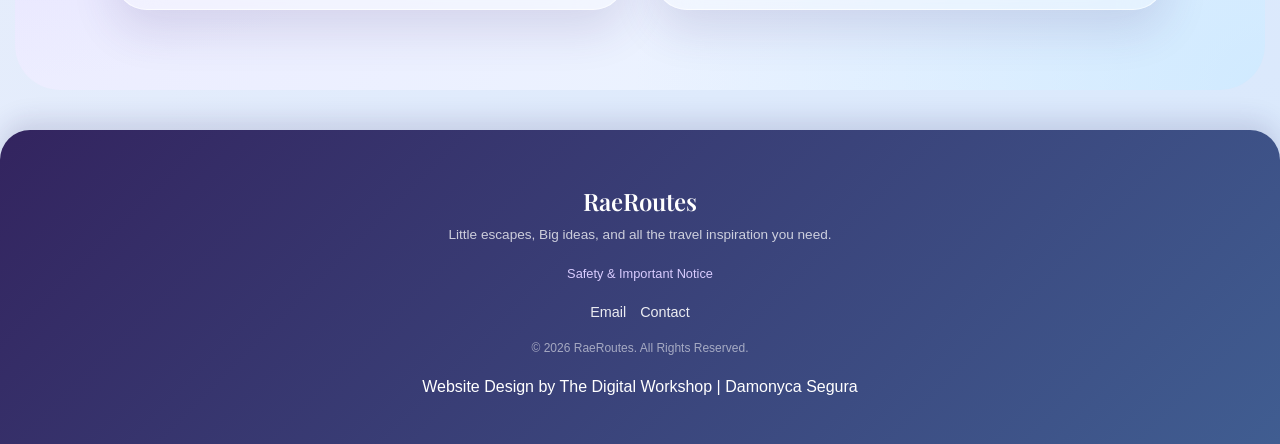
==== commit e83c8999: "Delete mood card section from index.html Removed the mood card section from the HTML." ====
--- a/index.html
+++ b/index.html
@@ -622,14 +622,6 @@
                 </p>
             </div>
 
-            <!-- Card 3: Your Mood, Your Next Experience -->
-            <div class="service-card mood-card" data-emoji="🎯">
-                <h3>Your Mood, Your Next Experience</h3>
-                <p>Experiences for every vibe! Optional to book, impossible not to get inspired.</p>
-                <div class="button-group">
-                    <a href="inspo-for-everyone.html" target="_blank" class="button primary">Inspo for Everyone</a>
-                </div>
-            </div>
 
         </div>
     </div>
@@ -921,7 +913,7 @@
 
         <span class="magazine-label">✨ New This Month</span>
 
-        <h3>July Travel Notes</h3>
+        <h3>August Travel Notes</h3>
 
         <p>
             Take a peek at what's in store this month with RaeRoutes.
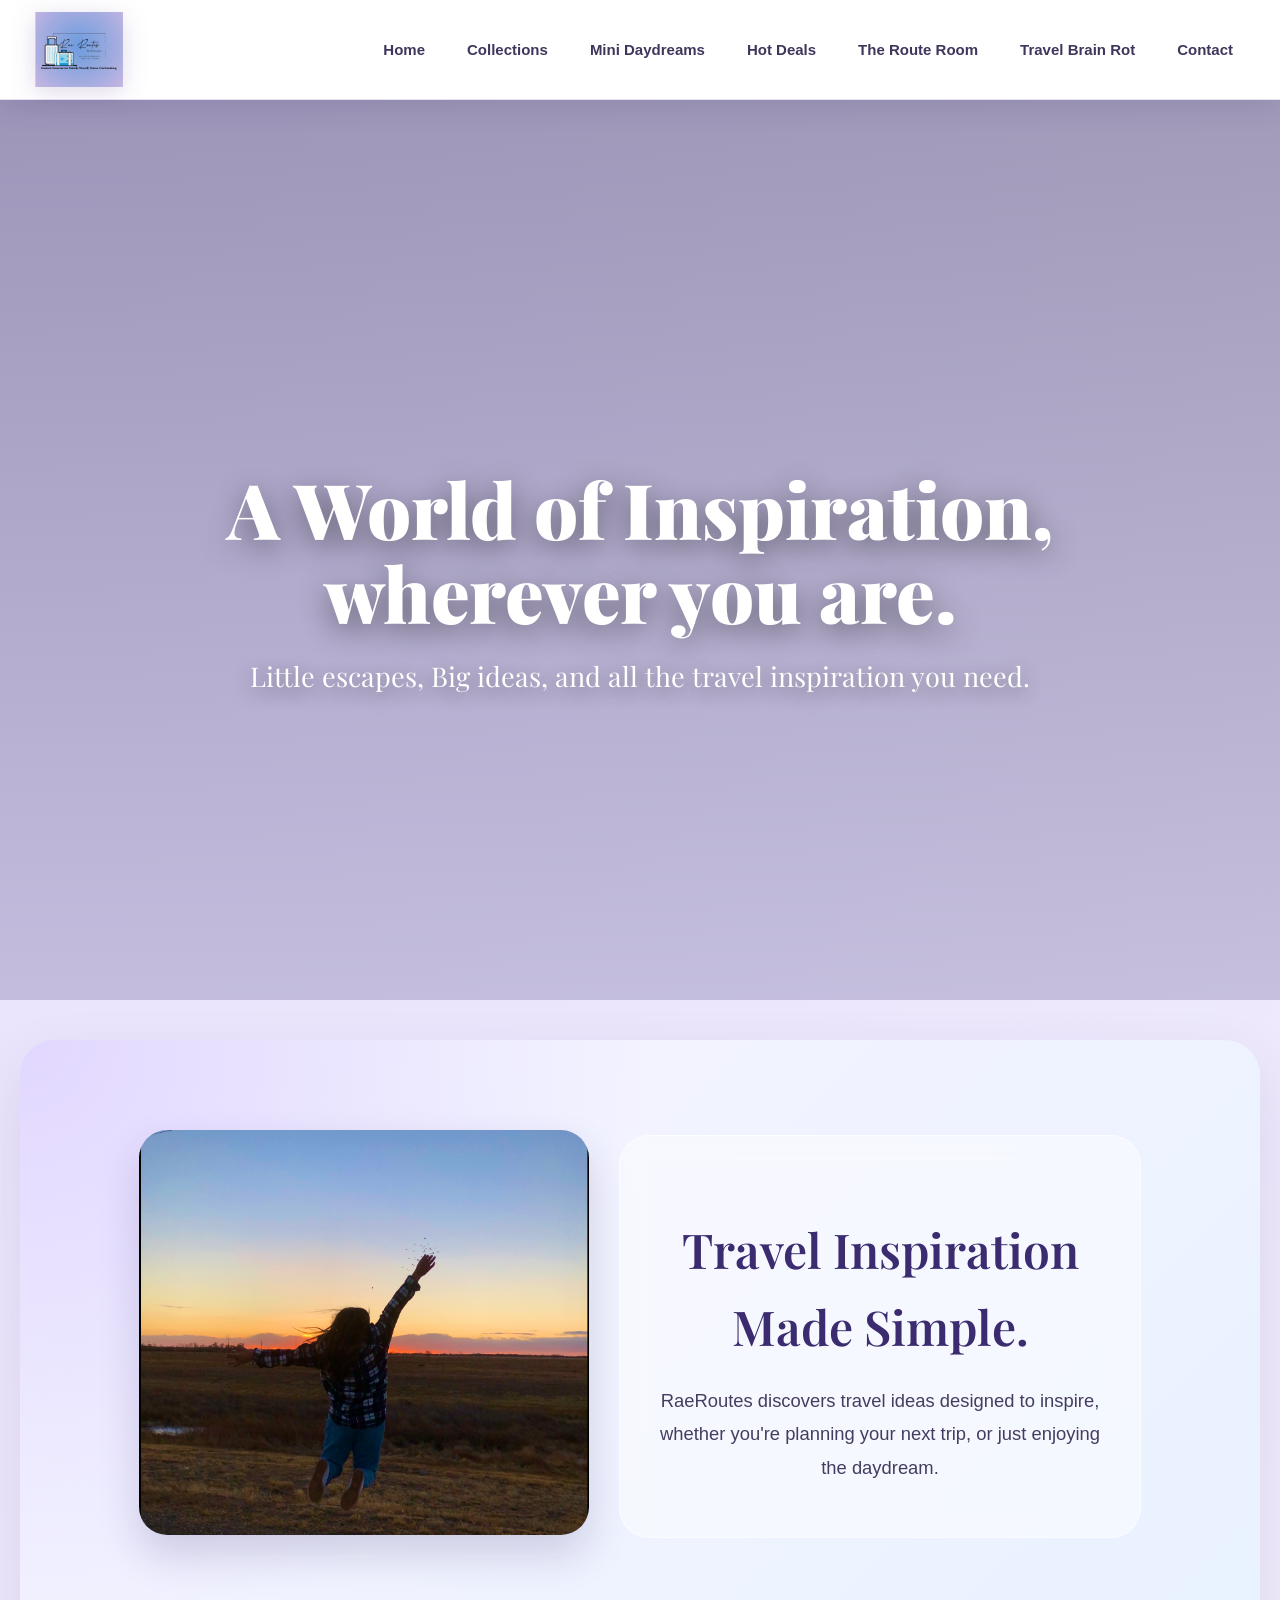
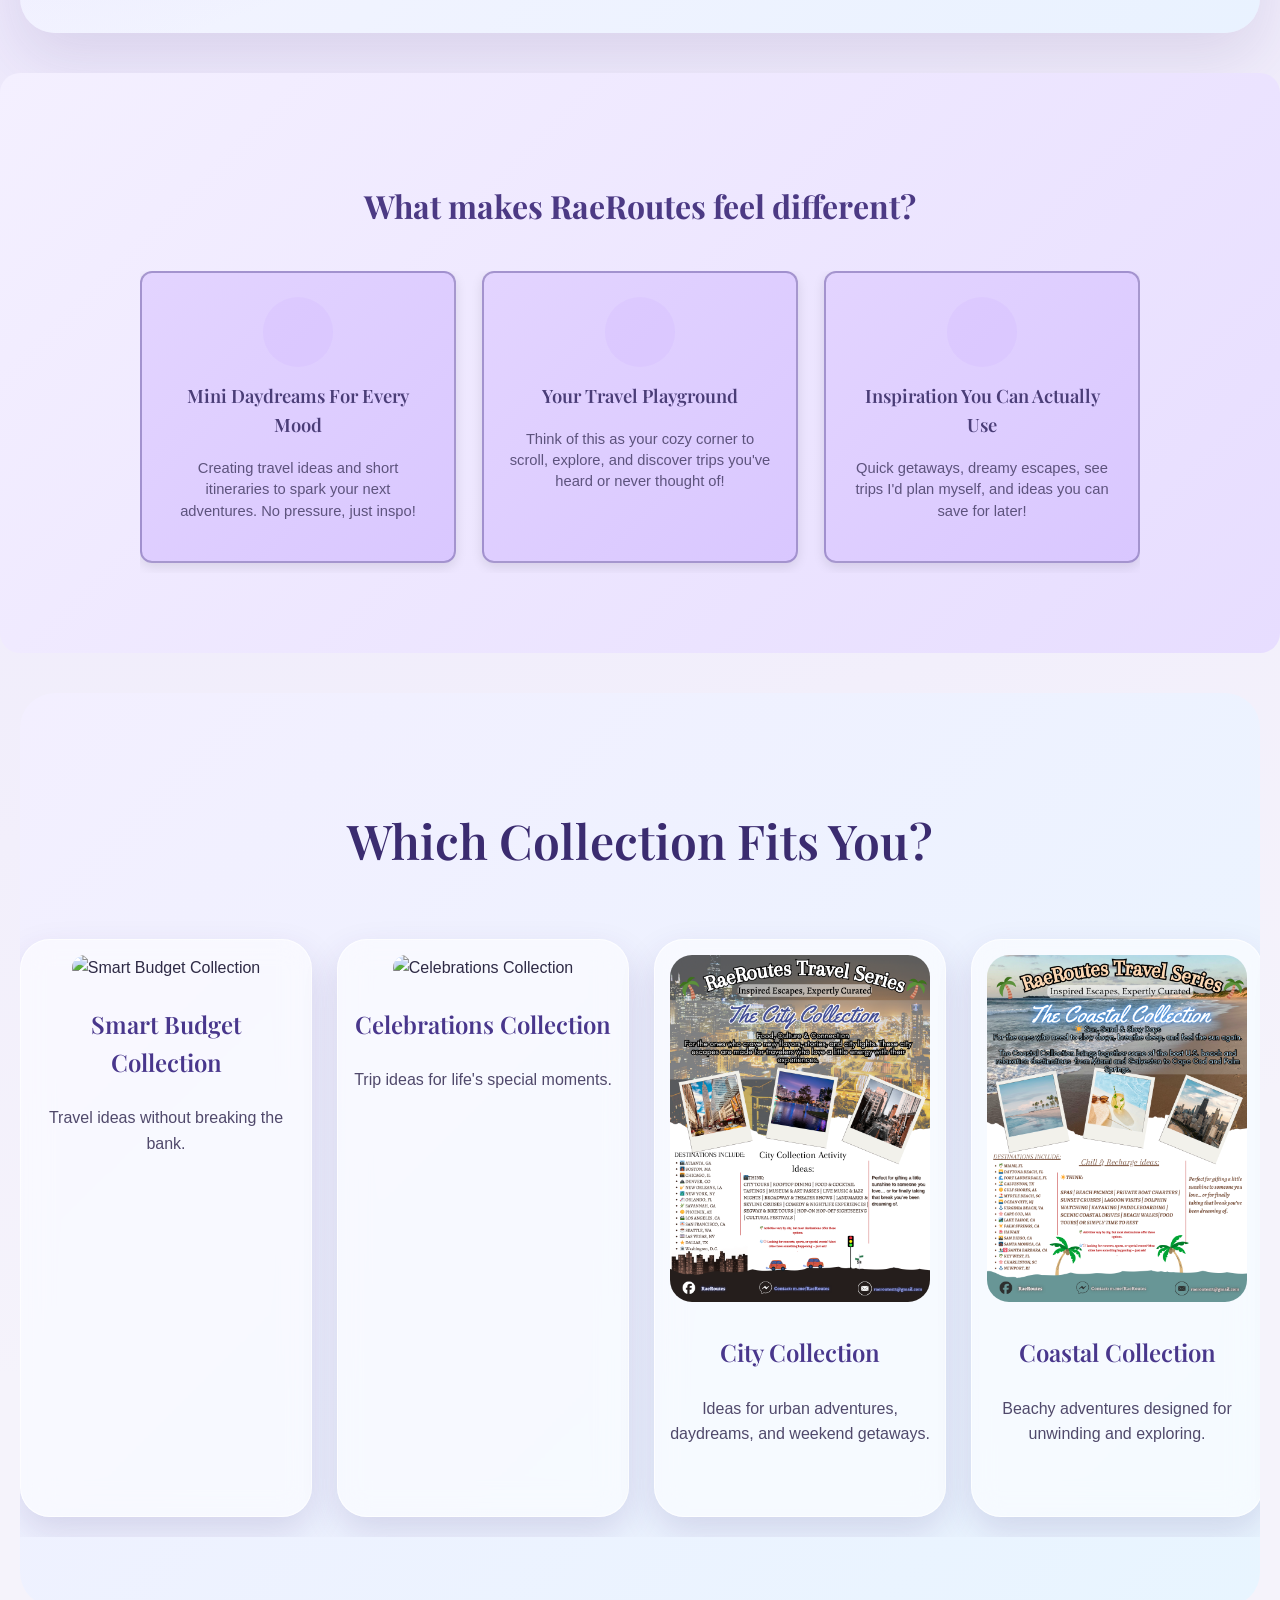
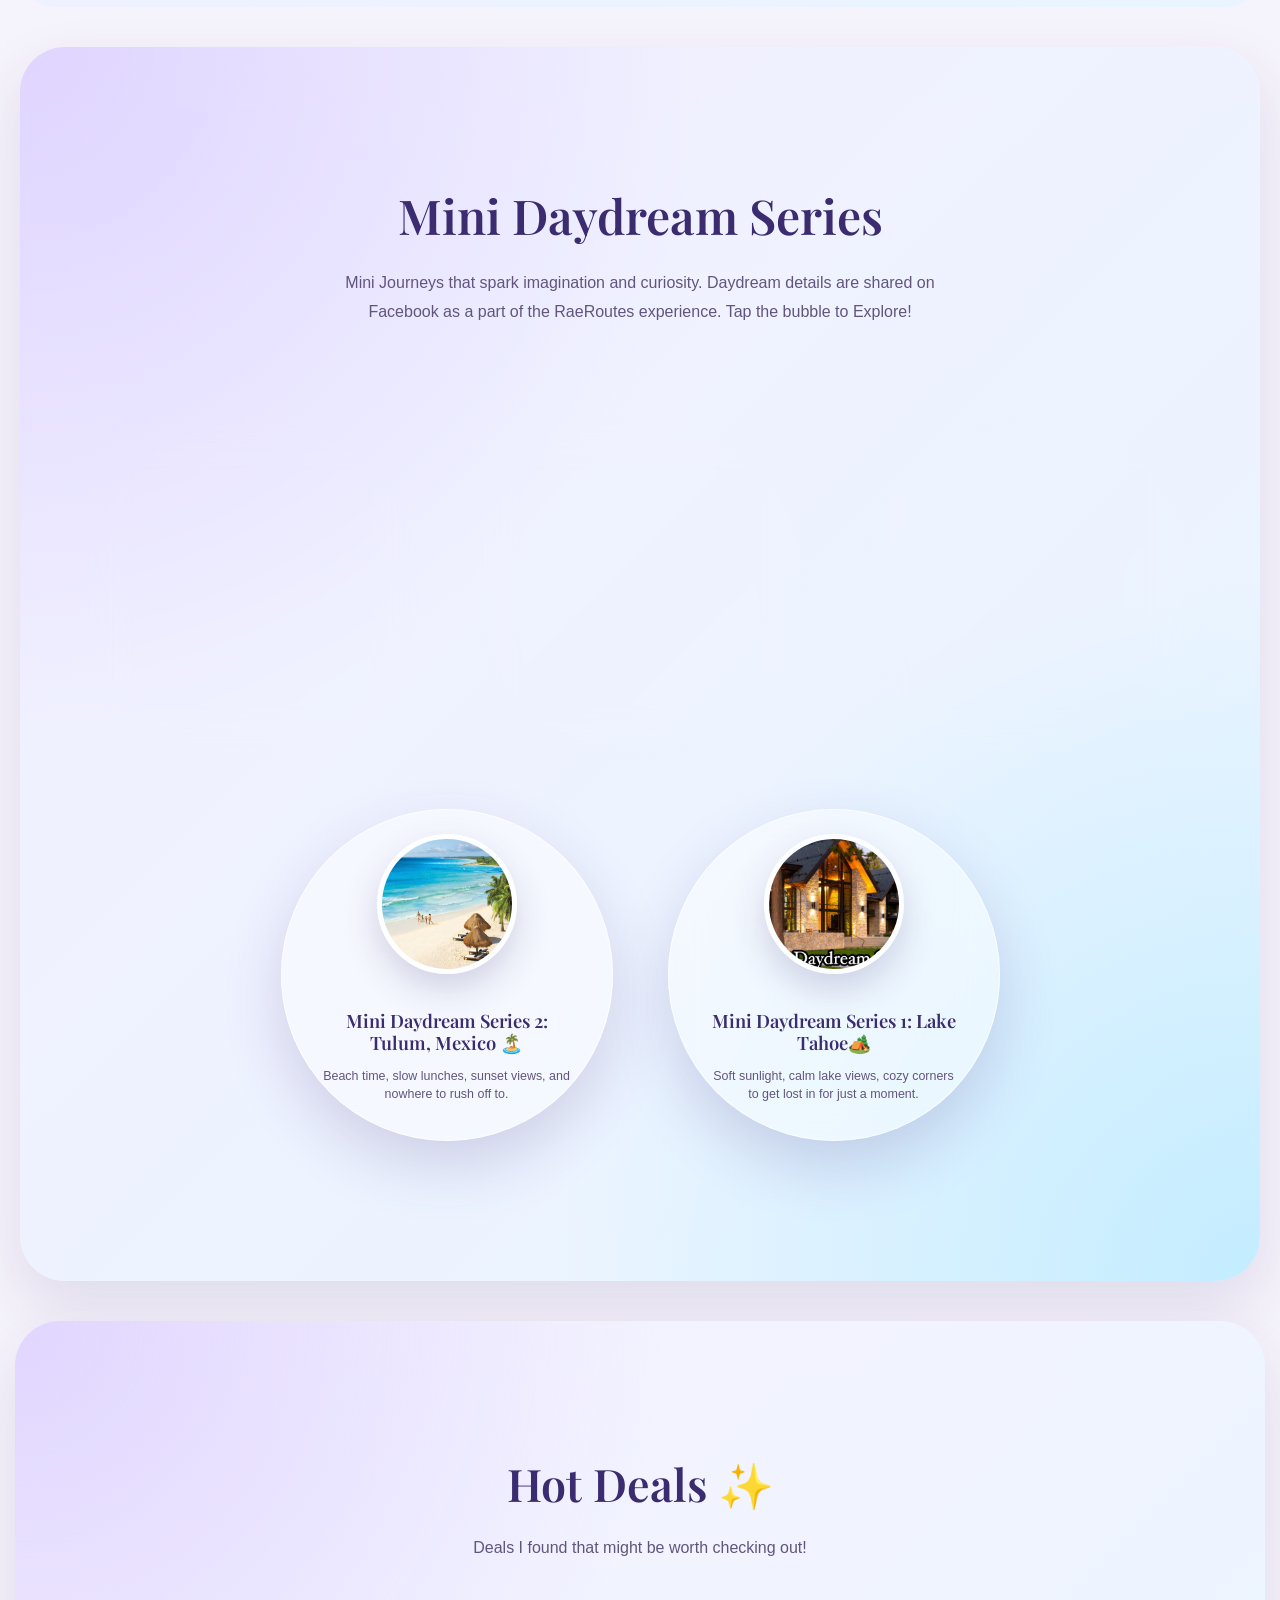
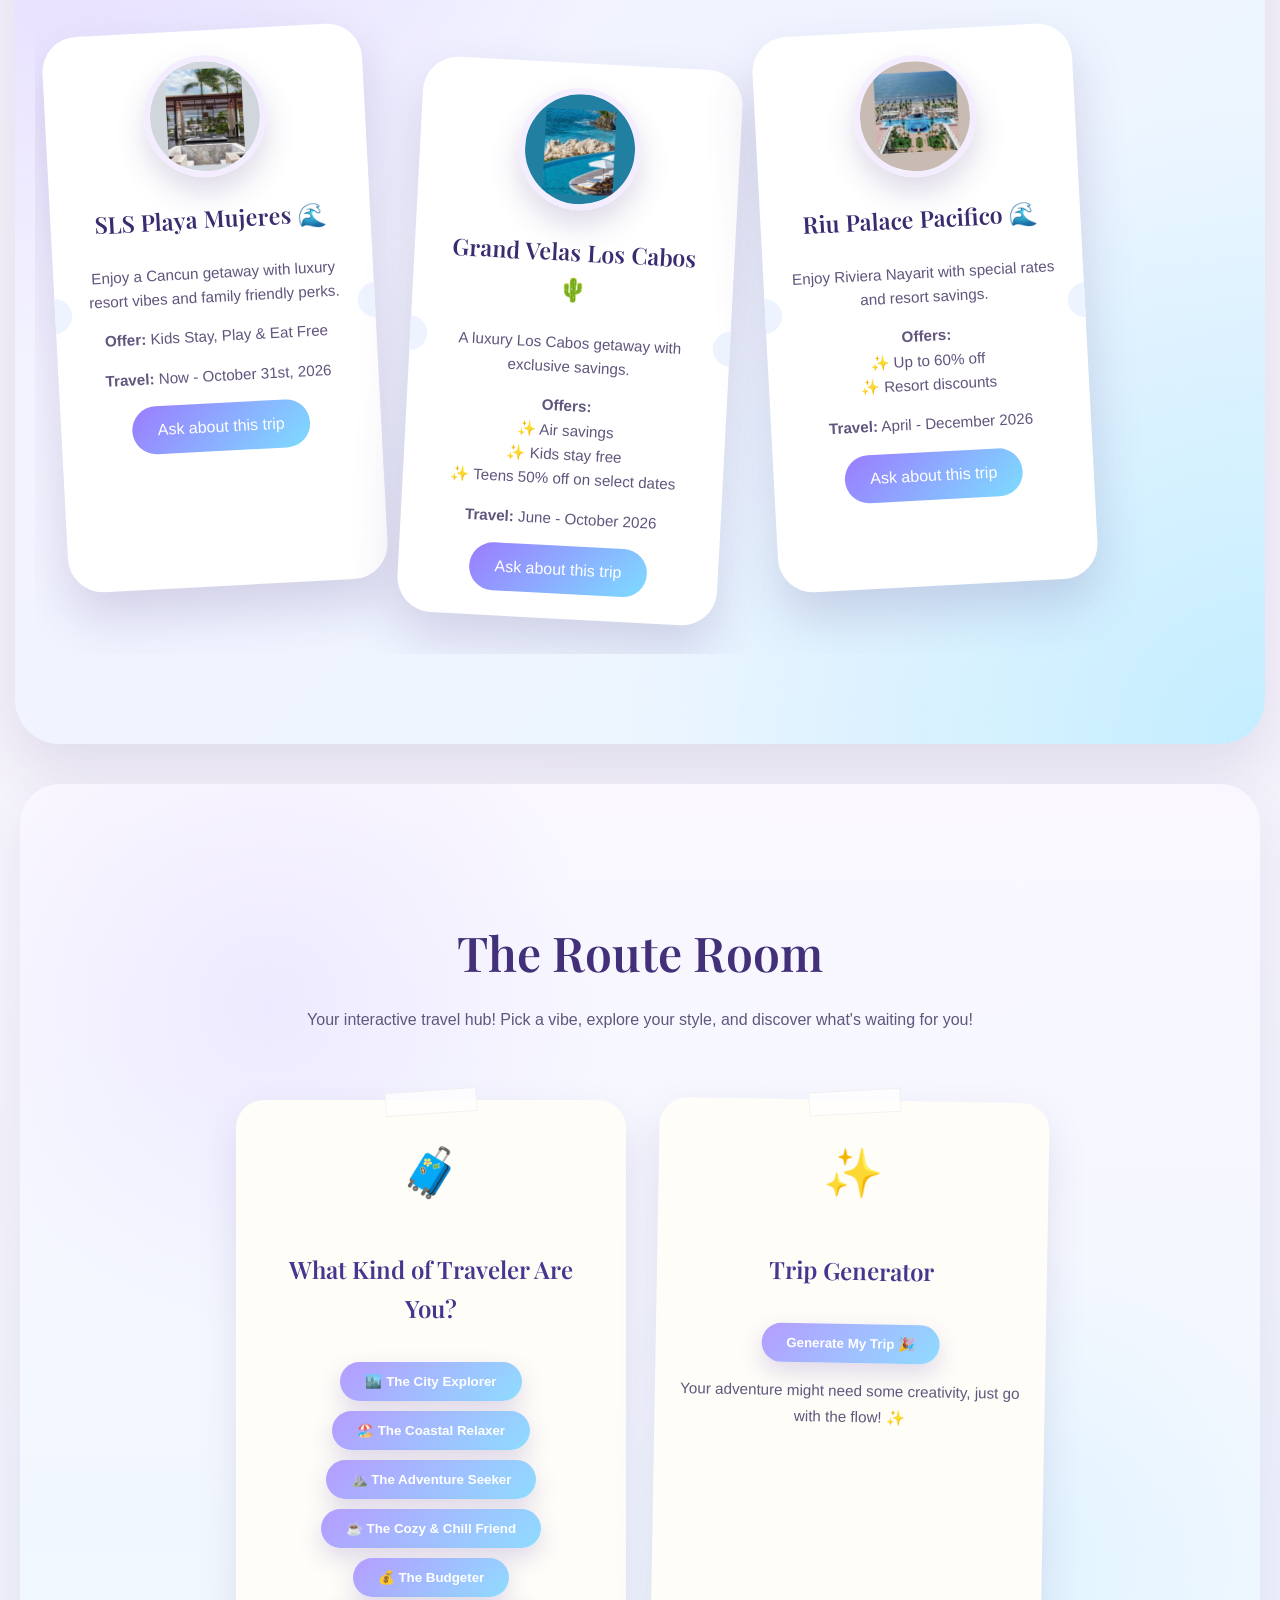
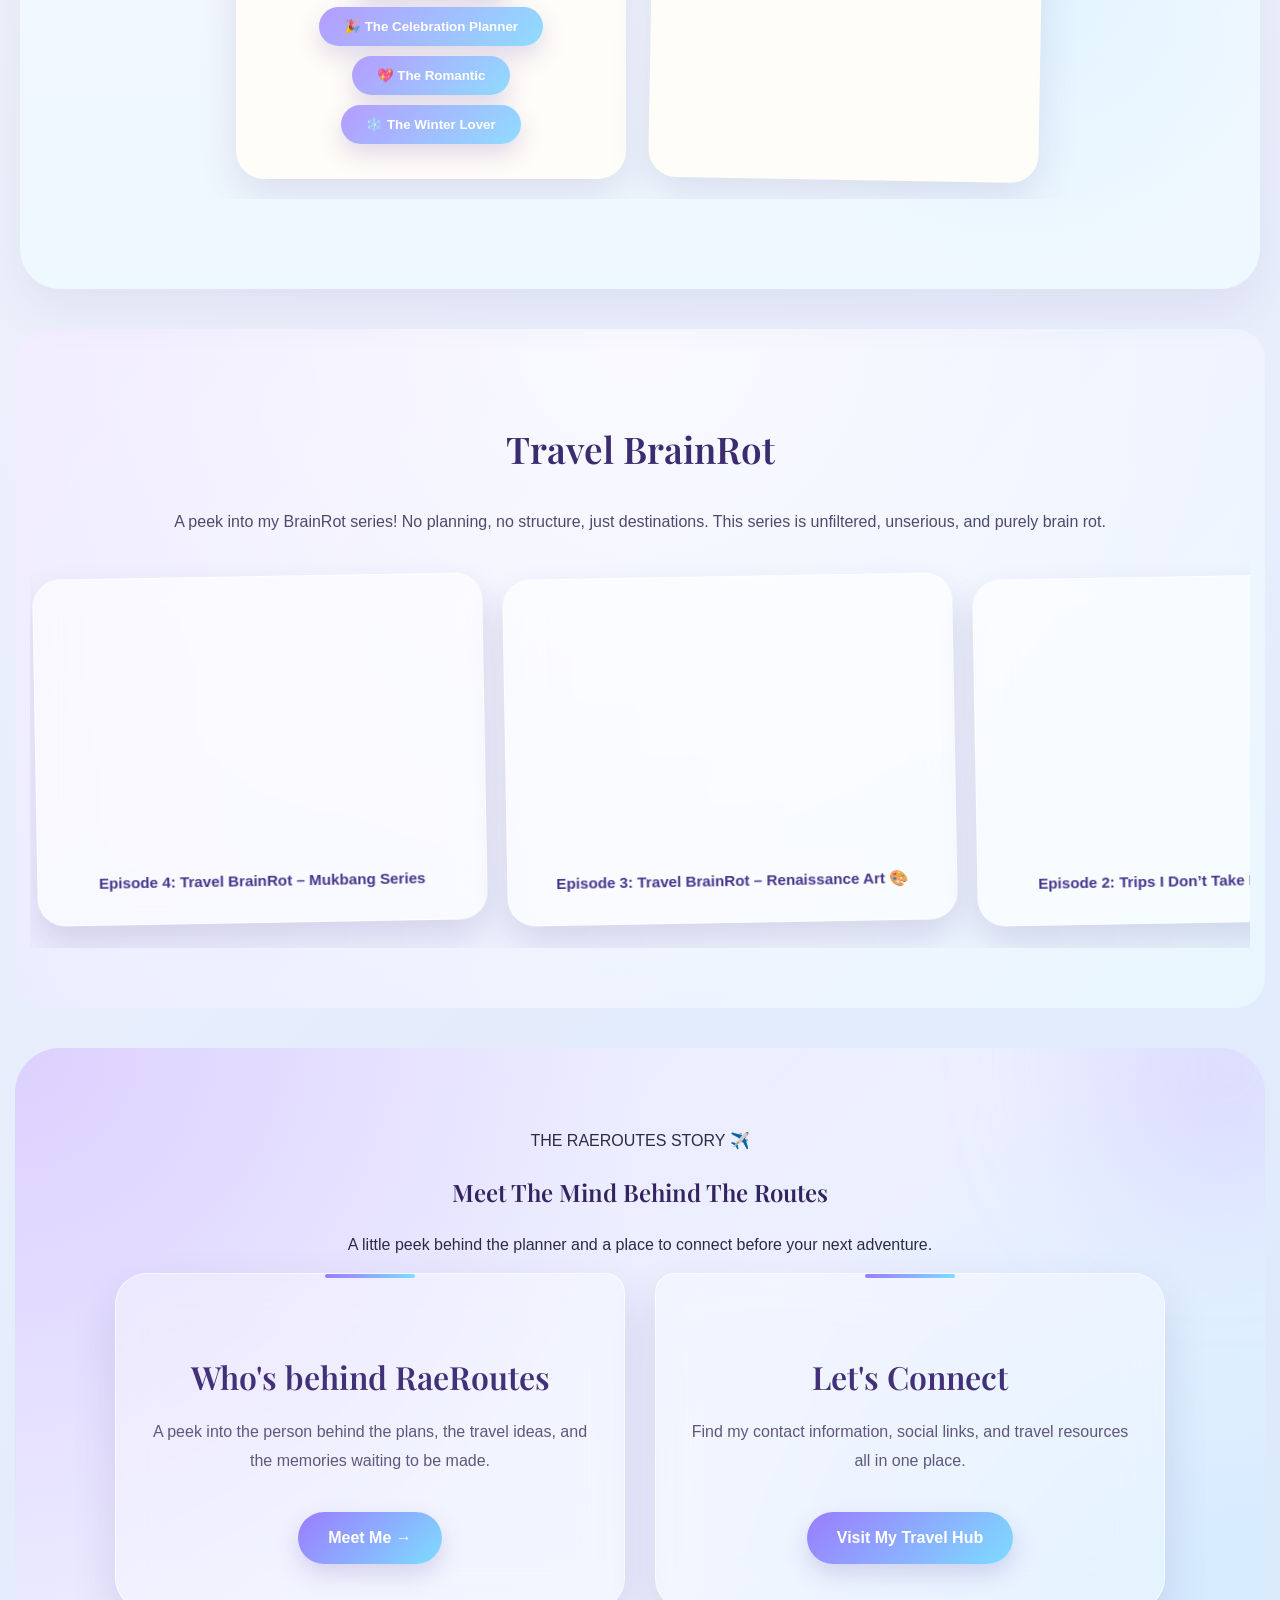
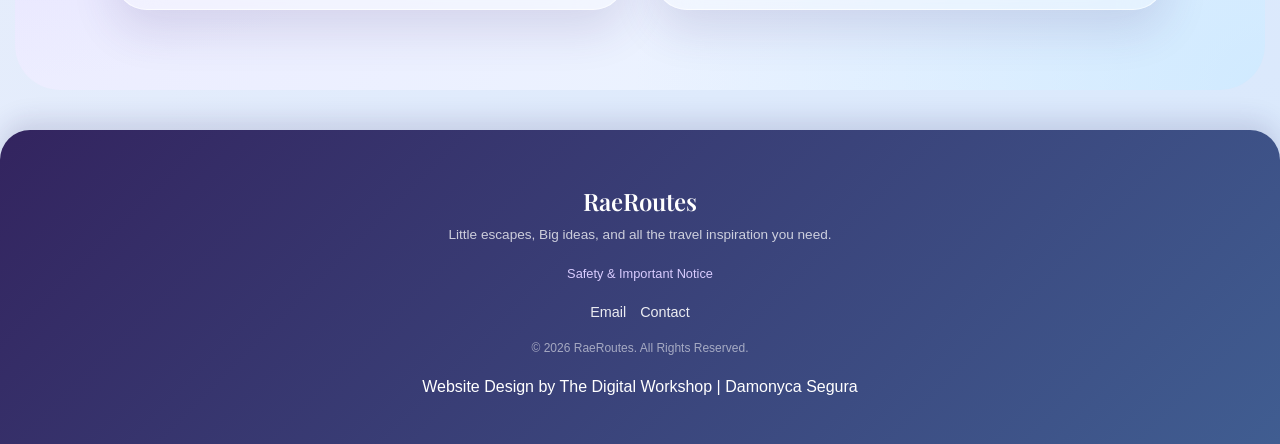
==== commit 75adc67d: "Remove Hilton Cancun and Valentin Imperial deals Removed hot deal cards for Hilton Cancun and Valent" ====
--- a/index.html
+++ b/index.html
@@ -447,65 +447,6 @@
 
     </div>
 
-
-
-    <!-- Hilton Cancun -->
-    <div class="hot-deal-card">
-
-      <img src="assets/images/Hilton Cancun Mar Caribe All Inclusive Resort.png" 
-      alt="Hilton Cancun resort" 
-      class="deal-image">
-
-      <h3>Hilton Cancun 🌴</h3>
-
-      <p>
-      Relax in an all-inclusive Cancun escape perfect for families 
-      and beach lovers.
-      </p>
-
-      <p>
-      <strong>Offer:</strong> $250 instant savings per room 
-      on qualifying stays
-      </p>
-
-      <p>
-      <strong>Book by:</strong> May 31st, 2026
-      </p>
-
-      <a href="#about" class="button">
-     Ask about this trip
-      </a>
-
-    </div>
-
-
-
-    <!-- Valentin Imperial -->
-    <div class="hot-deal-card">
-
-      <img src="assets/images/Valentin Imperial Riviera Maya.png" 
-      alt="Riviera Maya resort" 
-      class="deal-image">
-
-      <h3>Valentin Imperial Riviera Maya 🌺</h3>
-
-      <p>
-      Enjoy an adults-only Riviera Maya escape with extra perks.
-      </p>
-
-      <p>
-      <strong>Offer:</strong> $300 resort credit
-      </p>
-
-      <p>
-      <strong>Travel:</strong> May - October 2026
-      </p>
-
-      <a href="#about" class="button">
-      Ask about this trip
-      </a>
-
-    </div>
 
 
 
@@ -913,7 +854,7 @@
 
         <span class="magazine-label">✨ New This Month</span>
 
-        <h3>August Travel Notes</h3>
+        <h3>September Travel Notes</h3>
 
         <p>
             Take a peek at what's in store this month with RaeRoutes.
